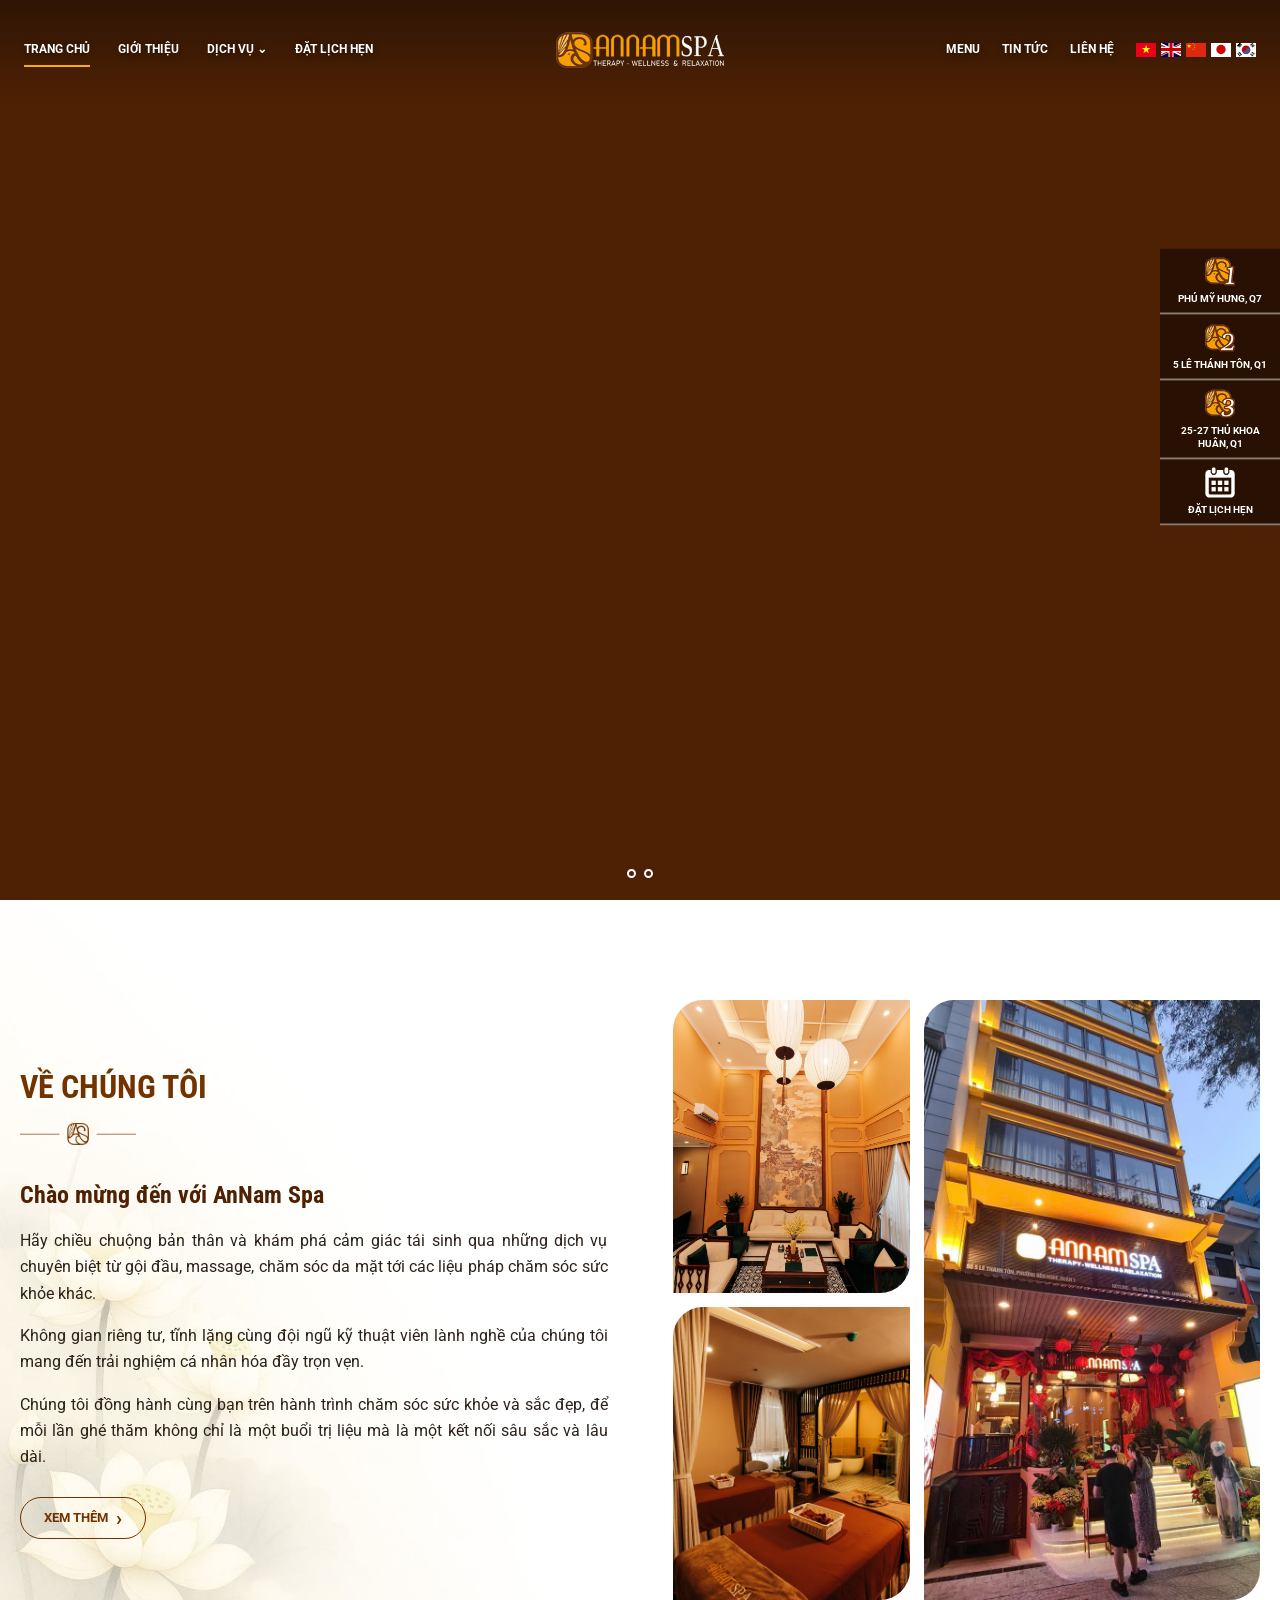
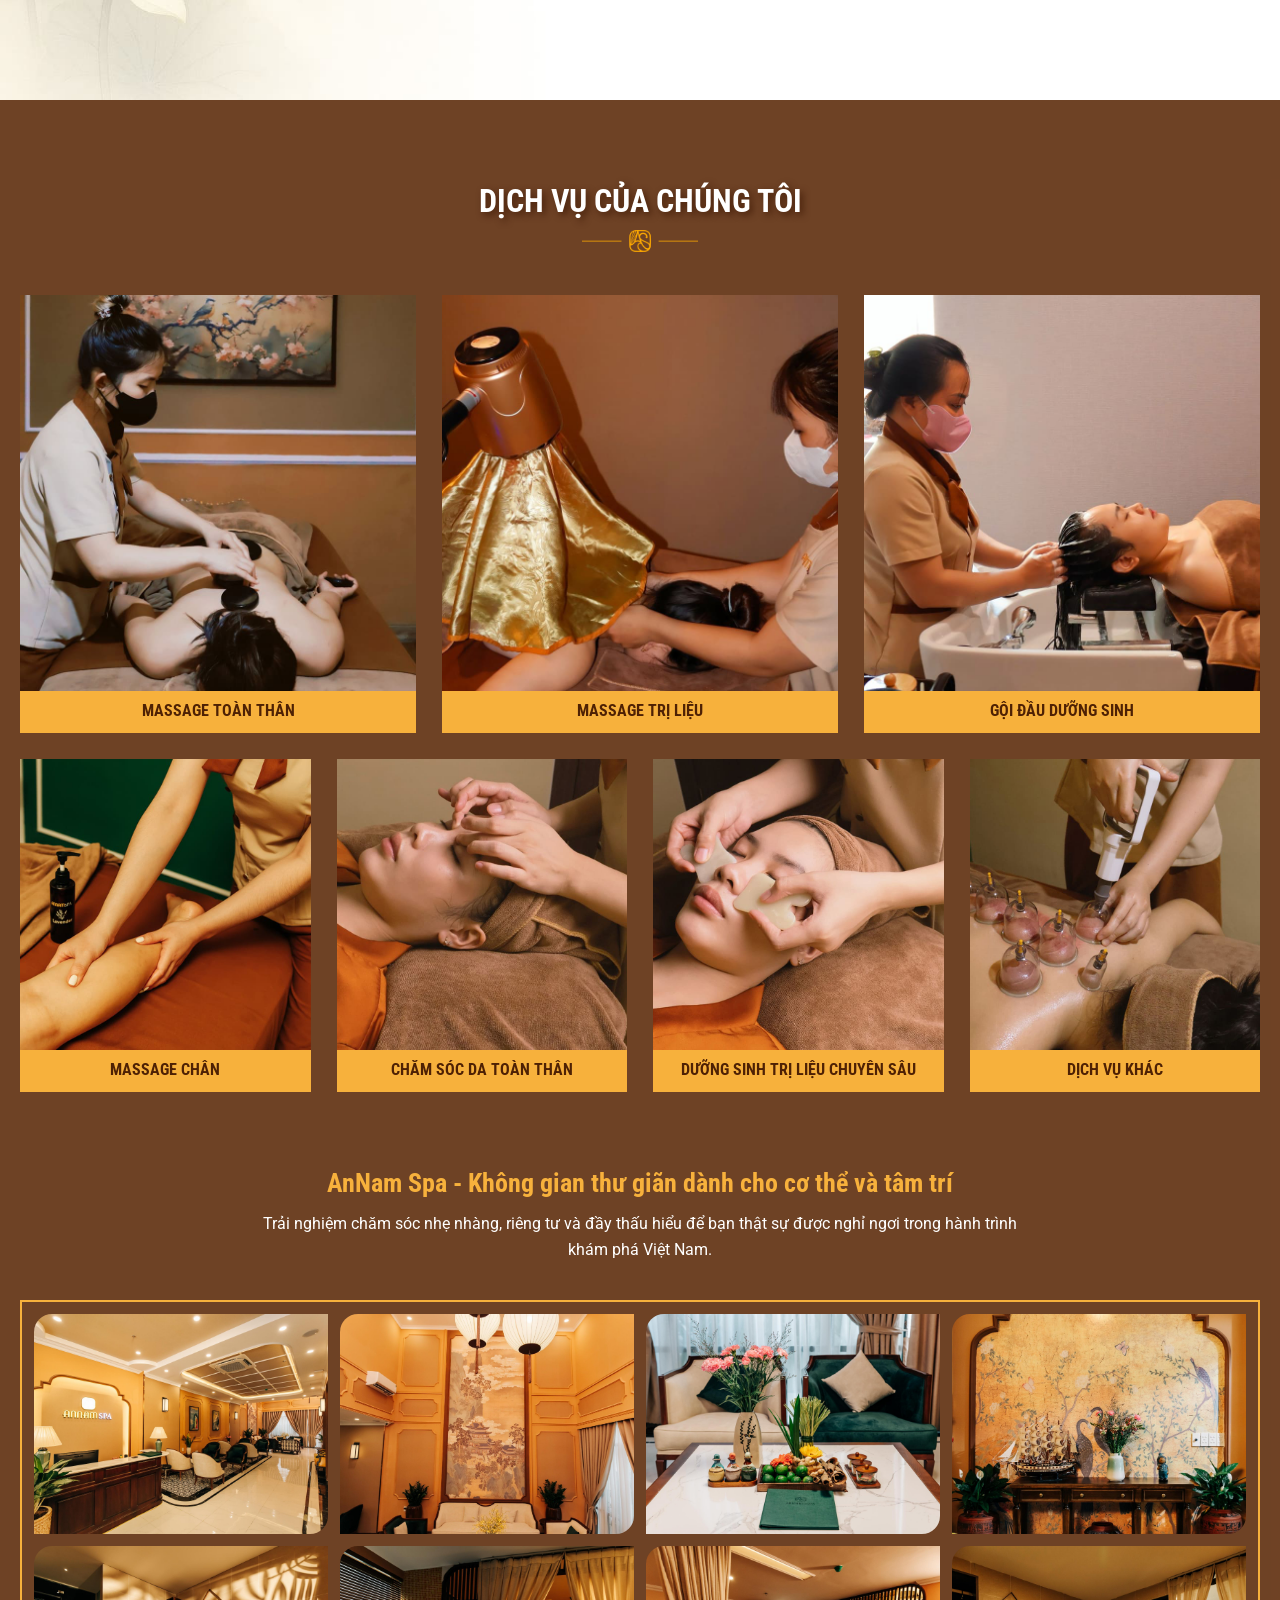
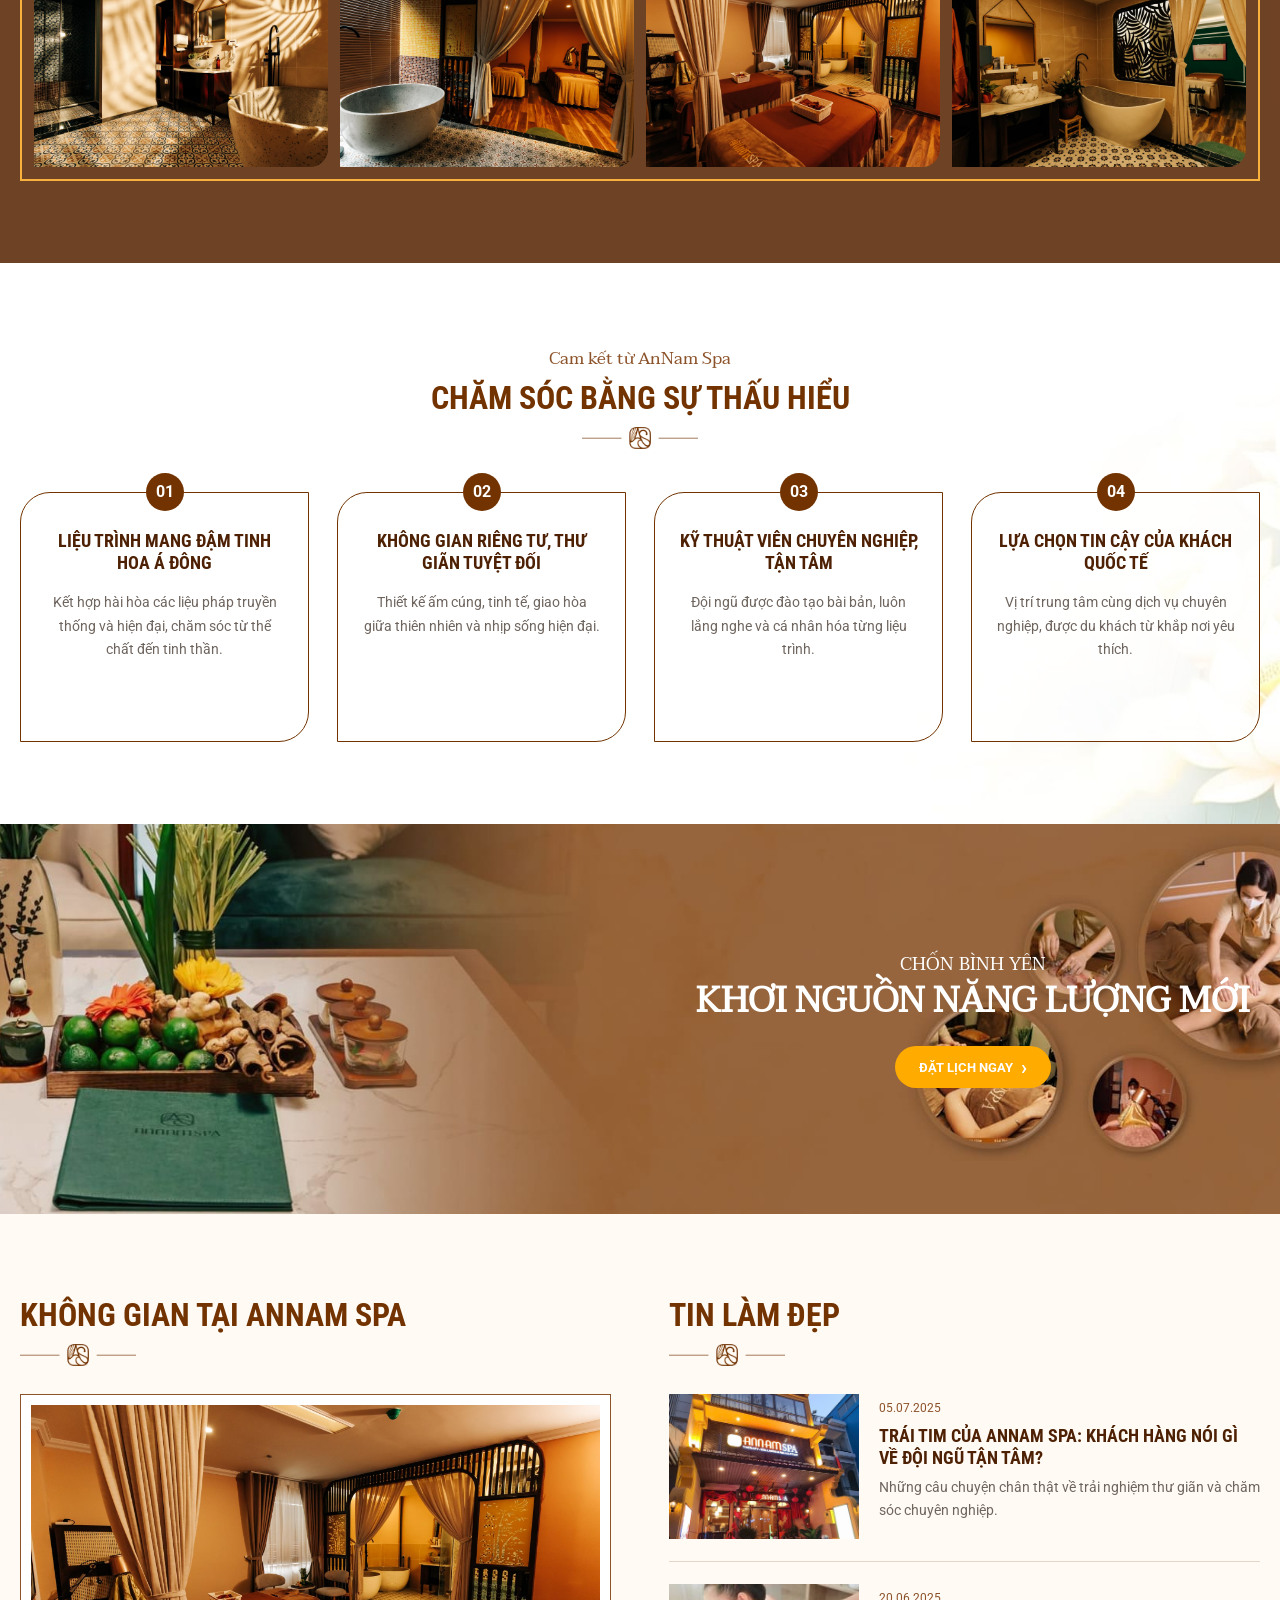
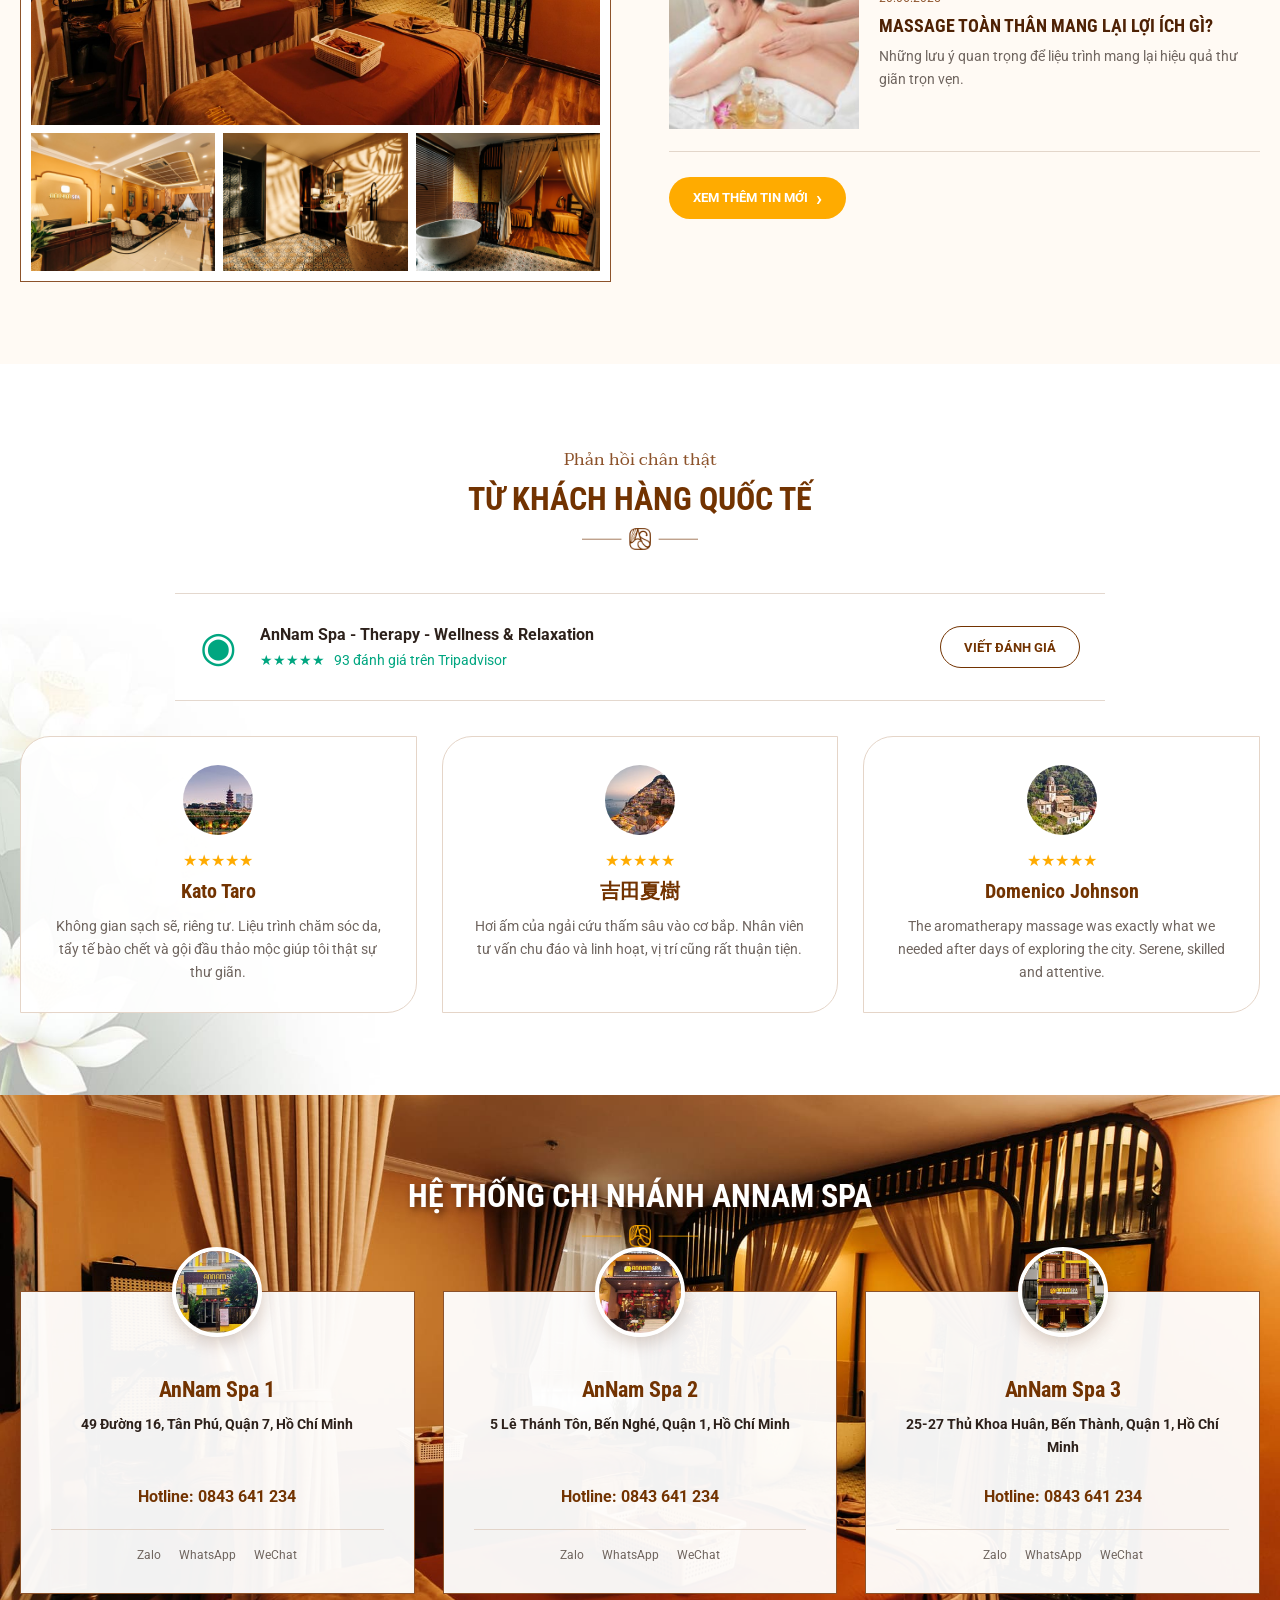
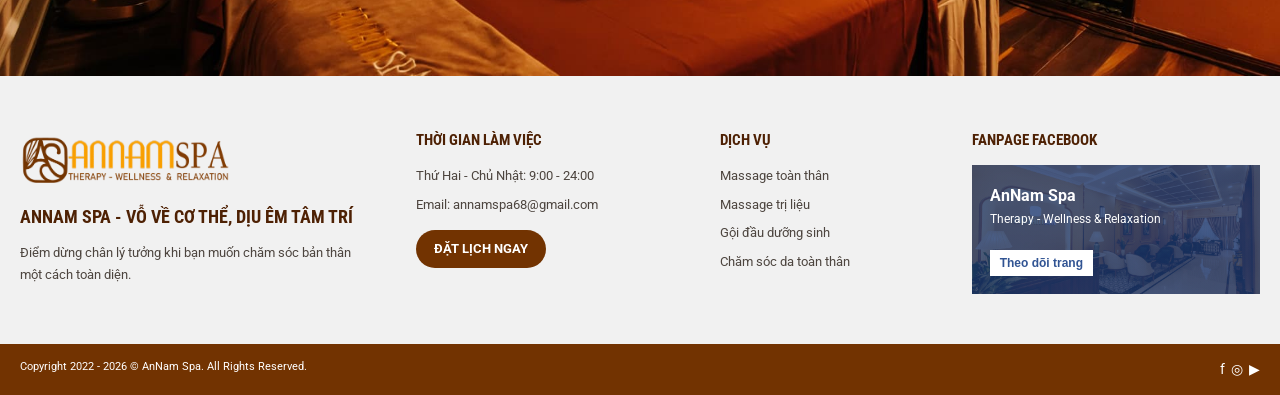
==== index.html @ f6a1bf76 "cloned theme" ====
<!DOCTYPE html>
<html lang="vi">
<head>
  <meta charset="utf-8">
  <meta name="viewport" content="width=device-width, initial-scale=1">
  <meta name="description" content="AnNam Spa - Therapy, wellness and relaxation.">
  <title>AnNam Spa | Vỗ Về Cơ Thể, Dịu Êm Tâm Trí</title>
  <link rel="icon" href="assets/images/annam.png">
  <link rel="stylesheet" href="style.css">
</head>
<body>
  <input class="menu-toggle" type="checkbox" id="menu-toggle" aria-label="Mở menu">

  <header class="site-header">
    <div class="header-inner">
      <label class="menu-button" for="menu-toggle" aria-label="Mở menu">
        <span></span><span></span><span></span>
      </label>

      <nav class="desktop-nav nav-left" aria-label="Điều hướng chính">
        <a class="active" href="#home">Trang chủ</a>
        <a href="#about">Giới thiệu</a>
        <a href="#services">Dịch vụ <span class="chevron">⌄</span></a>
        <a href="https://booking.easysalon.vn/annamspaq1" target="_blank" rel="noreferrer">Đặt lịch hẹn</a>
      </nav>

      <a class="brand" href="#home" aria-label="AnNam Spa - Trang chủ">
        <img src="assets/images/annam-logo-trang-300x66.png" alt="AnNam Spa">
      </a>

      <nav class="desktop-nav nav-right" aria-label="Điều hướng phụ">
        <a href="#branches">Menu</a>
        <a href="#news">Tin tức</a>
        <a href="#contact">Liên hệ</a>
        <span class="languages" role="group" aria-label="Ngôn ngữ">
          <img src="assets/images/flag-vi.svg" alt="Tiếng Việt">
          <img src="assets/images/flag-en.svg" alt="English">
          <img src="assets/images/flag-zh-CN.svg" alt="中文">
          <img src="assets/images/flag-ja.svg" alt="日本語">
          <img src="assets/images/flag-ko.svg" alt="한국어">
        </span>
      </nav>

      <span class="mobile-language" aria-hidden="true">VI</span>
    </div>
  </header>

  <aside class="mobile-drawer" aria-label="Menu di động">
    <label class="drawer-close" for="menu-toggle" aria-label="Đóng menu">×</label>
    <img class="drawer-logo" src="assets/images/annam-logo-new.png" alt="AnNam Spa">
    <nav aria-label="Điều hướng trên di động">
      <a href="#home">Trang chủ</a>
      <a href="#about">Giới thiệu</a>
      <a href="#services">Dịch vụ</a>
      <a href="https://booking.easysalon.vn/annamspaq1" target="_blank" rel="noreferrer">Đặt lịch hẹn</a>
      <a href="#branches">Menu</a>
      <a href="#news">Tin tức</a>
      <a href="#contact">Liên hệ</a>
    </nav>
    <div class="drawer-languages">
      <img src="assets/images/flag-vi.svg" alt="Tiếng Việt">
      <img src="assets/images/flag-en.svg" alt="English">
      <img src="assets/images/flag-zh-CN.svg" alt="中文">
      <img src="assets/images/flag-ja.svg" alt="日本語">
      <img src="assets/images/flag-ko.svg" alt="한국어">
    </div>
  </aside>
  <label class="drawer-backdrop" for="menu-toggle" aria-label="Đóng menu"></label>

  <main>
    <section class="hero" id="home" aria-label="AnNam Spa">
      <article class="hero-slide hero-slide-one">
        <div class="hero-content">
          <h1>Chạm vào không gian, cảm nhận sự khác biệt</h1>
          <p>Âm nhạc dẫn lối bình yên, hương thơm khơi gợi cảm xúc.</p>
          <a class="button button-gold" href="#about">Khám phá <span>›</span></a>
        </div>
      </article>
      <article class="hero-slide hero-slide-two">
        <div class="hero-content">
          <h2>Tìm liệu pháp hoàn hảo cho cơ thể và tâm trí.</h2>
          <p>Cá nhân hóa trong từng trải nghiệm</p>
          <a class="button button-gold" href="#services">Khám phá <span>›</span></a>
        </div>
      </article>
      <div class="hero-dots" aria-hidden="true"><span></span><span></span></div>
    </section>

    <section class="section about-section" id="about">
      <div class="container about-grid">
        <div class="about-copy reveal">
          <p class="eyebrow">Về chúng tôi</p>
          <h2>Chào mừng đến với <strong>AnNam Spa</strong></h2>
          <p>Hãy chiều chuộng bản thân và khám phá cảm giác tái sinh qua những dịch vụ chuyên biệt từ gội đầu, massage, chăm sóc da mặt tới các liệu pháp chăm sóc sức khỏe khác.</p>
          <p>Không gian riêng tư, tĩnh lặng cùng đội ngũ kỹ thuật viên lành nghề của chúng tôi mang đến trải nghiệm cá nhân hóa đầy trọn vẹn.</p>
          <p>Chúng tôi đồng hành cùng bạn trên hành trình chăm sóc sức khỏe và sắc đẹp, để mỗi lần ghé thăm không chỉ là một buổi trị liệu mà là một kết nối sâu sắc và lâu dài.</p>
          <a class="button button-outline" href="#services">Xem thêm <span>›</span></a>
        </div>
        <div class="about-collage reveal">
          <figure><img src="assets/images/khong-gian-2-scaled.jpg" alt="Phòng trị liệu tại AnNam Spa"></figure>
          <figure class="collage-tall"><img src="assets/images/gen-h-z6773721343837_9eb39973bae2b349d45204b06f03a411.jpg" alt="Mặt tiền AnNam Spa chi nhánh 2"></figure>
          <figure><img src="assets/images/khong-gian-9.jpg" alt="Không gian thư giãn riêng tư"></figure>
        </div>
      </div>
    </section>

    <section class="section services-section" id="services">
      <div class="container">
        <div class="section-heading section-heading-light reveal">
          <h2>Dịch vụ của chúng tôi</h2>
        </div>

        <div class="services-grid">
          <article class="service-card reveal">
            <img src="assets/images/anh-massage-toan-than-1.jpg" alt="Massage toàn thân">
            <h3>Massage toàn thân</h3>
            <div class="service-overlay">
              <small>Massage</small><strong>Toàn thân</strong>
              <p>Massage đa phong cách Thái, Nhật, tinh dầu giúp cơ bắp thư giãn và năng lượng lưu thông.</p>
              <a href="https://booking.easysalon.vn/annamspaq1">Đặt lịch ngay</a>
            </div>
          </article>
          <article class="service-card reveal">
            <img src="assets/images/anh-massage-tri-lieu-1.jpg" alt="Massage trị liệu">
            <h3>Massage trị liệu</h3>
            <div class="service-overlay">
              <small>Massage</small><strong>Trị liệu</strong>
              <p>Kỹ thuật xoa bóp truyền thống kết hợp xông ngải cứu, hỗ trợ giảm đau nhức và tê mỏi.</p>
              <a href="https://booking.easysalon.vn/annamspaq1">Đặt lịch ngay</a>
            </div>
          </article>
          <article class="service-card reveal">
            <img src="assets/images/anh-goi-dau-duong-sinh-1.jpg" alt="Gội đầu dưỡng sinh">
            <h3>Gội đầu dưỡng sinh</h3>
            <div class="service-overlay">
              <small>Gội đầu</small><strong>Dưỡng sinh</strong>
              <p>Massage da đầu, bấm huyệt và tinh chất thảo mộc giúp xua tan căng thẳng, hỗ trợ giấc ngủ sâu.</p>
              <a href="https://booking.easysalon.vn/annamspaq1">Đặt lịch ngay</a>
            </div>
          </article>
          <article class="service-card reveal">
            <img src="assets/images/anh-massage-chan-1.jpg" alt="Massage chân">
            <h3>Massage chân</h3>
            <div class="service-overlay">
              <small>Massage</small><strong>Chân</strong>
              <p>Giảm căng thẳng, tăng lưu thông máu và hồi phục sức khỏe cho đôi chân mệt mỏi.</p>
              <a href="https://booking.easysalon.vn/annamspaq1">Đặt lịch ngay</a>
            </div>
          </article>
          <article class="service-card reveal">
            <img src="assets/images/anh-cham-soc-da-1.jpg" alt="Chăm sóc da toàn thân">
            <h3>Chăm sóc da toàn thân</h3>
            <div class="service-overlay">
              <small>Chăm sóc da</small><strong>Toàn thân</strong>
              <p>Massage nhẹ nhàng bằng ngọc thạch kết hợp tẩy tế bào chết từ mỹ phẩm thiên nhiên.</p>
              <a href="https://booking.easysalon.vn/annamspaq1">Đặt lịch ngay</a>
            </div>
          </article>
          <article class="service-card reveal">
            <img src="assets/images/anh-duong-sinh-tri-lieu-chuyen-sau-1.jpg" alt="Dưỡng sinh trị liệu chuyên sâu">
            <h3>Dưỡng sinh trị liệu chuyên sâu</h3>
            <div class="service-overlay">
              <small>Dưỡng sinh</small><strong>Trị liệu chuyên sâu</strong>
              <p>Bấm huyệt và massage chuyên sâu nhằm cải thiện lưu thông máu, kích thích các kinh lạc.</p>
              <a href="https://booking.easysalon.vn/annamspaq1">Đặt lịch ngay</a>
            </div>
          </article>
          <article class="service-card reveal">
            <img src="assets/images/anh-dich-vu-khac-1.jpg" alt="Dịch vụ khác">
            <h3>Dịch vụ khác</h3>
            <div class="service-overlay">
              <small>Dịch vụ</small><strong>Khác</strong>
              <p>Xông hơi, tắm bồn thảo dược và giác hơi giúp thư giãn sâu, hỗ trợ tuần hoàn và thải độc.</p>
              <a href="https://booking.easysalon.vn/annamspaq1">Đặt lịch ngay</a>
            </div>
          </article>
        </div>

        <div class="spa-intro reveal">
          <h2>AnNam Spa - Không gian thư giãn dành cho cơ thể và tâm trí</h2>
          <p>Trải nghiệm chăm sóc nhẹ nhàng, riêng tư và đầy thấu hiểu để bạn thật sự được nghỉ ngơi trong hành trình khám phá Việt Nam.</p>
        </div>

        <div class="space-gallery reveal" role="group" aria-label="Hình ảnh không gian AnNam Spa">
          <figure><img src="assets/images/khong-gian-1.jpg" alt="Sảnh AnNam Spa"></figure>
          <figure><img src="assets/images/khong-gian-2-scaled.jpg" alt="Phòng tiếp khách"></figure>
          <figure><img src="assets/images/khong-gian-3.jpg" alt="Phòng trị liệu"></figure>
          <figure><img src="assets/images/khong-gian-5-scaled.jpg" alt="Không gian dưỡng sinh"></figure>
          <figure><img src="assets/images/khong-gian-6.jpg" alt="Khu vực thư giãn"></figure>
          <figure><img src="assets/images/khong-gian-8.jpg" alt="Phòng spa riêng tư"></figure>
          <figure><img src="assets/images/khong-gian-10.jpg" alt="Phòng massage"></figure>
          <figure><img src="assets/images/khong-gian-11.jpg" alt="Nội thất AnNam Spa"></figure>
        </div>
      </div>
    </section>

    <section class="section commitment-section">
      <div class="container">
        <div class="section-heading reveal">
          <p>Cam kết từ AnNam Spa</p>
          <h2>Chăm sóc bằng sự thấu hiểu</h2>
        </div>
        <div class="commitment-grid">
          <article class="commitment-item reveal">
            <span>01</span>
            <h3>Liệu trình mang đậm tinh hoa Á Đông</h3>
            <p>Kết hợp hài hòa các liệu pháp truyền thống và hiện đại, chăm sóc từ thể chất đến tinh thần.</p>
          </article>
          <article class="commitment-item reveal">
            <span>02</span>
            <h3>Không gian riêng tư, thư giãn tuyệt đối</h3>
            <p>Thiết kế ấm cúng, tinh tế, giao hòa giữa thiên nhiên và nhịp sống hiện đại.</p>
          </article>
          <article class="commitment-item reveal">
            <span>03</span>
            <h3>Kỹ thuật viên chuyên nghiệp, tận tâm</h3>
            <p>Đội ngũ được đào tạo bài bản, luôn lắng nghe và cá nhân hóa từng liệu trình.</p>
          </article>
          <article class="commitment-item reveal">
            <span>04</span>
            <h3>Lựa chọn tin cậy của khách quốc tế</h3>
            <p>Vị trí trung tâm cùng dịch vụ chuyên nghiệp, được du khách từ khắp nơi yêu thích.</p>
          </article>
        </div>
      </div>
    </section>

    <section class="renewal-banner">
      <div class="container renewal-content reveal">
        <p>Chốn bình yên</p>
        <h2>Khơi nguồn năng lượng mới</h2>
        <a class="button button-gold" href="https://booking.easysalon.vn/annamspaq1">Đặt lịch ngay <span>›</span></a>
      </div>
    </section>

    <section class="section journal-section" id="news">
      <div class="container journal-grid">
        <div class="gallery-column reveal">
          <div class="section-heading align-left"><h2>Không gian tại AnNam Spa</h2></div>
          <div class="gallery-feature">
            <img src="assets/images/khong-gian-10.jpg" alt="Không gian tại AnNam Spa">
            <div class="gallery-thumbs">
              <img src="assets/images/khong-gian-1.jpg" alt="Sảnh spa">
              <img src="assets/images/khong-gian-6.jpg" alt="Phòng thư giãn">
              <img src="assets/images/khong-gian-8.jpg" alt="Phòng massage">
            </div>
          </div>
        </div>
        <div class="news-column reveal">
          <div class="section-heading align-left"><h2>Tin làm đẹp</h2></div>
          <div class="news-list">
            <article class="news-card">
              <img src="assets/images/gen-h-z6773721343837_9eb39973bae2b349d45204b06f03a411.jpg" alt="Đội ngũ AnNam Spa">
              <div>
                <time datetime="2025-07-05">05.07.2025</time>
                <h3>Trái tim của AnNam Spa: khách hàng nói gì về đội ngũ tận tâm?</h3>
                <p>Những câu chuyện chân thật về trải nghiệm thư giãn và chăm sóc chuyên nghiệp.</p>
              </div>
            </article>
            <article class="news-card">
              <img src="assets/images/massage-toan-than-1-300x168.jpg" alt="Massage toàn thân">
              <div>
                <time datetime="2025-06-20">20.06.2025</time>
                <h3>Massage toàn thân mang lại lợi ích gì?</h3>
                <p>Những lưu ý quan trọng để liệu trình mang lại hiệu quả thư giãn trọn vẹn.</p>
              </div>
            </article>
          </div>
          <a class="button button-gold" href="#news">Xem thêm tin mới <span>›</span></a>
        </div>
      </div>
    </section>

    <section class="section testimonials-section">
      <div class="container">
        <div class="section-heading reveal">
          <p>Phản hồi chân thật</p>
          <h2>Từ khách hàng quốc tế</h2>
        </div>
        <div class="tripadvisor-summary reveal">
          <div class="trip-mark">◉</div>
          <div><strong>AnNam Spa - Therapy - Wellness &amp; Relaxation</strong><span>★★★★★ &nbsp; 93 đánh giá trên Tripadvisor</span></div>
          <a class="button button-outline" href="https://www.tripadvisor.com/" target="_blank" rel="noreferrer">Viết đánh giá</a>
        </div>
        <div class="reviews-grid">
          <article class="review-card reveal">
            <img src="assets/images/default-avatar-2020-23.jpg" alt="Kato Taro">
            <div class="stars">★★★★★</div>
            <h3>Kato Taro</h3>
            <p>Không gian sạch sẽ, riêng tư. Liệu trình chăm sóc da, tẩy tế bào chết và gội đầu thảo mộc giúp tôi thật sự thư giãn.</p>
          </article>
          <article class="review-card reveal">
            <img src="assets/images/default-avatar-2020-46.jpg" alt="Yoshida Natsuki">
            <div class="stars">★★★★★</div>
            <h3>吉田夏樹</h3>
            <p>Hơi ấm của ngải cứu thấm sâu vào cơ bắp. Nhân viên tư vấn chu đáo và linh hoạt, vị trí cũng rất thuận tiện.</p>
          </article>
          <article class="review-card reveal">
            <img src="assets/images/default-avatar-2020-63.jpg" alt="Domenico Johnson">
            <div class="stars">★★★★★</div>
            <h3>Domenico Johnson</h3>
            <p>The aromatherapy massage was exactly what we needed after days of exploring the city. Serene, skilled and attentive.</p>
          </article>
        </div>
      </div>
    </section>

    <section class="section branches-section" id="branches">
      <div class="container">
        <div class="section-heading section-heading-light reveal">
          <h2>Hệ thống chi nhánh AnNam Spa</h2>
        </div>
        <div class="branches-grid">
          <article class="branch-card reveal">
            <img src="assets/images/annnam-spa-tanphu-2-300x300.jpg" alt="AnNam Spa Phú Mỹ Hưng">
            <h3>AnNam Spa 1</h3>
            <p><strong>49 Đường 16, Tân Phú, Quận 7, Hồ Chí Minh</strong></p>
            <a href="tel:0843641234">Hotline:&nbsp;0843&nbsp;641&nbsp;234</a>
            <div class="branch-links"><span>Zalo</span><span>WhatsApp</span><span>WeChat</span></div>
          </article>
          <article class="branch-card reveal">
            <img src="assets/images/annnamspa-le-thanh-ton-1-300x300.jpg" alt="AnNam Spa Lê Thánh Tôn">
            <h3>AnNam Spa 2</h3>
            <p><strong>5 Lê Thánh Tôn, Bến Nghé, Quận 1, Hồ Chí Minh</strong></p>
            <a href="tel:0843641234">Hotline:&nbsp;0843&nbsp;641&nbsp;234</a>
            <div class="branch-links"><span>Zalo</span><span>WhatsApp</span><span>WeChat</span></div>
          </article>
          <article class="branch-card reveal">
            <img src="assets/images/annam-spa-thukhoahuan-1-300x300.jpg" alt="AnNam Spa Thủ Khoa Huân">
            <h3>AnNam Spa 3</h3>
            <p><strong>25-27 Thủ Khoa Huân, Bến Thành, Quận 1, Hồ Chí Minh</strong></p>
            <a href="tel:0843641234">Hotline:&nbsp;0843&nbsp;641&nbsp;234</a>
            <div class="branch-links"><span>Zalo</span><span>WhatsApp</span><span>WeChat</span></div>
          </article>
        </div>
      </div>
    </section>
  </main>

  <footer class="site-footer" id="contact">
    <div class="container footer-grid">
      <div class="footer-about">
        <img src="assets/images/annam-logo-new.png" alt="AnNam Spa">
        <h2>AnNam Spa - Vỗ về cơ thể, dịu êm tâm trí</h2>
        <p>Điểm dừng chân lý tưởng khi bạn muốn chăm sóc bản thân một cách toàn diện.</p>
      </div>
      <div>
        <h3>Thời gian làm việc</h3>
        <p>Thứ Hai - Chủ Nhật: 9:00 - 24:00</p>
        <p>Email: annamspa68@gmail.com</p>
        <a class="footer-booking" href="https://booking.easysalon.vn/annamspaq1">Đặt lịch ngay</a>
      </div>
      <div>
        <h3>Dịch vụ</h3>
        <a href="#services">Massage toàn thân</a>
        <a href="#services">Massage trị liệu</a>
        <a href="#services">Gội đầu dưỡng sinh</a>
        <a href="#services">Chăm sóc da toàn thân</a>
      </div>
      <div>
        <h3>Fanpage Facebook</h3>
        <div class="facebook-box"><strong>AnNam Spa</strong><span>Therapy - Wellness &amp; Relaxation</span><button type="button">Theo dõi trang</button></div>
      </div>
    </div>
    <div class="footer-bottom">
      <span>Copyright 2022 - 2026 © AnNam Spa. All Rights Reserved.</span>
      <span class="socials">f&nbsp;&nbsp;◎&nbsp;&nbsp;▶</span>
    </div>
  </footer>

  <aside class="quick-actions" aria-label="Liên hệ nhanh">
    <a href="#branches" data-label="Phú Mỹ Hưng, Q7"><img src="assets/images/annam-spa11.png" alt=""><span>Phú Mỹ Hưng, Q7</span></a>
    <a href="#branches" data-label="5 Lê Thánh Tôn, Q1"><img src="assets/images/annam-spa22.png" alt=""><span>5 Lê Thánh Tôn, Q1</span></a>
    <a href="#branches" data-label="25-27 Thủ Khoa Huân, Q1"><img src="assets/images/annam-spa33.png" alt=""><span>25-27 Thủ Khoa Huân, Q1</span></a>
    <a href="https://booking.easysalon.vn/annamspaq1" target="_blank" rel="noreferrer" data-label="Đặt lịch hẹn"><img src="assets/images/dat-lich.png" alt=""><span>Đặt lịch hẹn</span></a>
  </aside>
</body>
</html>
---- style.css ----
@font-face {
  font-family: "Roboto";
  src: url("assets/fonts/Roboto-Regular.ttf") format("truetype");
  font-weight: 400;
  font-display: swap;
}

@font-face {
  font-family: "Roboto";
  src: url("assets/fonts/Roboto-Medium.ttf") format("truetype");
  font-weight: 500;
  font-display: swap;
}

@font-face {
  font-family: "Roboto";
  src: url("assets/fonts/Roboto-Bold.ttf") format("truetype");
  font-weight: 700;
  font-display: swap;
}

@font-face {
  font-family: "Roboto Condensed";
  src: url("assets/fonts/RobotoCondensed-Bold.ttf") format("truetype");
  font-weight: 700;
  font-display: swap;
}

@font-face {
  font-family: "Taviraj";
  src: url("assets/fonts/Taviraj-Regular.ttf") format("truetype");
  font-weight: 400;
  font-display: swap;
}

:root {
  --brown: #723301;
  --brown-dark: #4e2104;
  --brown-soft: #8c522a;
  --gold: #ffab00;
  --gold-soft: #f7b13c;
  --cream: #fffaf4;
  --ink: #2d211b;
  --muted: #6f655f;
  --white: #fff;
  --container: 1250px;
}

* {
  box-sizing: border-box;
}

html {
  scroll-behavior: smooth;
}

body {
  margin: 0;
  overflow-x: hidden;
  color: var(--ink);
  background: var(--white);
  font-family: "Roboto", Arial, sans-serif;
  line-height: 1.65;
}

body,
button,
a {
  letter-spacing: 0;
}

img {
  display: block;
  max-width: 100%;
}

a {
  color: inherit;
  text-decoration: none;
}

h1,
h2,
h3,
h4,
p,
figure {
  margin-top: 0;
}

h1,
h2,
h3,
h4 {
  font-family: "Roboto Condensed", "Arial Narrow", sans-serif;
  line-height: 1.2;
}

.container {
  width: min(calc(100% - 40px), var(--container));
  margin: 0 auto;
}

.section {
  position: relative;
  padding: 82px 0;
}

.site-header {
  position: absolute;
  z-index: 50;
  top: 0;
  left: 0;
  width: 100%;
  height: 100px;
  color: var(--white);
  background: linear-gradient(to bottom, rgba(34, 17, 6, 0.72), transparent);
}

.header-inner {
  display: grid;
  grid-template-columns: 1fr 200px 1fr;
  align-items: center;
  width: min(calc(100% - 48px), var(--container));
  height: 100%;
  margin: 0 auto;
}

.desktop-nav {
  display: flex;
  align-items: center;
  gap: 28px;
  white-space: nowrap;
}

.desktop-nav a {
  position: relative;
  padding: 10px 0;
  font-size: 12px;
  font-weight: 700;
  text-transform: uppercase;
  text-shadow: 0 1px 6px rgba(0, 0, 0, 0.45);
}

.desktop-nav a::after {
  content: "";
  position: absolute;
  bottom: 3px;
  left: 0;
  width: 0;
  height: 2px;
  background: var(--gold);
  transition: width 0.3s ease;
}

.desktop-nav a:hover::after,
.desktop-nav a.active::after {
  width: 100%;
}

.nav-right {
  justify-content: flex-end;
  gap: 22px;
}

.brand {
  display: flex;
  justify-content: center;
  padding: 10px 15px;
}

.brand img {
  width: 168px;
  max-height: 64px;
  object-fit: contain;
}

.languages {
  display: flex;
  align-items: center;
  gap: 5px;
}

.languages img {
  width: 20px;
  height: 14px;
  object-fit: cover;
}

.menu-toggle,
.menu-button,
.mobile-language,
.mobile-drawer,
.drawer-backdrop {
  display: none;
}

.hero {
  position: relative;
  height: 900px;
  overflow: hidden;
  color: var(--white);
  background: var(--brown-dark);
}

.hero-slide {
  position: absolute;
  inset: 0;
  display: flex;
  align-items: flex-end;
  padding-bottom: 16%;
  background-position: center;
  background-size: cover;
  opacity: 0;
}

.hero-slide::after {
  content: "";
  position: absolute;
  inset: 0;
  background: rgba(81, 38, 8, 0.35);
}

.hero-slide-one {
  background-image: url("assets/images/banner-annam.jpg");
  animation: hero-one 14s infinite;
}

.hero-slide-two {
  background-image: url("assets/images/banner-annam1.jpg");
  animation: hero-two 14s infinite;
}

.hero-content {
  position: relative;
  z-index: 2;
  width: min(calc(100% - 48px), var(--container));
  margin: 0 auto;
  transform: translateY(24px);
  animation: hero-copy 1s 0.3s both;
}

.hero-content h1,
.hero-content h2 {
  max-width: 780px;
  margin-bottom: 8px;
  color: var(--white);
  font-family: "Taviraj", serif;
  font-size: 30px;
  font-weight: 600;
  text-transform: uppercase;
  text-shadow: 0 2px 8px rgba(0, 0, 0, 0.7);
}

.hero-content p {
  margin-bottom: 24px;
  font-size: 17px;
  text-transform: uppercase;
  text-shadow: 0 2px 7px rgba(0, 0, 0, 0.75);
}

.button {
  display: inline-flex;
  align-items: center;
  justify-content: center;
  min-height: 42px;
  padding: 10px 23px;
  border: 1px solid transparent;
  border-radius: 999px;
  font-size: 13px;
  font-weight: 700;
  line-height: 1;
  text-transform: uppercase;
  transition: color 0.25s ease, background-color 0.25s ease, border-color 0.25s ease, transform 0.25s ease;
}

.button span {
  margin-left: 8px;
  font-size: 20px;
  line-height: 0;
}

.button:hover {
  transform: translateY(-2px);
}

.button-gold {
  color: var(--white);
  background: var(--gold);
}

.button-gold:hover {
  background: var(--brown);
}

.button-outline {
  color: var(--brown);
  border-color: var(--brown);
  background: transparent;
}

.button-outline:hover {
  color: var(--white);
  background: var(--brown);
}

.hero-dots {
  position: absolute;
  z-index: 3;
  bottom: 22px;
  left: 50%;
  display: flex;
  gap: 8px;
  transform: translateX(-50%);
}

.hero-dots span {
  width: 9px;
  height: 9px;
  border: 2px solid var(--white);
  border-radius: 50%;
}

.hero-dots span:first-child {
  animation: dot-one 14s infinite;
}

.hero-dots span:last-child {
  animation: dot-two 14s infinite;
}

.about-section {
  display: flex;
  align-items: center;
  min-height: 800px;
  background: var(--white) url("assets/images/bg-vechungtoi-annamspa-1.jpg") left 80% / cover no-repeat;
}

.about-grid {
  display: grid;
  grid-template-columns: 1fr 1fr;
  align-items: center;
  gap: 65px;
}

.eyebrow {
  position: relative;
  margin-bottom: 34px;
  color: var(--brown);
  font-family: "Roboto Condensed", sans-serif;
  font-size: 32px;
  font-weight: 700;
  text-transform: uppercase;
}

.eyebrow::after,
.section-heading h2::after {
  content: "";
  display: block;
  width: 116px;
  height: 25px;
  margin-top: 8px;
  background: url("assets/images/LINE-1.png") center / contain no-repeat;
}

.about-copy h2 {
  margin-bottom: 18px;
  color: var(--brown-dark);
  font-size: 24px;
}

.about-copy p:not(.eyebrow) {
  margin-bottom: 16px;
  text-align: justify;
}

.about-copy .button {
  margin-top: 10px;
}

.about-collage {
  display: grid;
  grid-template-columns: 0.78fr 1.1fr;
  grid-template-rows: 1fr 1fr;
  gap: 14px;
  height: 600px;
}

.about-collage figure {
  margin: 0;
  overflow: hidden;
  border-radius: 30px 0 30px 0;
}

.about-collage .collage-tall {
  grid-column: 2;
  grid-row: 1 / 3;
}

.about-collage img {
  width: 100%;
  height: 100%;
  object-fit: cover;
  transition: transform 0.65s ease;
}

.about-collage figure:hover img {
  transform: scale(1.04);
}

.services-section {
  color: var(--white);
  background: var(--brown) url("assets/images/bg-dichvu-annam-1.jpg") center / cover fixed;
}

.services-section::before {
  content: "";
  position: absolute;
  inset: 0;
  background: rgba(91, 40, 7, 0.88);
}

.services-section > .container {
  position: relative;
  z-index: 1;
}

.section-heading {
  margin-bottom: 42px;
  text-align: center;
}

.section-heading > p {
  margin-bottom: 6px;
  color: var(--brown-soft);
  font-family: "Taviraj", serif;
  font-size: 17px;
}

.section-heading h2 {
  margin-bottom: 0;
  color: var(--brown);
  font-size: 32px;
  text-transform: uppercase;
}

.section-heading h2::after {
  margin-right: auto;
  margin-left: auto;
}

.section-heading-light h2,
.section-heading-light > p {
  color: var(--white);
  text-shadow: 3px 3px 7px rgba(58, 20, 0, 0.75);
}

.section-heading-light h2::after {
  background-image: url("assets/images/LINE-vang.png");
}

.section-heading.align-left {
  margin-bottom: 26px;
  text-align: left;
}

.section-heading.align-left h2::after {
  margin-left: 0;
}

.services-grid {
  display: grid;
  grid-template-columns: repeat(12, 1fr);
  gap: 26px;
}

.service-card {
  position: relative;
  grid-column: span 4;
  min-width: 0;
  overflow: hidden;
  background: var(--gold-soft);
}

.service-card:nth-child(n + 4) {
  grid-column: span 3;
}

.service-card > img {
  width: 100%;
  aspect-ratio: 1;
  object-fit: cover;
  transition: transform 0.5s ease;
}

.service-card > h3 {
  min-height: 42px;
  margin: 0;
  padding: 10px 8px;
  color: var(--brown-dark);
  background: var(--gold-soft);
  font-size: 16px;
  text-align: center;
  text-transform: uppercase;
}

.service-overlay {
  position: absolute;
  inset: 5px 5px 47px;
  display: flex;
  flex-direction: column;
  align-items: center;
  justify-content: center;
  padding: 25px;
  color: var(--white);
  background: rgba(31, 15, 5, 0.85);
  text-align: center;
  opacity: 0;
  transition: opacity 0.45s ease;
}

.service-overlay small {
  font-size: 14px;
  font-weight: 700;
  text-transform: uppercase;
}

.service-overlay strong {
  margin: 2px 0 12px;
  color: var(--gold-soft);
  font-family: "Roboto Condensed", sans-serif;
  font-size: 24px;
  text-transform: uppercase;
}

.service-overlay p {
  margin-bottom: 17px;
  font-size: 14px;
  line-height: 1.5;
}

.service-overlay a {
  min-width: 150px;
  padding: 8px 16px;
  border: 1px solid var(--gold-soft);
  border-radius: 999px;
  font-size: 12px;
  font-weight: 700;
  text-transform: uppercase;
}

.service-overlay a:hover {
  background: var(--gold);
}

.service-card:hover > img {
  transform: scale(1.05);
}

.service-card:hover .service-overlay {
  opacity: 1;
}

.spa-intro {
  max-width: 790px;
  margin: 76px auto 36px;
  text-align: center;
}

.spa-intro h2 {
  margin-bottom: 12px;
  color: var(--gold-soft);
  font-size: 26px;
}

.space-gallery {
  display: grid;
  grid-template-columns: repeat(4, 1fr);
  gap: 12px;
  padding: 12px;
  border: 2px solid var(--gold-soft);
}

.space-gallery figure {
  margin: 0;
  overflow: hidden;
  border-radius: 18px 0 18px 0;
}

.space-gallery img {
  width: 100%;
  aspect-ratio: 4 / 3;
  object-fit: cover;
  transition: transform 0.45s ease, filter 0.45s ease;
}

.space-gallery figure:hover img {
  filter: brightness(1.08);
  transform: scale(1.06);
}

.commitment-section {
  overflow: hidden;
  background: var(--white) url("assets/images/bg-uudiem-2-1.jpg") center / cover no-repeat;
}

.commitment-grid {
  display: grid;
  grid-template-columns: repeat(4, 1fr);
  gap: 28px;
}

.commitment-item {
  position: relative;
  min-height: 250px;
  padding: 34px 24px 25px;
  border: 1px solid var(--brown);
  border-radius: 30px 0 30px 0;
  background: rgba(255, 255, 255, 0.8);
  text-align: center;
  transition: transform 0.3s ease, box-shadow 0.3s ease;
}

.commitment-item:hover {
  box-shadow: 0 16px 36px rgba(87, 40, 8, 0.13);
  transform: translateY(-7px);
}

.commitment-item span {
  display: grid;
  width: 38px;
  height: 38px;
  margin: -54px auto 19px;
  place-items: center;
  border-radius: 50%;
  color: var(--white);
  background: var(--brown);
  font-weight: 700;
}

.commitment-item h3 {
  color: var(--brown-dark);
  font-size: 18px;
  text-transform: uppercase;
}

.commitment-item p {
  margin-bottom: 0;
  color: var(--muted);
  font-size: 14px;
}

.renewal-banner {
  position: relative;
  display: flex;
  align-items: center;
  min-height: 390px;
  color: var(--white);
  background: var(--brown) url("assets/images/spa-banner-1.jpg") center / cover no-repeat;
}

.renewal-content {
  padding-left: 52%;
  text-align: center;
}

.renewal-content p {
  margin-bottom: 0;
  font-family: "Taviraj", serif;
  font-size: 18px;
  text-transform: uppercase;
}

.renewal-content h2 {
  margin-bottom: 24px;
  color: var(--white);
  font-family: "Taviraj", serif;
  font-size: 35px;
  text-transform: uppercase;
}

.journal-section {
  background: var(--cream);
}

.journal-grid {
  display: grid;
  grid-template-columns: 1fr 1fr;
  gap: 58px;
}

.gallery-feature {
  padding: 10px;
  border: 1px solid var(--brown-soft);
  background: var(--white);
}

.gallery-feature > img {
  width: 100%;
  aspect-ratio: 16 / 9;
  object-fit: cover;
}

.gallery-thumbs {
  display: grid;
  grid-template-columns: repeat(3, 1fr);
  gap: 8px;
  margin-top: 8px;
}

.gallery-thumbs img {
  width: 100%;
  aspect-ratio: 4 / 3;
  object-fit: cover;
}

.news-list {
  display: grid;
  gap: 22px;
  margin-bottom: 25px;
}

.news-card {
  display: grid;
  grid-template-columns: 190px 1fr;
  gap: 20px;
  padding-bottom: 22px;
  border-bottom: 1px solid #e3d6ca;
}

.news-card img {
  width: 100%;
  height: 145px;
  object-fit: cover;
}

.news-card time {
  color: var(--brown-soft);
  font-size: 12px;
}

.news-card h3 {
  margin: 5px 0 8px;
  color: var(--brown-dark);
  font-size: 18px;
  text-transform: uppercase;
}

.news-card p {
  margin-bottom: 0;
  color: var(--muted);
  font-size: 14px;
}

.testimonials-section {
  background: var(--white) url("assets/images/bg-footer1-1.jpg") center / cover no-repeat;
}

.tripadvisor-summary {
  display: grid;
  grid-template-columns: 60px 1fr auto;
  align-items: center;
  max-width: 930px;
  margin: 0 auto 35px;
  padding: 18px 25px;
  border-top: 1px solid #e4d8ce;
  border-bottom: 1px solid #e4d8ce;
  background: rgba(255, 255, 255, 0.9);
}

.trip-mark {
  color: #00a680;
  font-size: 42px;
}

.tripadvisor-summary strong,
.tripadvisor-summary span {
  display: block;
}

.tripadvisor-summary span {
  color: #00a680;
  font-size: 14px;
}

.reviews-grid {
  display: grid;
  grid-template-columns: repeat(3, 1fr);
  gap: 25px;
}

.review-card {
  padding: 28px;
  border: 1px solid #e5d5c8;
  border-radius: 30px 0 30px 0;
  background: rgba(255, 255, 255, 0.94);
  text-align: center;
}

.review-card img {
  width: 70px;
  height: 70px;
  margin: 0 auto 13px;
  border-radius: 50%;
  object-fit: cover;
}

.review-card .stars {
  color: var(--gold);
  font-size: 16px;
}

.review-card h3 {
  margin: 5px 0 12px;
  color: var(--brown);
  font-size: 20px;
}

.review-card p {
  margin-bottom: 0;
  color: var(--muted);
  font-size: 14px;
}

.branches-section {
  background: var(--brown) url("assets/images/bg-hethong-1.jpg") center / cover no-repeat;
}

.branches-grid {
  display: grid;
  grid-template-columns: repeat(3, 1fr);
  gap: 28px;
}

.branch-card {
  position: relative;
  padding: 85px 30px 28px;
  border: 1px solid var(--brown-soft);
  background: rgba(255, 255, 255, 0.95);
  text-align: center;
}

.branch-card > img {
  position: absolute;
  top: -45px;
  left: 50%;
  width: 90px;
  height: 90px;
  border: 4px solid var(--white);
  border-radius: 50%;
  object-fit: cover;
  box-shadow: 0 5px 18px rgba(78, 33, 4, 0.22);
  transform: translateX(-50%);
}

.branch-card h3 {
  margin-bottom: 10px;
  color: var(--brown);
  font-size: 22px;
}

.branch-card p {
  min-height: 57px;
  font-size: 14px;
}

.branch-card > a {
  color: var(--brown);
  font-weight: 700;
}

.branch-links {
  display: flex;
  justify-content: center;
  gap: 18px;
  margin-top: 18px;
  padding-top: 16px;
  border-top: 1px solid #e2d4c9;
  color: var(--muted);
  font-size: 12px;
}

.site-footer {
  color: #4d453f;
  background: #f1f1f1;
}

.footer-grid {
  display: grid;
  grid-template-columns: 1.35fr 1fr 0.8fr 1.1fr;
  gap: 42px;
  padding-top: 55px;
  padding-bottom: 50px;
}

.footer-grid > div {
  min-width: 0;
}

.footer-grid h2,
.footer-grid h3 {
  color: var(--brown-dark);
  text-transform: uppercase;
}

.footer-grid h2 {
  font-size: 18px;
}

.footer-grid h3 {
  margin-bottom: 16px;
  font-size: 15px;
}

.footer-grid p,
.footer-grid a {
  display: block;
  margin-bottom: 7px;
  font-size: 13px;
}

.footer-about img {
  width: 210px;
  margin-bottom: 18px;
}

.footer-booking {
  width: max-content;
  margin-top: 15px;
  padding: 8px 18px;
  border-radius: 99px;
  color: var(--white);
  background: var(--brown);
  font-weight: 700;
  text-transform: uppercase;
}

.facebook-box {
  min-height: 120px;
  padding: 18px;
  color: var(--white);
  background: linear-gradient(rgba(28, 56, 112, 0.8), rgba(28, 56, 112, 0.8)), url("assets/images/khong-gian-1.jpg") center / cover;
}

.facebook-box span {
  display: block;
  font-size: 12px;
}

.facebook-box button {
  margin-top: 20px;
  padding: 6px 10px;
  border: 0;
  color: #315493;
  background: var(--white);
  font-size: 12px;
  font-weight: 700;
}

.footer-bottom {
  display: flex;
  justify-content: space-between;
  padding: 14px max(20px, calc((100% - var(--container)) / 2));
  color: var(--white);
  background: var(--brown);
  font-size: 11px;
}

.socials {
  font-size: 14px;
}

.quick-actions {
  position: fixed;
  z-index: 45;
  top: 43%;
  right: 0;
  width: 120px;
  overflow: hidden;
  color: var(--white);
  text-align: center;
  transform: translateY(-50%);
}

.quick-actions a {
  display: flex;
  flex-direction: column;
  align-items: center;
  padding: 8px 5px;
  border-bottom: 2px solid rgba(255, 255, 255, 0.45);
  background: rgba(0, 0, 0, 0.48);
  transition: background-color 0.25s ease;
}

.quick-actions a:hover {
  background: var(--brown);
}

.quick-actions img {
  width: 30px;
  height: 30px;
  margin-bottom: 5px;
  object-fit: contain;
}

.quick-actions span {
  font-size: 10px;
  font-weight: 700;
  line-height: 1.3;
  text-transform: uppercase;
}

.reveal {
  animation: reveal 0.75s ease both;
}

@supports (animation-timeline: view()) {
  .reveal {
    animation-timeline: view();
    animation-range: entry 8% cover 28%;
  }
}

@keyframes hero-one {
  0%, 45% { opacity: 1; transform: scale(1); }
  50%, 95% { opacity: 0; transform: scale(1.04); }
  100% { opacity: 1; transform: scale(1); }
}

@keyframes hero-two {
  0%, 45% { opacity: 0; transform: scale(1.04); }
  50%, 95% { opacity: 1; transform: scale(1); }
  100% { opacity: 0; transform: scale(1.04); }
}

@keyframes hero-copy {
  from { opacity: 0; transform: translateY(24px); }
  to { opacity: 1; transform: translateY(0); }
}

@keyframes dot-one {
  0%, 45%, 100% { background: var(--white); }
  50%, 95% { background: transparent; }
}

@keyframes dot-two {
  0%, 45%, 100% { background: transparent; }
  50%, 95% { background: var(--white); }
}

@keyframes reveal {
  from { opacity: 0; transform: translateY(28px); }
  to { opacity: 1; transform: translateY(0); }
}

@media (max-width: 1120px) {
  .desktop-nav {
    gap: 16px;
  }

  .nav-right {
    gap: 14px;
  }

  .desktop-nav a {
    font-size: 10px;
  }

  .header-inner {
    grid-template-columns: 1fr 155px 1fr;
  }

  .brand img {
    width: 145px;
  }

  .service-overlay {
    padding: 15px;
  }

  .service-overlay p {
    font-size: 12px;
  }
}

@media (max-width: 900px) {
  .site-header {
    position: absolute;
    height: 70px;
    background: rgba(58, 27, 7, 0.68);
  }

  .header-inner {
    display: grid;
    grid-template-columns: 44px 1fr 44px;
    width: calc(100% - 24px);
  }

  .desktop-nav {
    display: none;
  }

  .brand img {
    width: 150px;
    max-height: 52px;
  }

  .menu-button {
    display: flex;
    flex-direction: column;
    justify-content: center;
    gap: 5px;
    width: 42px;
    height: 42px;
    cursor: pointer;
  }

  .menu-button span {
    width: 23px;
    height: 2px;
    background: var(--white);
  }

  .mobile-language {
    display: block;
    justify-self: end;
    color: var(--white);
    font-size: 12px;
    font-weight: 700;
  }

  .mobile-drawer {
    position: fixed;
    z-index: 100;
    top: 0;
    left: 0;
    display: block;
    width: min(84vw, 340px);
    height: 100vh;
    padding: 30px;
    color: var(--brown-dark);
    background: var(--cream);
    box-shadow: 10px 0 30px rgba(32, 15, 5, 0.22);
    transform: translateX(-105%);
    transition: transform 0.35s ease;
  }

  .drawer-close {
    position: absolute;
    top: 10px;
    right: 18px;
    font-size: 35px;
    cursor: pointer;
  }

  .drawer-logo {
    width: 210px;
    margin: 28px 0 30px;
  }

  .mobile-drawer nav a {
    display: block;
    padding: 12px 0;
    border-bottom: 1px solid #ead8c8;
    font-weight: 700;
    text-transform: uppercase;
  }

  .drawer-languages {
    display: flex;
    gap: 9px;
    margin-top: 28px;
  }

  .drawer-languages img {
    width: 26px;
  }

  .drawer-backdrop {
    position: fixed;
    z-index: 90;
    inset: 0;
    display: block;
    visibility: hidden;
    background: rgba(0, 0, 0, 0.45);
    opacity: 0;
    transition: opacity 0.3s ease, visibility 0.3s ease;
  }

  .menu-toggle:checked ~ .mobile-drawer {
    transform: translateX(0);
  }

  .menu-toggle:checked ~ .drawer-backdrop {
    visibility: visible;
    opacity: 1;
  }

  .hero {
    height: auto;
    aspect-ratio: 16 / 10;
    min-height: 560px;
  }

  .hero-slide {
    padding-bottom: 12%;
  }

  .about-section {
    min-height: 0;
  }

  .about-grid,
  .journal-grid {
    grid-template-columns: 1fr;
  }

  .about-collage {
    height: 530px;
  }

  .service-card,
  .service-card:nth-child(n + 4) {
    grid-column: span 6;
  }

  .service-overlay {
    inset: 5px 5px 47px;
  }

  .service-overlay p {
    font-size: 14px;
  }

  .commitment-grid,
  .reviews-grid {
    grid-template-columns: repeat(2, 1fr);
  }

  .renewal-content {
    padding-left: 42%;
  }

  .branches-grid {
    gap: 65px 20px;
  }

  .footer-grid {
    grid-template-columns: repeat(2, 1fr);
  }
}

@media (max-width: 640px) {
  .container {
    width: min(calc(100% - 28px), var(--container));
  }

  .section {
    padding: 62px 0;
  }

  .hero {
    min-height: 0;
    aspect-ratio: 1;
  }

  .hero-slide {
    align-items: flex-end;
    padding-bottom: 12%;
    background-position: center;
  }

  .hero-content {
    width: calc(100% - 36px);
  }

  .hero-content h1,
  .hero-content h2 {
    max-width: 95%;
    margin-bottom: 7px;
    font-size: 19px;
  }

  .hero-content p {
    max-width: 90%;
    margin-bottom: 15px;
    font-size: 11px;
  }

  .hero-content .button {
    min-height: 34px;
    padding: 8px 16px;
    font-size: 10px;
  }

  .hero-dots {
    bottom: 9px;
  }

  .about-section {
    background-position: 12% center;
  }

  .about-grid {
    gap: 42px;
  }

  .eyebrow,
  .section-heading h2 {
    font-size: 25px;
  }

  .about-copy h2 {
    font-size: 21px;
  }

  .about-copy p:not(.eyebrow) {
    font-size: 14px;
  }

  .about-collage {
    height: 400px;
    gap: 8px;
  }

  .about-collage figure {
    border-radius: 18px 0 18px 0;
  }

  .services-grid {
    display: block;
  }

  .service-card {
    width: 100%;
    max-width: 390px;
    margin: 0 auto 24px;
  }

  .service-overlay {
    position: static;
    display: block;
    padding: 18px;
    color: var(--ink);
    background: var(--white);
    opacity: 1;
  }

  .service-overlay small {
    display: none;
  }

  .service-overlay strong {
    display: block;
    margin-bottom: 8px;
    color: var(--brown);
    font-size: 20px;
  }

  .service-overlay p {
    margin-bottom: 13px;
    color: var(--muted);
    font-size: 13px;
  }

  .service-overlay a {
    display: inline-block;
    color: var(--brown);
    border-color: var(--brown);
  }

  .space-gallery {
    grid-template-columns: repeat(2, 1fr);
  }

  .spa-intro {
    margin-top: 55px;
  }

  .spa-intro h2 {
    font-size: 22px;
  }

  .commitment-grid,
  .reviews-grid,
  .branches-grid,
  .footer-grid {
    grid-template-columns: 1fr;
  }

  .commitment-grid {
    gap: 38px;
  }

  .commitment-item {
    min-height: 0;
  }

  .renewal-banner {
    min-height: 380px;
    background-position: 67% center;
  }

  .renewal-banner::before {
    content: "";
    position: absolute;
    inset: 0;
    background: rgba(79, 34, 7, 0.32);
  }

  .renewal-content {
    position: relative;
    padding: 0;
    text-shadow: 0 2px 8px rgba(0, 0, 0, 0.65);
  }

  .renewal-content h2 {
    font-size: 27px;
  }

  .news-card {
    grid-template-columns: 120px 1fr;
    gap: 14px;
  }

  .news-card img {
    height: 120px;
  }

  .news-card h3 {
    font-size: 16px;
  }

  .news-card p {
    display: none;
  }

  .tripadvisor-summary {
    grid-template-columns: 48px 1fr;
    padding: 15px 10px;
  }

  .tripadvisor-summary .button {
    grid-column: 1 / -1;
    margin-top: 15px;
  }

  .branches-grid {
    gap: 68px;
  }

  .branch-card {
    padding-top: 76px;
  }

  .footer-grid {
    gap: 28px;
  }

  .footer-bottom {
    flex-direction: column;
    gap: 7px;
    align-items: center;
    text-align: center;
  }

  .quick-actions {
    top: auto;
    right: 10px;
    bottom: 12px;
    width: 54px;
    border-radius: 4px;
    transform: none;
  }

  .quick-actions a {
    padding: 5px;
  }

  .quick-actions img {
    width: 27px;
    height: 27px;
    margin: 0;
  }

  .quick-actions span {
    display: none;
  }
}

@media (prefers-reduced-motion: reduce) {
  html {
    scroll-behavior: auto;
  }

  *,
  *::before,
  *::after {
    animation-duration: 0.01ms !important;
    animation-iteration-count: 1 !important;
    transition-duration: 0.01ms !important;
  }

  .hero-slide-one {
    opacity: 1;
  }
}
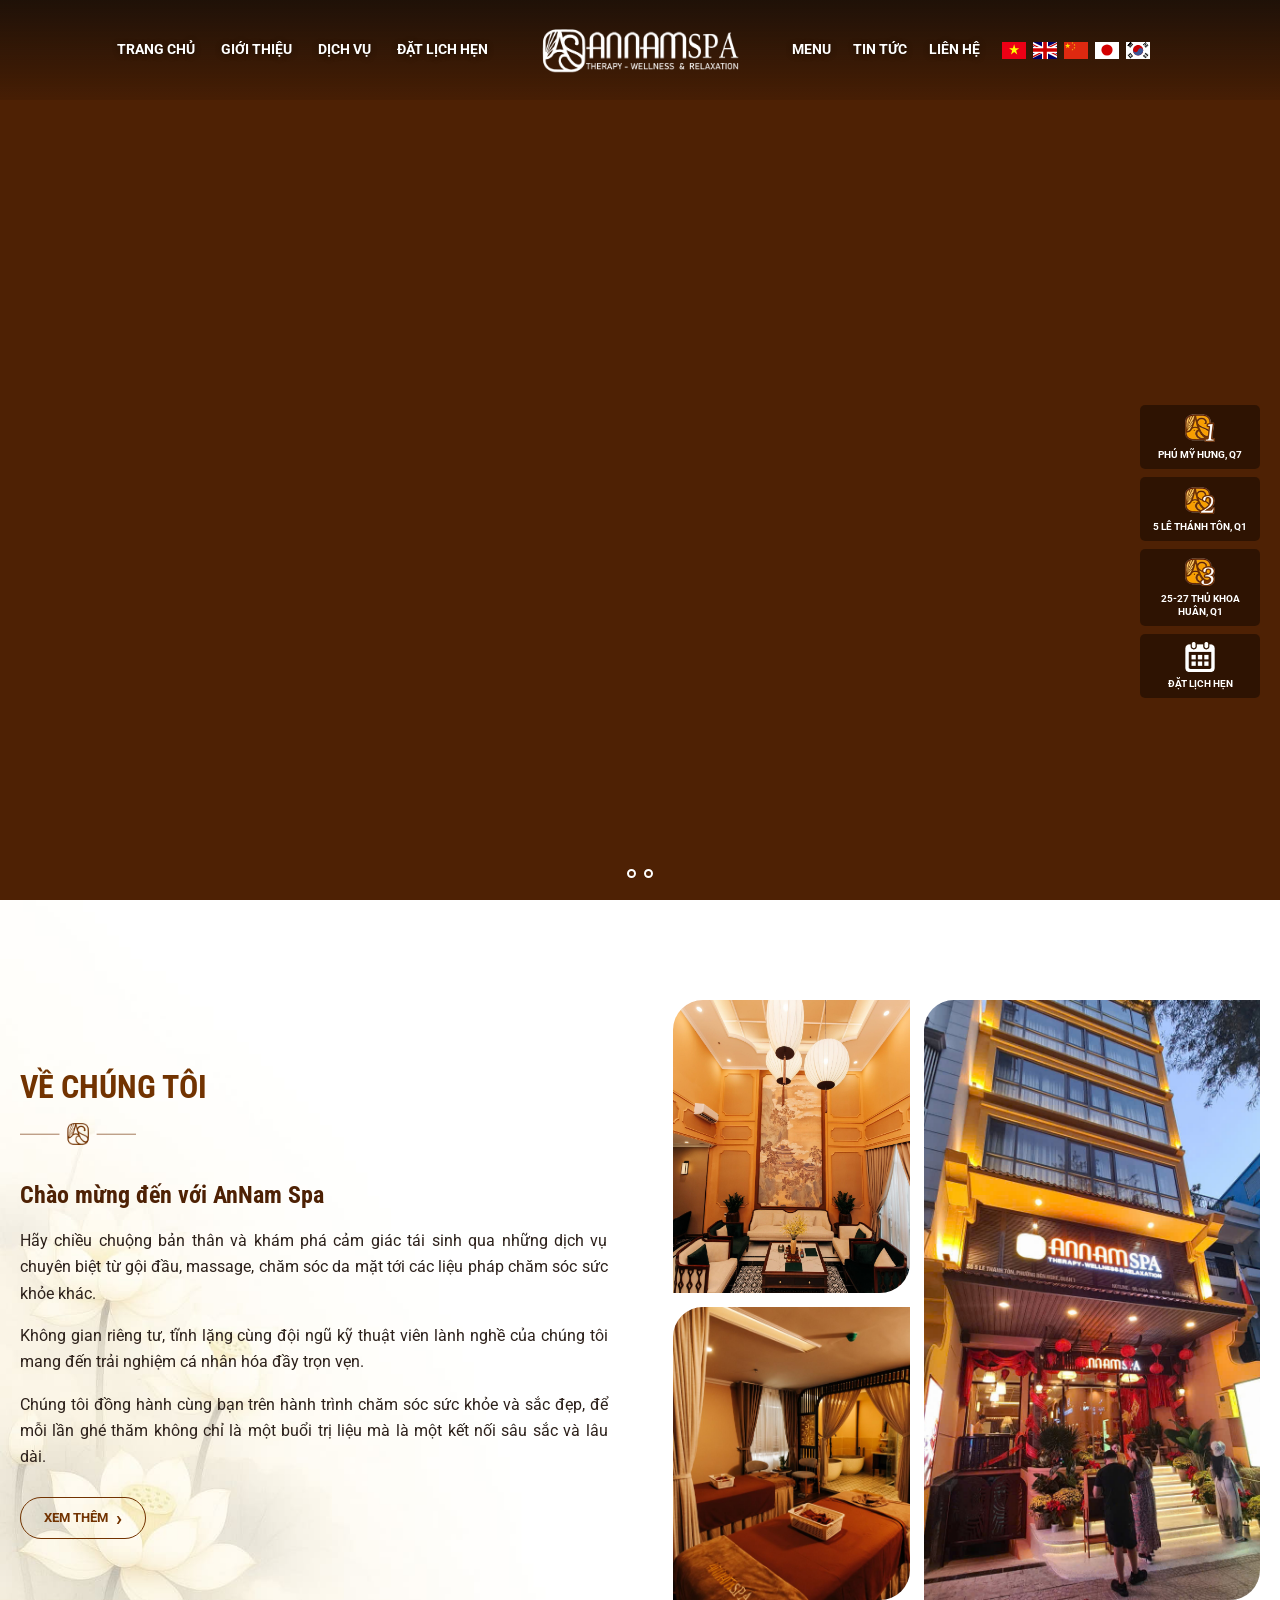
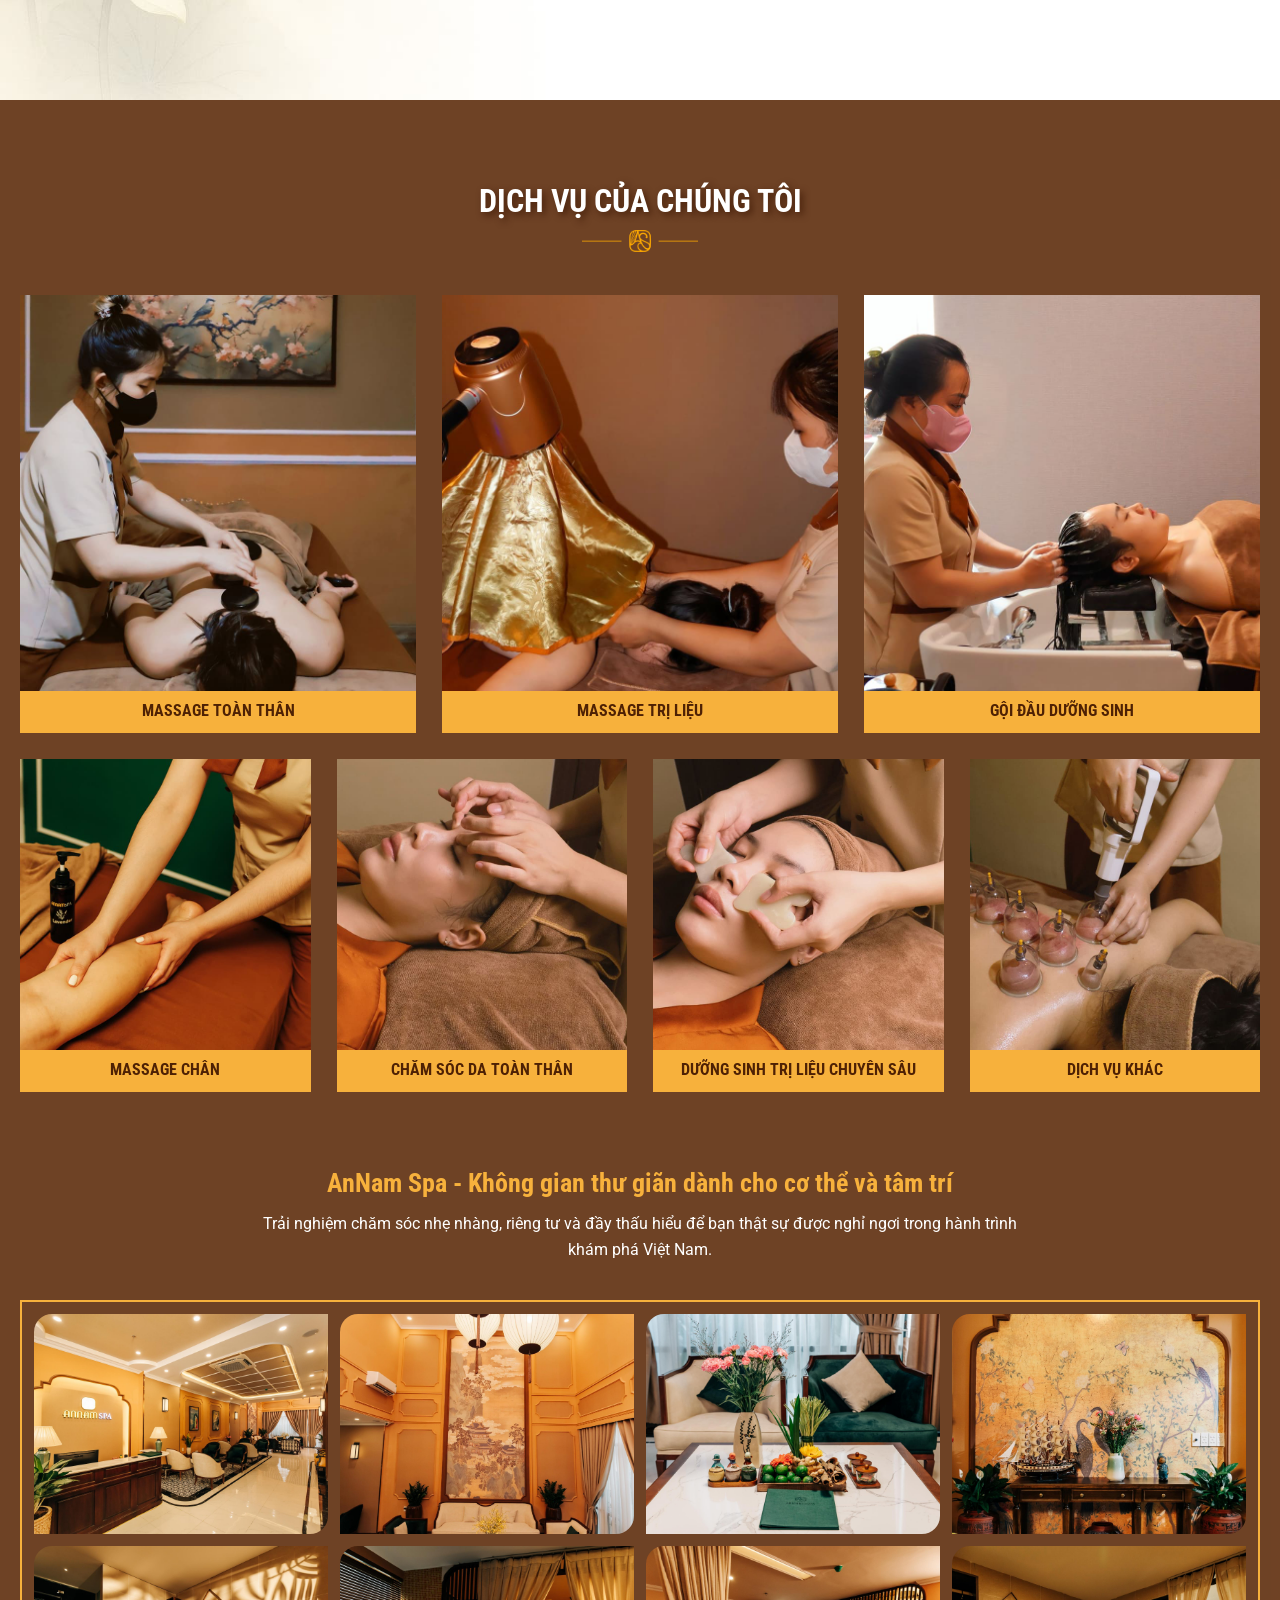
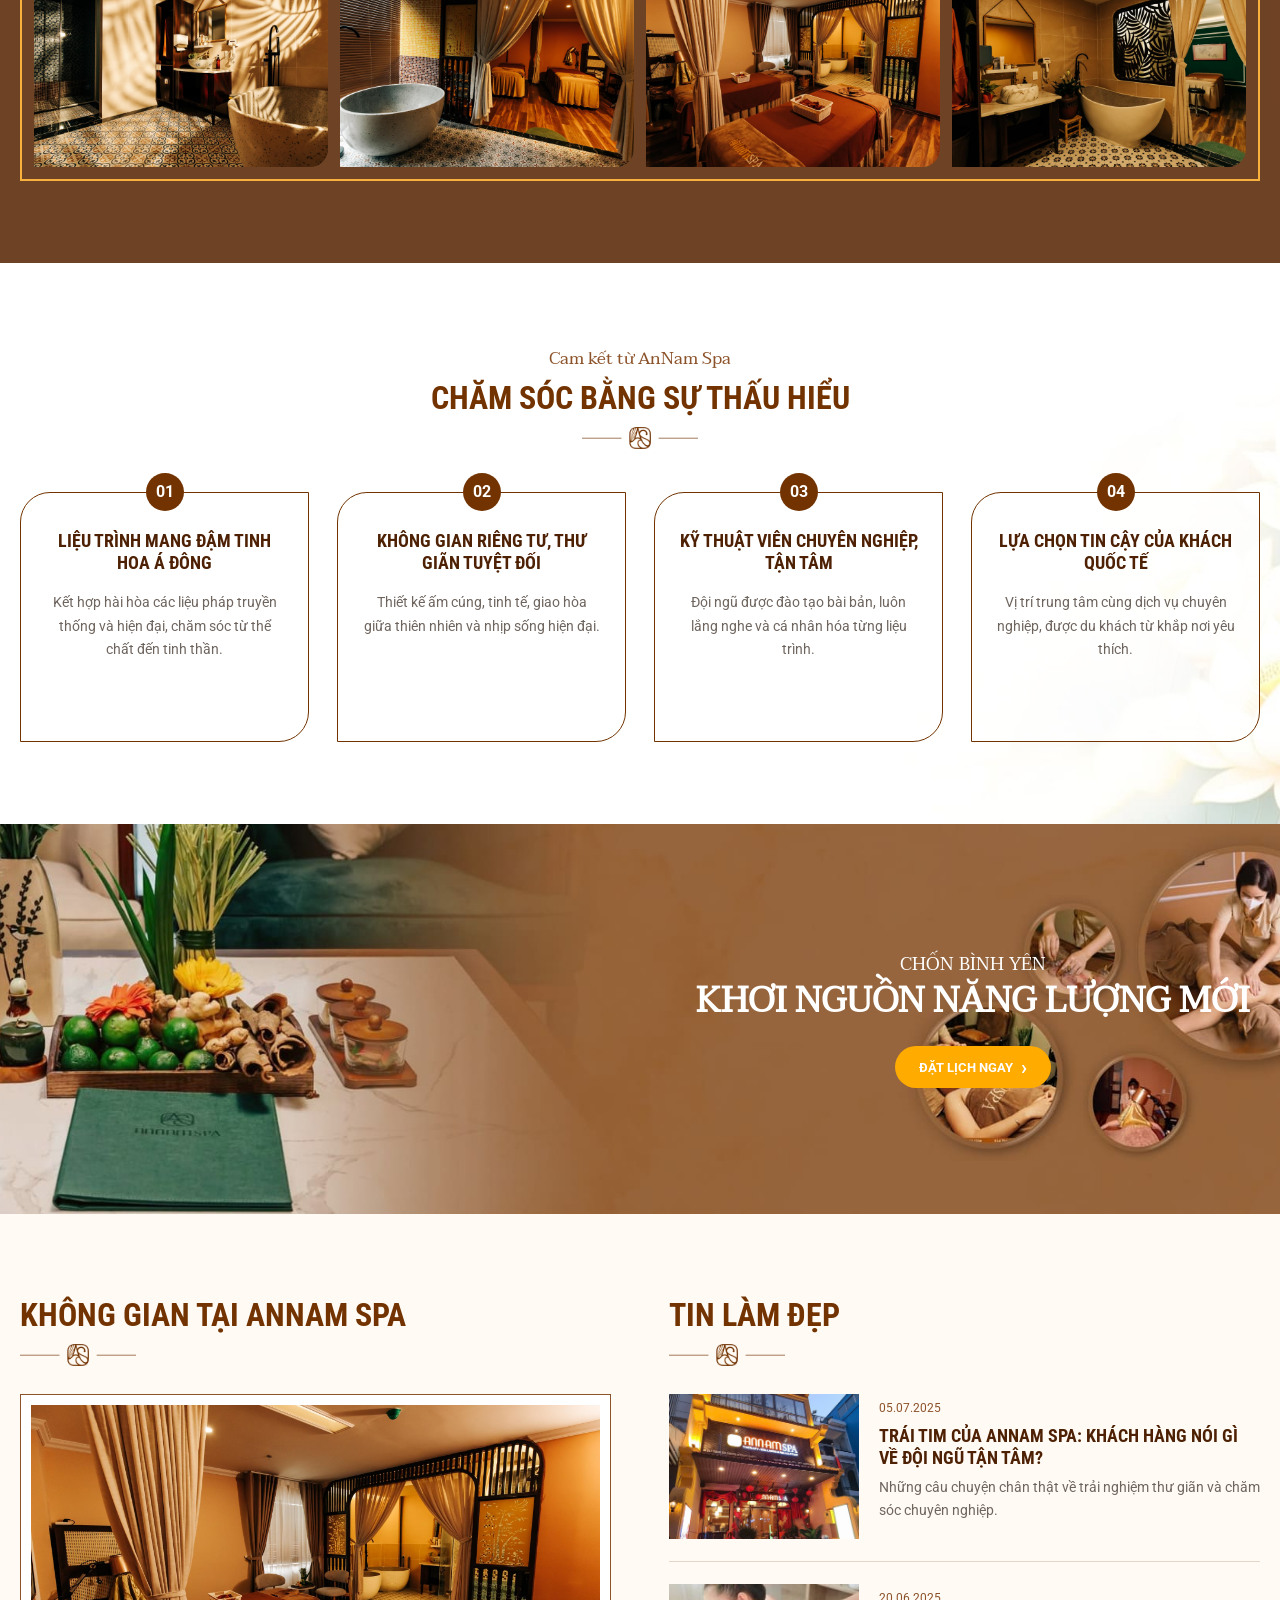
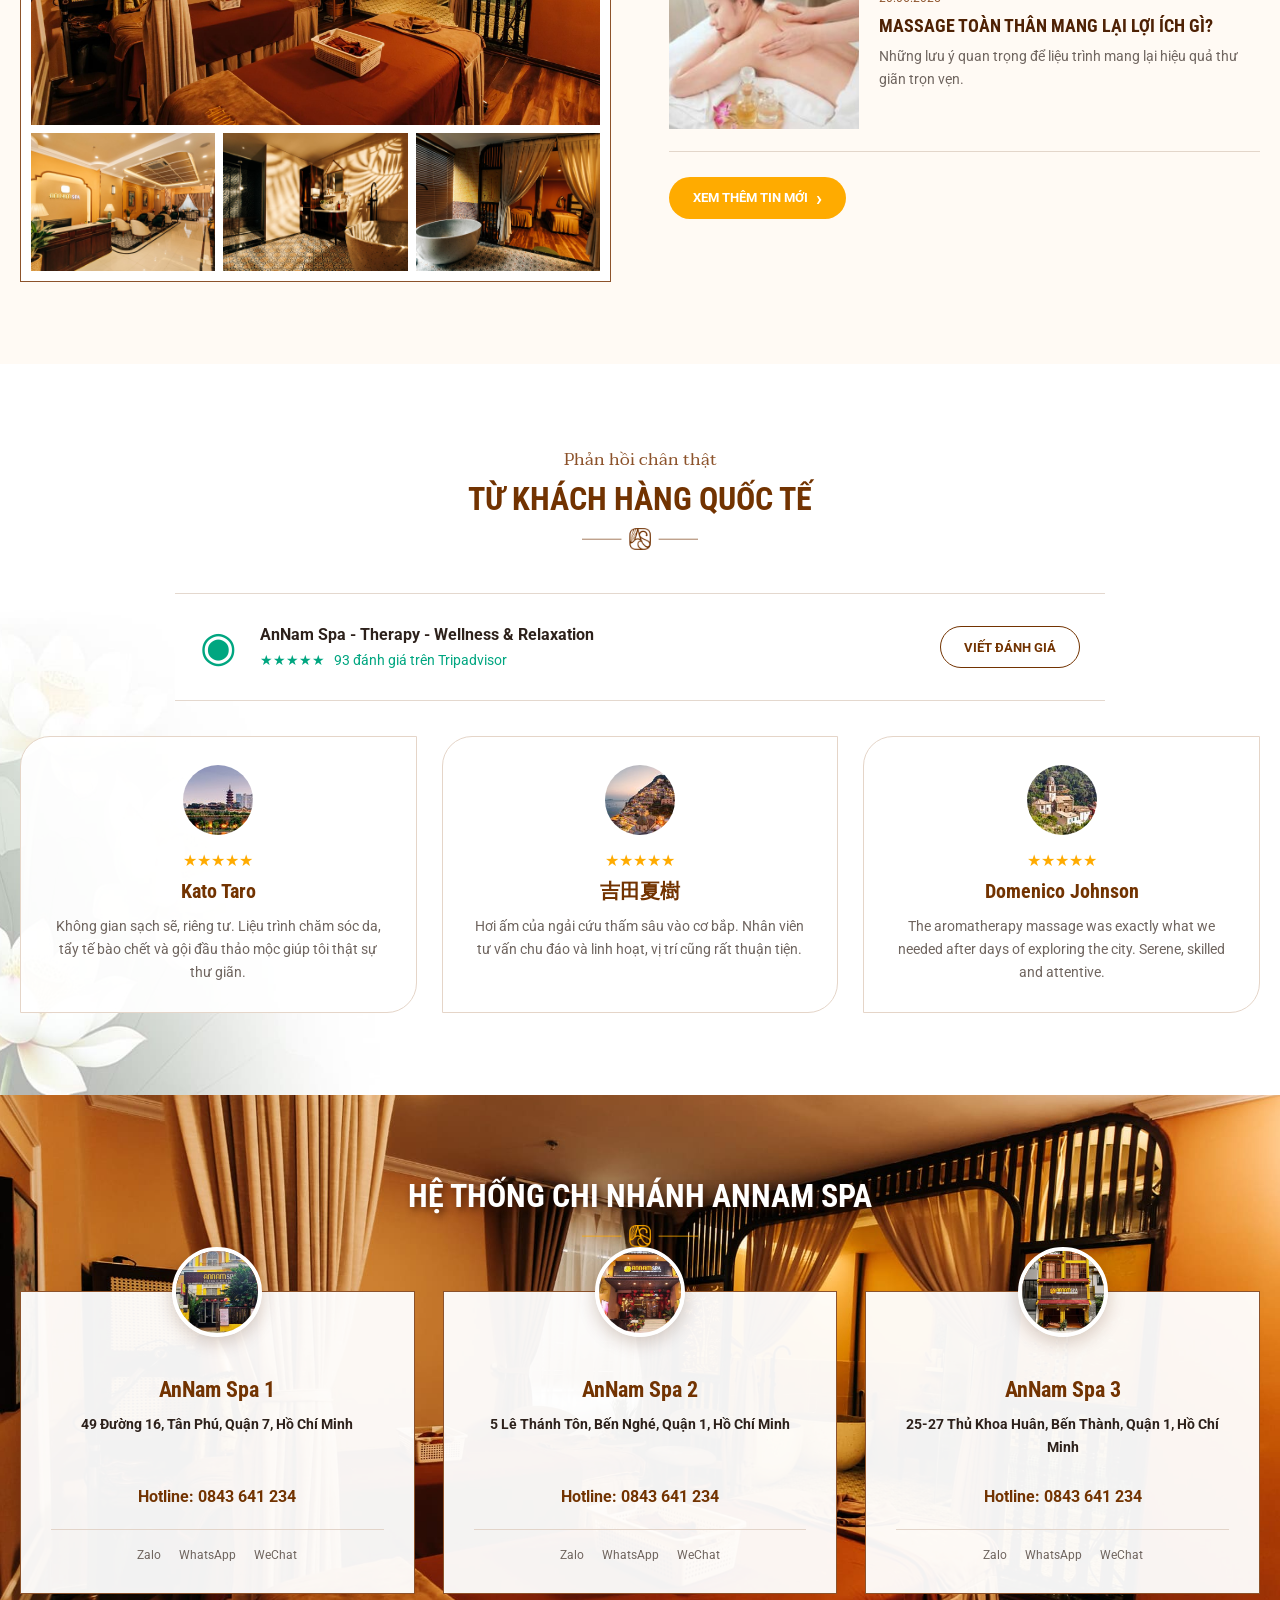
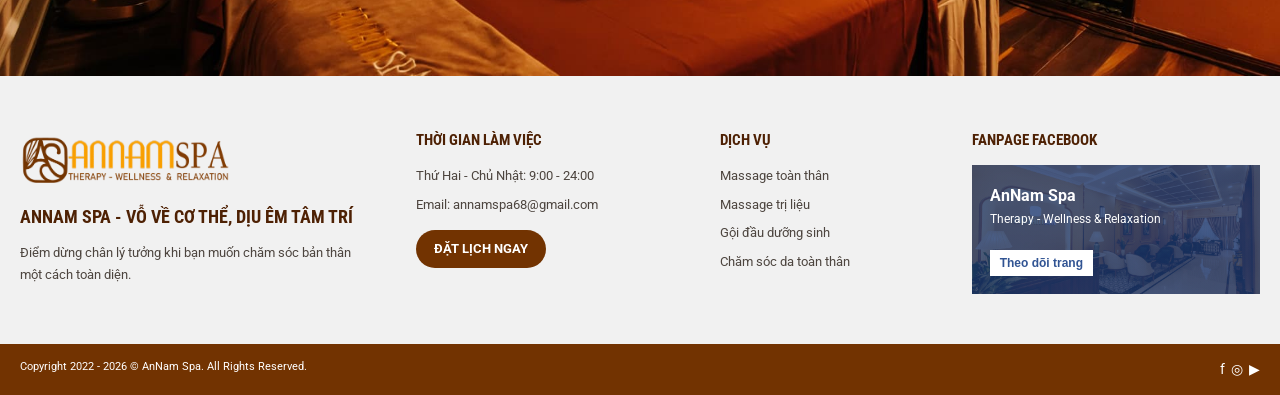
==== commit 4ec1c6ea: "header, quick-actions" ====
--- a/index.html
+++ b/index.html
@@ -7,372 +7,27 @@
   <title>AnNam Spa | Vỗ Về Cơ Thể, Dịu Êm Tâm Trí</title>
   <link rel="icon" href="assets/images/annam.png">
   <link rel="stylesheet" href="style.css">
+  <script src="assets/js/component-loader.js" defer></script>
 </head>
 <body>
-  <input class="menu-toggle" type="checkbox" id="menu-toggle" aria-label="Mở menu">
-
-  <header class="site-header">
-    <div class="header-inner">
-      <label class="menu-button" for="menu-toggle" aria-label="Mở menu">
-        <span></span><span></span><span></span>
-      </label>
-
-      <nav class="desktop-nav nav-left" aria-label="Điều hướng chính">
-        <a class="active" href="#home">Trang chủ</a>
-        <a href="#about">Giới thiệu</a>
-        <a href="#services">Dịch vụ <span class="chevron">⌄</span></a>
-        <a href="https://booking.easysalon.vn/annamspaq1" target="_blank" rel="noreferrer">Đặt lịch hẹn</a>
-      </nav>
-
-      <a class="brand" href="#home" aria-label="AnNam Spa - Trang chủ">
-        <img src="assets/images/annam-logo-trang-300x66.png" alt="AnNam Spa">
-      </a>
-
-      <nav class="desktop-nav nav-right" aria-label="Điều hướng phụ">
-        <a href="#branches">Menu</a>
-        <a href="#news">Tin tức</a>
-        <a href="#contact">Liên hệ</a>
-        <span class="languages" role="group" aria-label="Ngôn ngữ">
-          <img src="assets/images/flag-vi.svg" alt="Tiếng Việt">
-          <img src="assets/images/flag-en.svg" alt="English">
-          <img src="assets/images/flag-zh-CN.svg" alt="中文">
-          <img src="assets/images/flag-ja.svg" alt="日本語">
-          <img src="assets/images/flag-ko.svg" alt="한국어">
-        </span>
-      </nav>
-
-      <span class="mobile-language" aria-hidden="true">VI</span>
-    </div>
-  </header>
-
-  <aside class="mobile-drawer" aria-label="Menu di động">
-    <label class="drawer-close" for="menu-toggle" aria-label="Đóng menu">×</label>
-    <img class="drawer-logo" src="assets/images/annam-logo-new.png" alt="AnNam Spa">
-    <nav aria-label="Điều hướng trên di động">
-      <a href="#home">Trang chủ</a>
-      <a href="#about">Giới thiệu</a>
-      <a href="#services">Dịch vụ</a>
-      <a href="https://booking.easysalon.vn/annamspaq1" target="_blank" rel="noreferrer">Đặt lịch hẹn</a>
-      <a href="#branches">Menu</a>
-      <a href="#news">Tin tức</a>
-      <a href="#contact">Liên hệ</a>
-    </nav>
-    <div class="drawer-languages">
-      <img src="assets/images/flag-vi.svg" alt="Tiếng Việt">
-      <img src="assets/images/flag-en.svg" alt="English">
-      <img src="assets/images/flag-zh-CN.svg" alt="中文">
-      <img src="assets/images/flag-ja.svg" alt="日本語">
-      <img src="assets/images/flag-ko.svg" alt="한국어">
-    </div>
-  </aside>
-  <label class="drawer-backdrop" for="menu-toggle" aria-label="Đóng menu"></label>
+  <div data-component="header"></div>
 
   <main>
-    <section class="hero" id="home" aria-label="AnNam Spa">
-      <article class="hero-slide hero-slide-one">
-        <div class="hero-content">
-          <h1>Chạm vào không gian, cảm nhận sự khác biệt</h1>
-          <p>Âm nhạc dẫn lối bình yên, hương thơm khơi gợi cảm xúc.</p>
-          <a class="button button-gold" href="#about">Khám phá <span>›</span></a>
-        </div>
-      </article>
-      <article class="hero-slide hero-slide-two">
-        <div class="hero-content">
-          <h2>Tìm liệu pháp hoàn hảo cho cơ thể và tâm trí.</h2>
-          <p>Cá nhân hóa trong từng trải nghiệm</p>
-          <a class="button button-gold" href="#services">Khám phá <span>›</span></a>
-        </div>
-      </article>
-      <div class="hero-dots" aria-hidden="true"><span></span><span></span></div>
-    </section>
-
-    <section class="section about-section" id="about">
-      <div class="container about-grid">
-        <div class="about-copy reveal">
-          <p class="eyebrow">Về chúng tôi</p>
-          <h2>Chào mừng đến với <strong>AnNam Spa</strong></h2>
-          <p>Hãy chiều chuộng bản thân và khám phá cảm giác tái sinh qua những dịch vụ chuyên biệt từ gội đầu, massage, chăm sóc da mặt tới các liệu pháp chăm sóc sức khỏe khác.</p>
-          <p>Không gian riêng tư, tĩnh lặng cùng đội ngũ kỹ thuật viên lành nghề của chúng tôi mang đến trải nghiệm cá nhân hóa đầy trọn vẹn.</p>
-          <p>Chúng tôi đồng hành cùng bạn trên hành trình chăm sóc sức khỏe và sắc đẹp, để mỗi lần ghé thăm không chỉ là một buổi trị liệu mà là một kết nối sâu sắc và lâu dài.</p>
-          <a class="button button-outline" href="#services">Xem thêm <span>›</span></a>
-        </div>
-        <div class="about-collage reveal">
-          <figure><img src="assets/images/khong-gian-2-scaled.jpg" alt="Phòng trị liệu tại AnNam Spa"></figure>
-          <figure class="collage-tall"><img src="assets/images/gen-h-z6773721343837_9eb39973bae2b349d45204b06f03a411.jpg" alt="Mặt tiền AnNam Spa chi nhánh 2"></figure>
-          <figure><img src="assets/images/khong-gian-9.jpg" alt="Không gian thư giãn riêng tư"></figure>
-        </div>
-      </div>
-    </section>
-
-    <section class="section services-section" id="services">
-      <div class="container">
-        <div class="section-heading section-heading-light reveal">
-          <h2>Dịch vụ của chúng tôi</h2>
-        </div>
-
-        <div class="services-grid">
-          <article class="service-card reveal">
-            <img src="assets/images/anh-massage-toan-than-1.jpg" alt="Massage toàn thân">
-            <h3>Massage toàn thân</h3>
-            <div class="service-overlay">
-              <small>Massage</small><strong>Toàn thân</strong>
-              <p>Massage đa phong cách Thái, Nhật, tinh dầu giúp cơ bắp thư giãn và năng lượng lưu thông.</p>
-              <a href="https://booking.easysalon.vn/annamspaq1">Đặt lịch ngay</a>
-            </div>
-          </article>
-          <article class="service-card reveal">
-            <img src="assets/images/anh-massage-tri-lieu-1.jpg" alt="Massage trị liệu">
-            <h3>Massage trị liệu</h3>
-            <div class="service-overlay">
-              <small>Massage</small><strong>Trị liệu</strong>
-              <p>Kỹ thuật xoa bóp truyền thống kết hợp xông ngải cứu, hỗ trợ giảm đau nhức và tê mỏi.</p>
-              <a href="https://booking.easysalon.vn/annamspaq1">Đặt lịch ngay</a>
-            </div>
-          </article>
-          <article class="service-card reveal">
-            <img src="assets/images/anh-goi-dau-duong-sinh-1.jpg" alt="Gội đầu dưỡng sinh">
-            <h3>Gội đầu dưỡng sinh</h3>
-            <div class="service-overlay">
-              <small>Gội đầu</small><strong>Dưỡng sinh</strong>
-              <p>Massage da đầu, bấm huyệt và tinh chất thảo mộc giúp xua tan căng thẳng, hỗ trợ giấc ngủ sâu.</p>
-              <a href="https://booking.easysalon.vn/annamspaq1">Đặt lịch ngay</a>
-            </div>
-          </article>
-          <article class="service-card reveal">
-            <img src="assets/images/anh-massage-chan-1.jpg" alt="Massage chân">
-            <h3>Massage chân</h3>
-            <div class="service-overlay">
-              <small>Massage</small><strong>Chân</strong>
-              <p>Giảm căng thẳng, tăng lưu thông máu và hồi phục sức khỏe cho đôi chân mệt mỏi.</p>
-              <a href="https://booking.easysalon.vn/annamspaq1">Đặt lịch ngay</a>
-            </div>
-          </article>
-          <article class="service-card reveal">
-            <img src="assets/images/anh-cham-soc-da-1.jpg" alt="Chăm sóc da toàn thân">
-            <h3>Chăm sóc da toàn thân</h3>
-            <div class="service-overlay">
-              <small>Chăm sóc da</small><strong>Toàn thân</strong>
-              <p>Massage nhẹ nhàng bằng ngọc thạch kết hợp tẩy tế bào chết từ mỹ phẩm thiên nhiên.</p>
-              <a href="https://booking.easysalon.vn/annamspaq1">Đặt lịch ngay</a>
-            </div>
-          </article>
-          <article class="service-card reveal">
-            <img src="assets/images/anh-duong-sinh-tri-lieu-chuyen-sau-1.jpg" alt="Dưỡng sinh trị liệu chuyên sâu">
-            <h3>Dưỡng sinh trị liệu chuyên sâu</h3>
-            <div class="service-overlay">
-              <small>Dưỡng sinh</small><strong>Trị liệu chuyên sâu</strong>
-              <p>Bấm huyệt và massage chuyên sâu nhằm cải thiện lưu thông máu, kích thích các kinh lạc.</p>
-              <a href="https://booking.easysalon.vn/annamspaq1">Đặt lịch ngay</a>
-            </div>
-          </article>
-          <article class="service-card reveal">
-            <img src="assets/images/anh-dich-vu-khac-1.jpg" alt="Dịch vụ khác">
-            <h3>Dịch vụ khác</h3>
-            <div class="service-overlay">
-              <small>Dịch vụ</small><strong>Khác</strong>
-              <p>Xông hơi, tắm bồn thảo dược và giác hơi giúp thư giãn sâu, hỗ trợ tuần hoàn và thải độc.</p>
-              <a href="https://booking.easysalon.vn/annamspaq1">Đặt lịch ngay</a>
-            </div>
-          </article>
-        </div>
-
-        <div class="spa-intro reveal">
-          <h2>AnNam Spa - Không gian thư giãn dành cho cơ thể và tâm trí</h2>
-          <p>Trải nghiệm chăm sóc nhẹ nhàng, riêng tư và đầy thấu hiểu để bạn thật sự được nghỉ ngơi trong hành trình khám phá Việt Nam.</p>
-        </div>
-
-        <div class="space-gallery reveal" role="group" aria-label="Hình ảnh không gian AnNam Spa">
-          <figure><img src="assets/images/khong-gian-1.jpg" alt="Sảnh AnNam Spa"></figure>
-          <figure><img src="assets/images/khong-gian-2-scaled.jpg" alt="Phòng tiếp khách"></figure>
-          <figure><img src="assets/images/khong-gian-3.jpg" alt="Phòng trị liệu"></figure>
-          <figure><img src="assets/images/khong-gian-5-scaled.jpg" alt="Không gian dưỡng sinh"></figure>
-          <figure><img src="assets/images/khong-gian-6.jpg" alt="Khu vực thư giãn"></figure>
-          <figure><img src="assets/images/khong-gian-8.jpg" alt="Phòng spa riêng tư"></figure>
-          <figure><img src="assets/images/khong-gian-10.jpg" alt="Phòng massage"></figure>
-          <figure><img src="assets/images/khong-gian-11.jpg" alt="Nội thất AnNam Spa"></figure>
-        </div>
-      </div>
-    </section>
-
-    <section class="section commitment-section">
-      <div class="container">
-        <div class="section-heading reveal">
-          <p>Cam kết từ AnNam Spa</p>
-          <h2>Chăm sóc bằng sự thấu hiểu</h2>
-        </div>
-        <div class="commitment-grid">
-          <article class="commitment-item reveal">
-            <span>01</span>
-            <h3>Liệu trình mang đậm tinh hoa Á Đông</h3>
-            <p>Kết hợp hài hòa các liệu pháp truyền thống và hiện đại, chăm sóc từ thể chất đến tinh thần.</p>
-          </article>
-          <article class="commitment-item reveal">
-            <span>02</span>
-            <h3>Không gian riêng tư, thư giãn tuyệt đối</h3>
-            <p>Thiết kế ấm cúng, tinh tế, giao hòa giữa thiên nhiên và nhịp sống hiện đại.</p>
-          </article>
-          <article class="commitment-item reveal">
-            <span>03</span>
-            <h3>Kỹ thuật viên chuyên nghiệp, tận tâm</h3>
-            <p>Đội ngũ được đào tạo bài bản, luôn lắng nghe và cá nhân hóa từng liệu trình.</p>
-          </article>
-          <article class="commitment-item reveal">
-            <span>04</span>
-            <h3>Lựa chọn tin cậy của khách quốc tế</h3>
-            <p>Vị trí trung tâm cùng dịch vụ chuyên nghiệp, được du khách từ khắp nơi yêu thích.</p>
-          </article>
-        </div>
-      </div>
-    </section>
-
-    <section class="renewal-banner">
-      <div class="container renewal-content reveal">
-        <p>Chốn bình yên</p>
-        <h2>Khơi nguồn năng lượng mới</h2>
-        <a class="button button-gold" href="https://booking.easysalon.vn/annamspaq1">Đặt lịch ngay <span>›</span></a>
-      </div>
-    </section>
-
-    <section class="section journal-section" id="news">
-      <div class="container journal-grid">
-        <div class="gallery-column reveal">
-          <div class="section-heading align-left"><h2>Không gian tại AnNam Spa</h2></div>
-          <div class="gallery-feature">
-            <img src="assets/images/khong-gian-10.jpg" alt="Không gian tại AnNam Spa">
-            <div class="gallery-thumbs">
-              <img src="assets/images/khong-gian-1.jpg" alt="Sảnh spa">
-              <img src="assets/images/khong-gian-6.jpg" alt="Phòng thư giãn">
-              <img src="assets/images/khong-gian-8.jpg" alt="Phòng massage">
-            </div>
-          </div>
-        </div>
-        <div class="news-column reveal">
-          <div class="section-heading align-left"><h2>Tin làm đẹp</h2></div>
-          <div class="news-list">
-            <article class="news-card">
-              <img src="assets/images/gen-h-z6773721343837_9eb39973bae2b349d45204b06f03a411.jpg" alt="Đội ngũ AnNam Spa">
-              <div>
-                <time datetime="2025-07-05">05.07.2025</time>
-                <h3>Trái tim của AnNam Spa: khách hàng nói gì về đội ngũ tận tâm?</h3>
-                <p>Những câu chuyện chân thật về trải nghiệm thư giãn và chăm sóc chuyên nghiệp.</p>
-              </div>
-            </article>
-            <article class="news-card">
-              <img src="assets/images/massage-toan-than-1-300x168.jpg" alt="Massage toàn thân">
-              <div>
-                <time datetime="2025-06-20">20.06.2025</time>
-                <h3>Massage toàn thân mang lại lợi ích gì?</h3>
-                <p>Những lưu ý quan trọng để liệu trình mang lại hiệu quả thư giãn trọn vẹn.</p>
-              </div>
-            </article>
-          </div>
-          <a class="button button-gold" href="#news">Xem thêm tin mới <span>›</span></a>
-        </div>
-      </div>
-    </section>
-
-    <section class="section testimonials-section">
-      <div class="container">
-        <div class="section-heading reveal">
-          <p>Phản hồi chân thật</p>
-          <h2>Từ khách hàng quốc tế</h2>
-        </div>
-        <div class="tripadvisor-summary reveal">
-          <div class="trip-mark">◉</div>
-          <div><strong>AnNam Spa - Therapy - Wellness &amp; Relaxation</strong><span>★★★★★ &nbsp; 93 đánh giá trên Tripadvisor</span></div>
-          <a class="button button-outline" href="https://www.tripadvisor.com/" target="_blank" rel="noreferrer">Viết đánh giá</a>
-        </div>
-        <div class="reviews-grid">
-          <article class="review-card reveal">
-            <img src="assets/images/default-avatar-2020-23.jpg" alt="Kato Taro">
-            <div class="stars">★★★★★</div>
-            <h3>Kato Taro</h3>
-            <p>Không gian sạch sẽ, riêng tư. Liệu trình chăm sóc da, tẩy tế bào chết và gội đầu thảo mộc giúp tôi thật sự thư giãn.</p>
-          </article>
-          <article class="review-card reveal">
-            <img src="assets/images/default-avatar-2020-46.jpg" alt="Yoshida Natsuki">
-            <div class="stars">★★★★★</div>
-            <h3>吉田夏樹</h3>
-            <p>Hơi ấm của ngải cứu thấm sâu vào cơ bắp. Nhân viên tư vấn chu đáo và linh hoạt, vị trí cũng rất thuận tiện.</p>
-          </article>
-          <article class="review-card reveal">
-            <img src="assets/images/default-avatar-2020-63.jpg" alt="Domenico Johnson">
-            <div class="stars">★★★★★</div>
-            <h3>Domenico Johnson</h3>
-            <p>The aromatherapy massage was exactly what we needed after days of exploring the city. Serene, skilled and attentive.</p>
-          </article>
-        </div>
-      </div>
-    </section>
-
-    <section class="section branches-section" id="branches">
-      <div class="container">
-        <div class="section-heading section-heading-light reveal">
-          <h2>Hệ thống chi nhánh AnNam Spa</h2>
-        </div>
-        <div class="branches-grid">
-          <article class="branch-card reveal">
-            <img src="assets/images/annnam-spa-tanphu-2-300x300.jpg" alt="AnNam Spa Phú Mỹ Hưng">
-            <h3>AnNam Spa 1</h3>
-            <p><strong>49 Đường 16, Tân Phú, Quận 7, Hồ Chí Minh</strong></p>
-            <a href="tel:0843641234">Hotline:&nbsp;0843&nbsp;641&nbsp;234</a>
-            <div class="branch-links"><span>Zalo</span><span>WhatsApp</span><span>WeChat</span></div>
-          </article>
-          <article class="branch-card reveal">
-            <img src="assets/images/annnamspa-le-thanh-ton-1-300x300.jpg" alt="AnNam Spa Lê Thánh Tôn">
-            <h3>AnNam Spa 2</h3>
-            <p><strong>5 Lê Thánh Tôn, Bến Nghé, Quận 1, Hồ Chí Minh</strong></p>
-            <a href="tel:0843641234">Hotline:&nbsp;0843&nbsp;641&nbsp;234</a>
-            <div class="branch-links"><span>Zalo</span><span>WhatsApp</span><span>WeChat</span></div>
-          </article>
-          <article class="branch-card reveal">
-            <img src="assets/images/annam-spa-thukhoahuan-1-300x300.jpg" alt="AnNam Spa Thủ Khoa Huân">
-            <h3>AnNam Spa 3</h3>
-            <p><strong>25-27 Thủ Khoa Huân, Bến Thành, Quận 1, Hồ Chí Minh</strong></p>
-            <a href="tel:0843641234">Hotline:&nbsp;0843&nbsp;641&nbsp;234</a>
-            <div class="branch-links"><span>Zalo</span><span>WhatsApp</span><span>WeChat</span></div>
-          </article>
-        </div>
-      </div>
-    </section>
+    <div data-component="hero"></div>
+    <div data-component="about"></div>
+    <div data-component="services"></div>
+    <div data-component="commitment"></div>
+    <div data-component="renewal-banner"></div>
+    <div data-component="journal"></div>
+    <div data-component="testimonials"></div>
+    <div data-component="branches"></div>
   </main>
 
-  <footer class="site-footer" id="contact">
-    <div class="container footer-grid">
-      <div class="footer-about">
-        <img src="assets/images/annam-logo-new.png" alt="AnNam Spa">
-        <h2>AnNam Spa - Vỗ về cơ thể, dịu êm tâm trí</h2>
-        <p>Điểm dừng chân lý tưởng khi bạn muốn chăm sóc bản thân một cách toàn diện.</p>
-      </div>
-      <div>
-        <h3>Thời gian làm việc</h3>
-        <p>Thứ Hai - Chủ Nhật: 9:00 - 24:00</p>
-        <p>Email: annamspa68@gmail.com</p>
-        <a class="footer-booking" href="https://booking.easysalon.vn/annamspaq1">Đặt lịch ngay</a>
-      </div>
-      <div>
-        <h3>Dịch vụ</h3>
-        <a href="#services">Massage toàn thân</a>
-        <a href="#services">Massage trị liệu</a>
-        <a href="#services">Gội đầu dưỡng sinh</a>
-        <a href="#services">Chăm sóc da toàn thân</a>
-      </div>
-      <div>
-        <h3>Fanpage Facebook</h3>
-        <div class="facebook-box"><strong>AnNam Spa</strong><span>Therapy - Wellness &amp; Relaxation</span><button type="button">Theo dõi trang</button></div>
-      </div>
-    </div>
-    <div class="footer-bottom">
-      <span>Copyright 2022 - 2026 © AnNam Spa. All Rights Reserved.</span>
-      <span class="socials">f&nbsp;&nbsp;◎&nbsp;&nbsp;▶</span>
-    </div>
-  </footer>
+  <div data-component="footer"></div>
+  <div data-component="quick-actions"></div>
 
-  <aside class="quick-actions" aria-label="Liên hệ nhanh">
-    <a href="#branches" data-label="Phú Mỹ Hưng, Q7"><img src="assets/images/annam-spa11.png" alt=""><span>Phú Mỹ Hưng, Q7</span></a>
-    <a href="#branches" data-label="5 Lê Thánh Tôn, Q1"><img src="assets/images/annam-spa22.png" alt=""><span>5 Lê Thánh Tôn, Q1</span></a>
-    <a href="#branches" data-label="25-27 Thủ Khoa Huân, Q1"><img src="assets/images/annam-spa33.png" alt=""><span>25-27 Thủ Khoa Huân, Q1</span></a>
-    <a href="https://booking.easysalon.vn/annamspaq1" target="_blank" rel="noreferrer" data-label="Đặt lịch hẹn"><img src="assets/images/dat-lich.png" alt=""><span>Đặt lịch hẹn</span></a>
-  </aside>
+  <noscript>
+    <p class="component-error">Trang web cần JavaScript để nạp các thành phần giao diện.</p>
+  </noscript>
 </body>
 </html>
--- a/style.css
+++ b/style.css
@@ -63,6 +63,14 @@
   line-height: 1.65;
 }
 
+.component-error {
+  margin: 0;
+  padding: 18px;
+  color: #fff;
+  background: #723301;
+  text-align: center;
+}
+
 body,
 button,
 a {
@@ -107,21 +115,32 @@
 }
 
 .site-header {
-  position: absolute;
-  z-index: 50;
+  position: fixed;
+  z-index: 80;
   top: 0;
   left: 0;
   width: 100%;
   height: 100px;
   color: var(--white);
-  background: linear-gradient(to bottom, rgba(34, 17, 6, 0.72), transparent);
+  background: linear-gradient(to bottom, rgba(21, 14, 9, 0.82), rgba(34, 17, 6, 0.16));
+  transition: height 0.35s ease, color 0.35s ease, background-color 0.35s ease, box-shadow 0.35s ease;
+  will-change: height, background-color;
+}
+
+.site-header.is-scrolled {
+  height: 90px;
+  color: var(--brown);
+  background: rgba(255, 255, 255, 0.94);
+  box-shadow: 0 3px 14px rgba(56, 30, 13, 0.16);
+  backdrop-filter: blur(12px);
+  -webkit-backdrop-filter: blur(12px);
 }
 
 .header-inner {
   display: grid;
-  grid-template-columns: 1fr 200px 1fr;
+  grid-template-columns: minmax(0, 1fr) 240px minmax(0, 1fr);
   align-items: center;
-  width: min(calc(100% - 48px), var(--container));
+  width: min(calc(100% - 48px), 1480px);
   height: 100%;
   margin: 0 auto;
 }
@@ -129,17 +148,28 @@
 .desktop-nav {
   display: flex;
   align-items: center;
-  gap: 28px;
+  gap: 26px;
   white-space: nowrap;
+}
+
+.nav-left {
+  justify-content: flex-end;
+  padding-right: 32px;
 }
 
 .desktop-nav a {
   position: relative;
-  padding: 10px 0;
-  font-size: 12px;
+  padding: 12px 0;
+  font-size: 14px;
   font-weight: 700;
   text-transform: uppercase;
   text-shadow: 0 1px 6px rgba(0, 0, 0, 0.45);
+  transition: color 0.3s ease, opacity 0.3s ease;
+}
+
+.site-header.is-scrolled .desktop-nav a {
+  color: #703204;
+  text-shadow: none;
 }
 
 .desktop-nav a::after {
@@ -153,37 +183,63 @@
   transition: width 0.3s ease;
 }
 
-.desktop-nav a:hover::after,
-.desktop-nav a.active::after {
+.desktop-nav a:hover::after {
   width: 100%;
 }
 
 .nav-right {
-  justify-content: flex-end;
+  justify-content: flex-start;
   gap: 22px;
+  padding-left: 32px;
 }
 
 .brand {
+  position: relative;
   display: flex;
+  align-items: center;
   justify-content: center;
-  padding: 10px 15px;
-}
-
-.brand img {
-  width: 168px;
-  max-height: 64px;
+  width: 220px;
+  height: 70px;
+  margin: 0 auto;
+}
+
+.brand-logo {
+  position: absolute;
+  width: 200px;
+  max-height: 62px;
   object-fit: contain;
+  transition: opacity 0.3s ease, transform 0.35s ease;
+}
+
+.logo-light {
+  filter: brightness(0) invert(1);
+  opacity: 1;
+}
+
+.logo-dark {
+  opacity: 0;
+  transform: translateY(4px);
+}
+
+.site-header.is-scrolled .logo-light {
+  opacity: 0;
+  transform: translateY(-4px);
+}
+
+.site-header.is-scrolled .logo-dark {
+  opacity: 1;
+  transform: translateY(0);
 }
 
 .languages {
   display: flex;
   align-items: center;
-  gap: 5px;
+  gap: 7px;
 }
 
 .languages img {
-  width: 20px;
-  height: 14px;
+  width: 24px;
+  height: 17px;
   object-fit: cover;
 }
 
@@ -973,13 +1029,16 @@
 .quick-actions {
   position: fixed;
   z-index: 45;
-  top: 43%;
-  right: 0;
+  top: 45%;
+  right: 20px;
+  display: flex;
+  flex-direction: column;
+  gap: 8px;
   width: 120px;
-  overflow: hidden;
+  overflow: visible;
   color: var(--white);
   text-align: center;
-  transform: translateY(-50%);
+  transform: none;
 }
 
 .quick-actions a {
@@ -987,13 +1046,14 @@
   flex-direction: column;
   align-items: center;
   padding: 8px 5px;
-  border-bottom: 2px solid rgba(255, 255, 255, 0.45);
-  background: rgba(0, 0, 0, 0.48);
-  transition: background-color 0.25s ease;
+  border-radius: 5px;
+  background: rgba(0, 0, 0, 0.4);
+  transition: background-color 0.25s ease, transform 0.25s ease;
 }
 
 .quick-actions a:hover {
-  background: var(--brown);
+  background: rgba(114, 51, 1, 0.82);
+  transform: translateX(-3px);
 }
 
 .quick-actions img {
@@ -1058,20 +1118,30 @@
     gap: 16px;
   }
 
+  .nav-left {
+    padding-right: 14px;
+  }
+
   .nav-right {
     gap: 14px;
+    padding-left: 14px;
   }
 
   .desktop-nav a {
-    font-size: 10px;
+    font-size: 12px;
   }
 
   .header-inner {
-    grid-template-columns: 1fr 155px 1fr;
-  }
-
-  .brand img {
-    width: 145px;
+    grid-template-columns: minmax(0, 1fr) 190px minmax(0, 1fr);
+  }
+
+  .brand {
+    width: 180px;
+    height: 62px;
+  }
+
+  .brand-logo {
+    width: 170px;
   }
 
   .service-overlay {
@@ -1085,9 +1155,14 @@
 
 @media (max-width: 900px) {
   .site-header {
-    position: absolute;
+    position: fixed;
     height: 70px;
     background: rgba(58, 27, 7, 0.68);
+  }
+
+  .site-header.is-scrolled {
+    height: 64px;
+    background: rgba(255, 255, 255, 0.96);
   }
 
   .header-inner {
@@ -1100,8 +1175,13 @@
     display: none;
   }
 
-  .brand img {
-    width: 150px;
+  .brand {
+    width: 165px;
+    height: 58px;
+  }
+
+  .brand-logo {
+    width: 155px;
     max-height: 52px;
   }
 
@@ -1119,6 +1199,11 @@
     width: 23px;
     height: 2px;
     background: var(--white);
+    transition: background-color 0.3s ease;
+  }
+
+  .site-header.is-scrolled .menu-button span {
+    background: var(--brown);
   }
 
   .mobile-language {
@@ -1127,6 +1212,11 @@
     color: var(--white);
     font-size: 12px;
     font-weight: 700;
+    transition: color 0.3s ease;
+  }
+
+  .site-header.is-scrolled .mobile-language {
+    color: var(--brown);
   }
 
   .mobile-drawer {
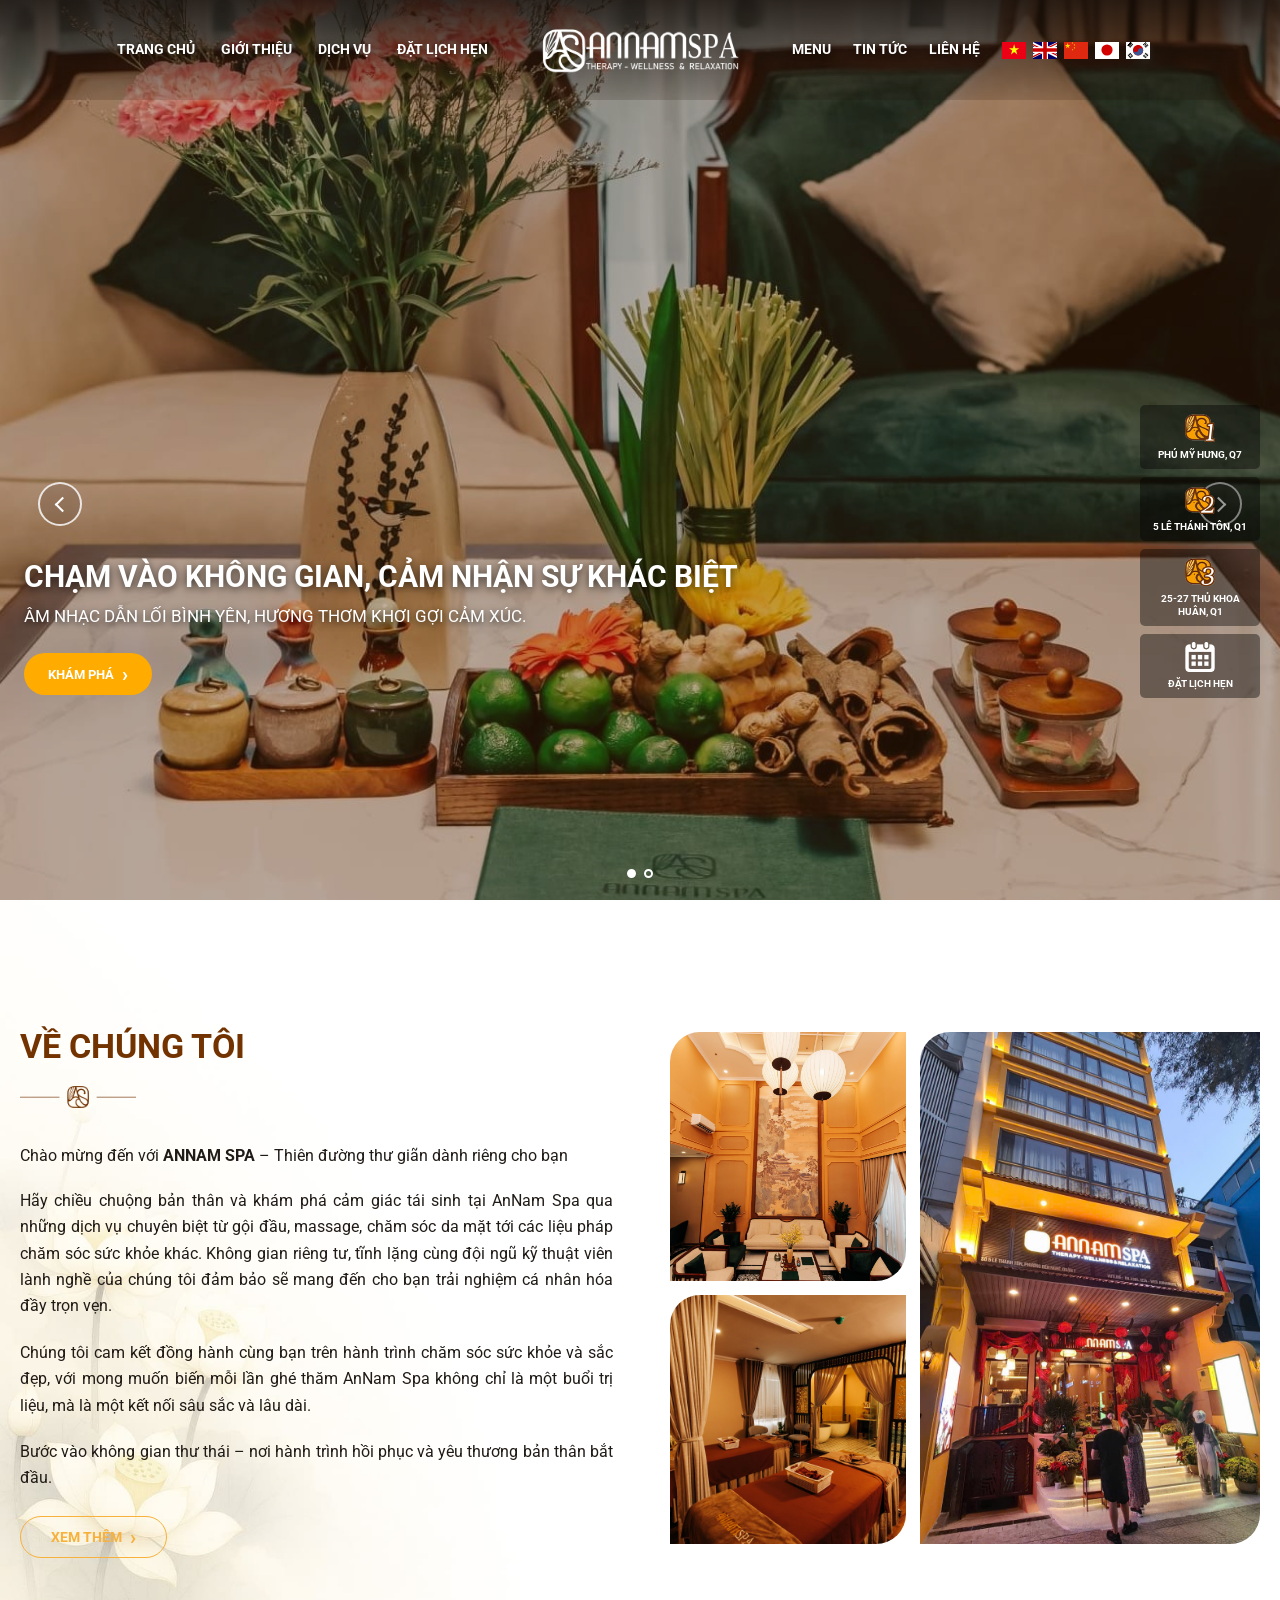
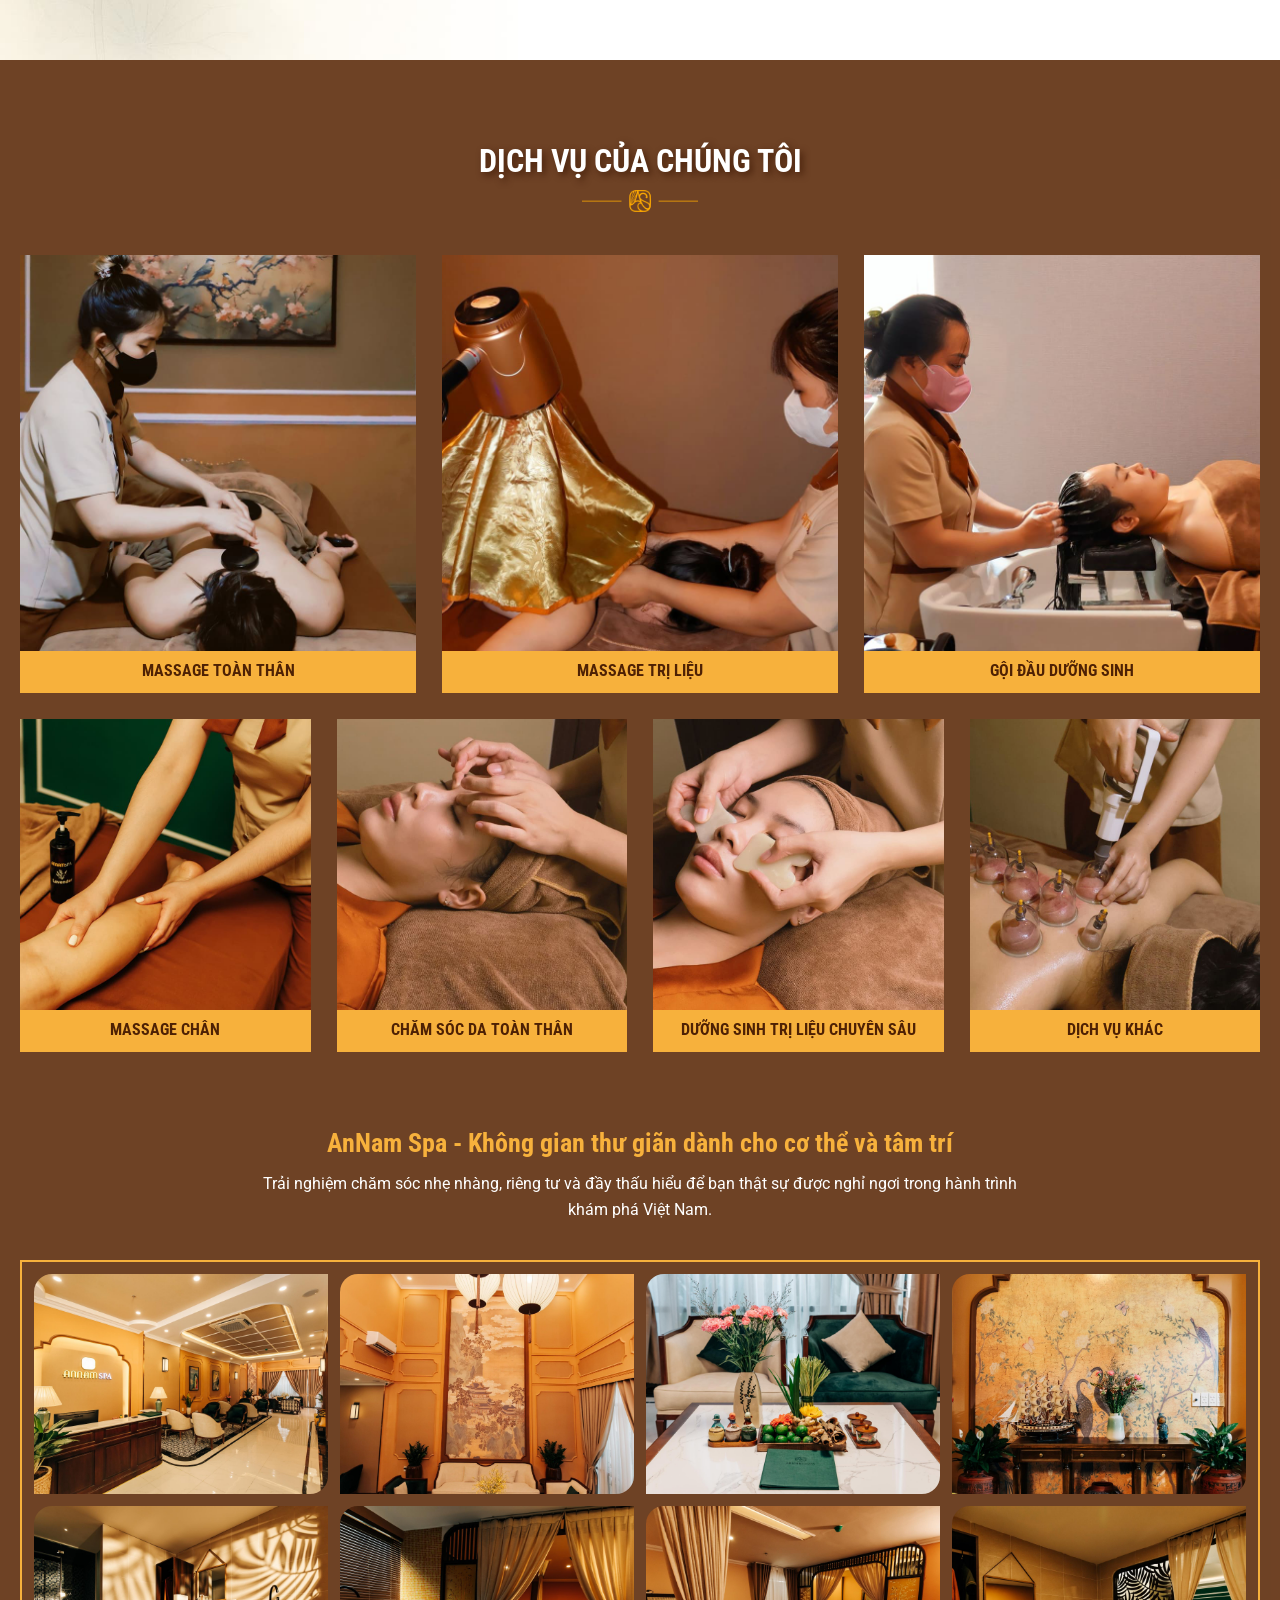
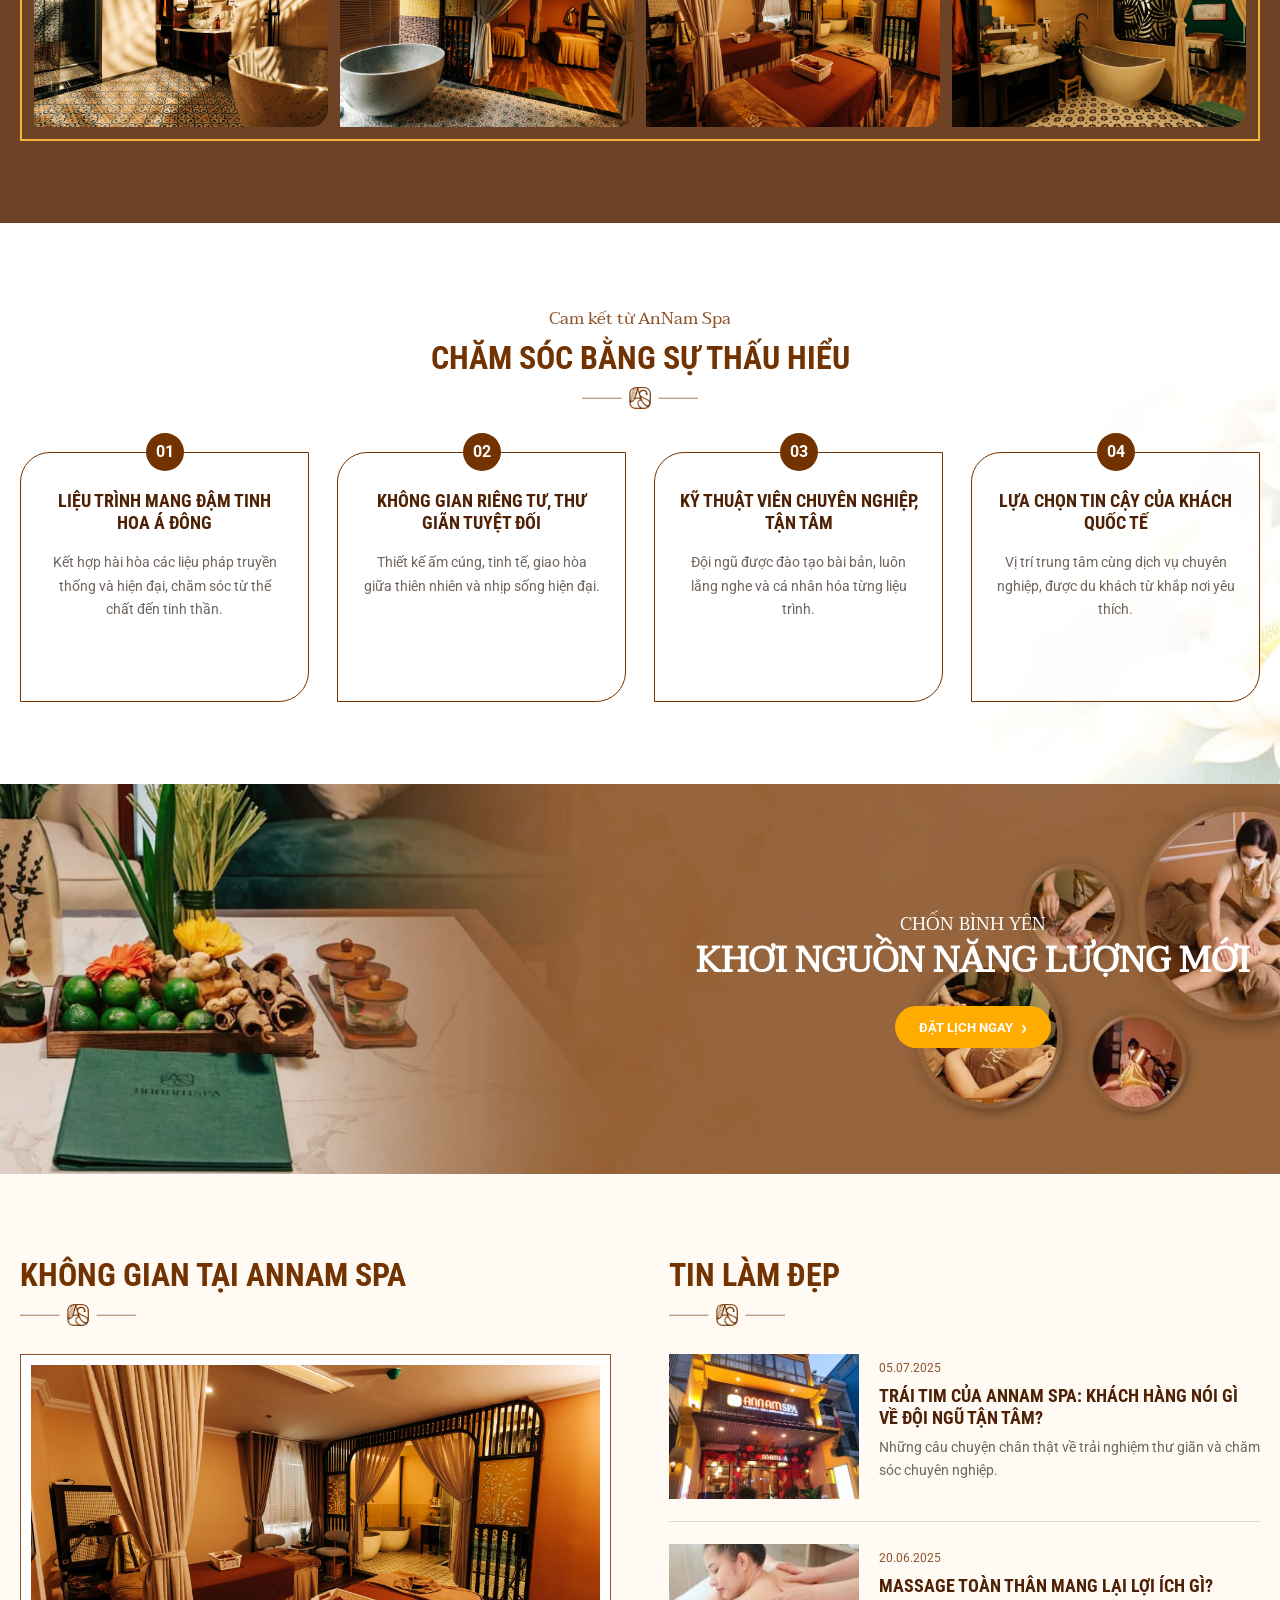
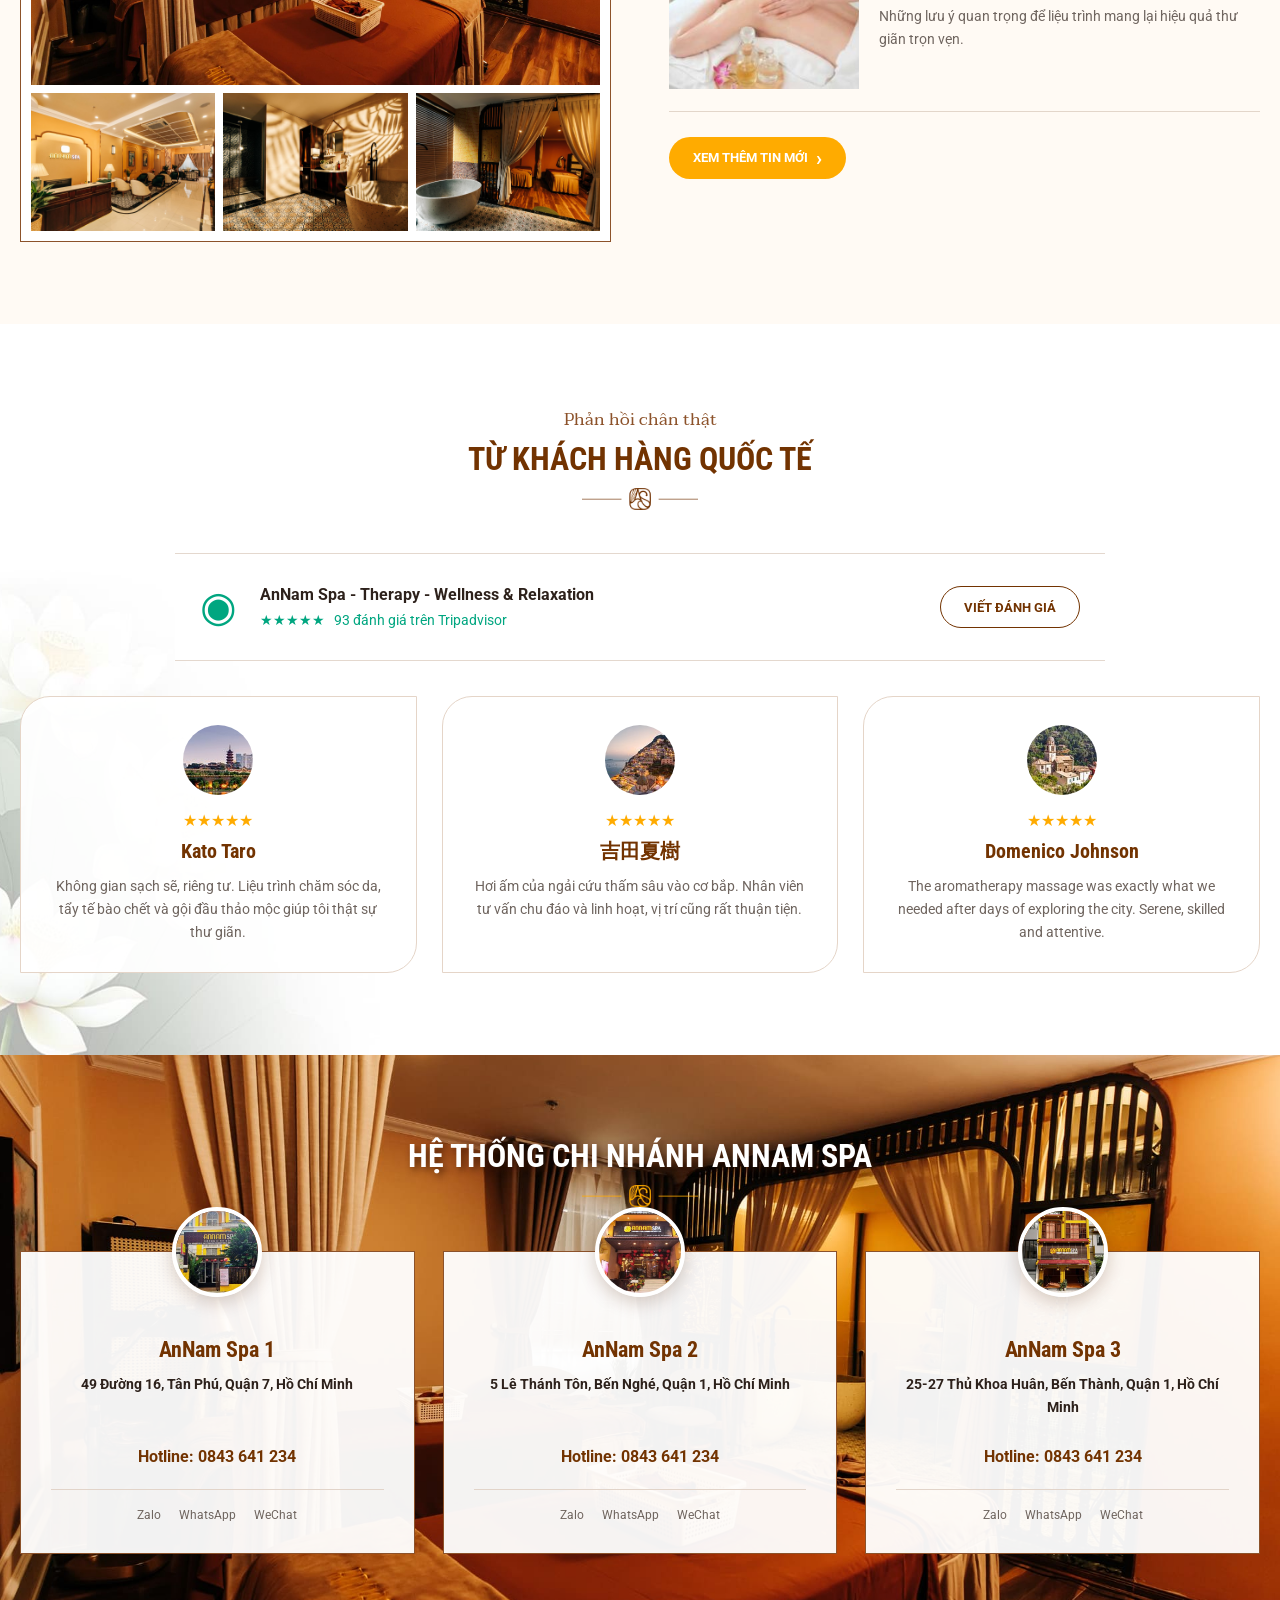
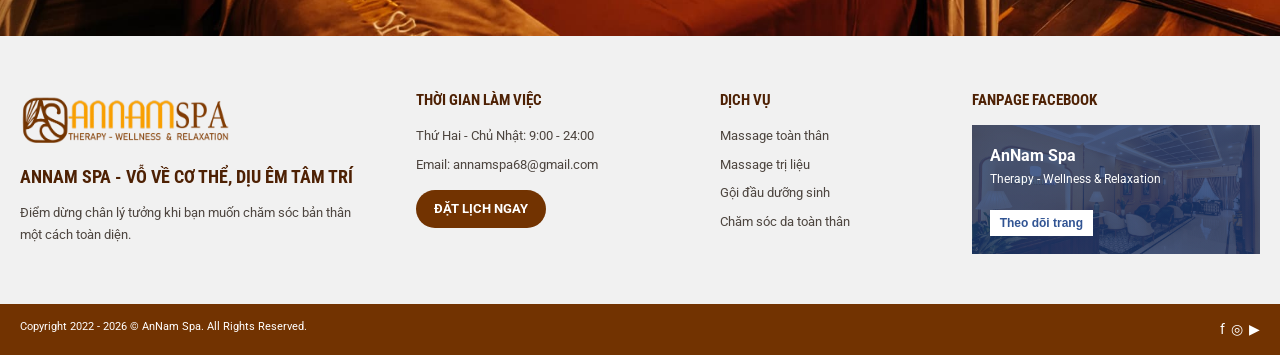
==== commit ebc17843: "about" ====
--- a/index.html
+++ b/index.html
@@ -5,7 +5,7 @@
   <meta name="viewport" content="width=device-width, initial-scale=1">
   <meta name="description" content="AnNam Spa - Therapy, wellness and relaxation.">
   <title>AnNam Spa | Vỗ Về Cơ Thể, Dịu Êm Tâm Trí</title>
-  <link rel="icon" href="assets/images/annam.png">
+  <link rel="icon" type="image/png" sizes="128x128" href="assets/images/annam-favicon.png?v=2">
   <link rel="stylesheet" href="style.css">
   <script src="assets/js/component-loader.js" defer></script>
 </head>
--- a/style.css
+++ b/style.css
@@ -193,6 +193,79 @@
   padding-left: 32px;
 }
 
+.nav-menu-dropdown {
+  position: relative;
+  display: flex;
+  align-self: stretch;
+  align-items: center;
+}
+
+.branch-dropdown {
+  position: absolute;
+  top: calc(100% - 4px);
+  left: 0;
+  width: 320px;
+  padding: 16px 0;
+  visibility: hidden;
+  border-radius: 30px 0 30px 0;
+  background: rgba(121, 111, 102, 0.74);
+  box-shadow: 0 14px 34px rgba(31, 18, 9, 0.2);
+  backdrop-filter: blur(9px);
+  -webkit-backdrop-filter: blur(9px);
+  opacity: 0;
+  transform: translateY(12px);
+  pointer-events: none;
+  transition: opacity 0.25s ease, transform 0.25s ease, visibility 0.25s ease;
+}
+
+.branch-dropdown a {
+  display: block;
+  margin: 0 14px;
+  padding: 13px 16px;
+  border-radius: 16px;
+  color: var(--white);
+  font-size: 16px;
+  font-weight: 400;
+  line-height: 1.45;
+  text-transform: none;
+  text-shadow: none;
+  transition: color 0.2s ease, background-color 0.2s ease;
+}
+
+.branch-dropdown a::after {
+  display: none;
+}
+
+.branch-dropdown a:hover,
+.branch-dropdown a:focus-visible {
+  color: var(--white);
+  background: #f8b238;
+  outline: none;
+}
+
+.site-header.is-scrolled .branch-dropdown {
+  background: rgba(255, 255, 255, 0.97);
+  box-shadow: 0 14px 34px rgba(52, 34, 20, 0.15);
+}
+
+.site-header.is-scrolled .branch-dropdown a {
+  color: #17120f;
+}
+
+.site-header.is-scrolled .branch-dropdown a:hover,
+.site-header.is-scrolled .branch-dropdown a:focus-visible {
+  color: var(--white);
+  background: #f8b238;
+}
+
+.nav-menu-dropdown:hover .branch-dropdown,
+.nav-menu-dropdown:focus-within .branch-dropdown {
+  visibility: visible;
+  opacity: 1;
+  transform: translateY(0);
+  pointer-events: auto;
+}
+
 .brand {
   position: relative;
   display: flex;
@@ -257,17 +330,48 @@
   overflow: hidden;
   color: var(--white);
   background: var(--brown-dark);
+  cursor: grab;
+  touch-action: pan-y;
+  user-select: none;
+}
+
+.hero.is-grabbing {
+  cursor: grabbing;
+}
+
+.hero-track {
+  display: flex;
+  width: 100%;
+  height: 100%;
+  transition: transform 0.45s cubic-bezier(0.22, 0.61, 0.36, 1);
+  will-change: transform;
+}
+
+.hero-track.is-dragging {
+  transition: none;
 }
 
 .hero-slide {
-  position: absolute;
-  inset: 0;
+  position: relative;
+  flex: 0 0 100%;
   display: flex;
   align-items: flex-end;
   padding-bottom: 16%;
+  overflow: hidden;
+}
+
+.hero-slide::before {
+  content: "";
+  position: absolute;
+  inset: -2%;
   background-position: center;
   background-size: cover;
-  opacity: 0;
+  transform: scale(1.04);
+  transition: transform 7s linear;
+}
+
+.hero-slide.is-active::before {
+  transform: scale(1);
 }
 
 .hero-slide::after {
@@ -278,13 +382,19 @@
 }
 
 .hero-slide-one {
+  background: var(--brown-dark);
+}
+
+.hero-slide-one::before {
   background-image: url("assets/images/banner-annam.jpg");
-  animation: hero-one 14s infinite;
 }
 
 .hero-slide-two {
+  background: var(--brown-dark);
+}
+
+.hero-slide-two::before {
   background-image: url("assets/images/banner-annam1.jpg");
-  animation: hero-two 14s infinite;
 }
 
 .hero-content {
@@ -292,8 +402,12 @@
   z-index: 2;
   width: min(calc(100% - 48px), var(--container));
   margin: 0 auto;
+  opacity: 0;
   transform: translateY(24px);
-  animation: hero-copy 1s 0.3s both;
+}
+
+.hero-slide.is-active .hero-content {
+  animation: hero-copy 0.5s 0.12s both;
 }
 
 .hero-content h1,
@@ -301,18 +415,27 @@
   max-width: 780px;
   margin-bottom: 8px;
   color: var(--white);
-  font-family: "Taviraj", serif;
+  font-family: "Roboto", Arial, sans-serif;
   font-size: 30px;
-  font-weight: 600;
+  font-weight: 700;
+  line-height: 1.25;
   text-transform: uppercase;
   text-shadow: 0 2px 8px rgba(0, 0, 0, 0.7);
 }
 
 .hero-content p {
   margin-bottom: 24px;
+  font-family: "Roboto", Arial, sans-serif;
   font-size: 17px;
+  font-weight: 400;
+  line-height: 1.5;
   text-transform: uppercase;
   text-shadow: 0 2px 7px rgba(0, 0, 0, 0.75);
+}
+
+.hero-content .button {
+  font-family: "Roboto", Arial, sans-serif;
+  font-weight: 700;
 }
 
 .button {
@@ -370,38 +493,93 @@
   transform: translateX(-50%);
 }
 
-.hero-dots span {
+.hero-dots button {
   width: 9px;
   height: 9px;
+  padding: 0;
   border: 2px solid var(--white);
   border-radius: 50%;
-}
-
-.hero-dots span:first-child {
-  animation: dot-one 14s infinite;
-}
-
-.hero-dots span:last-child {
-  animation: dot-two 14s infinite;
+  background: transparent;
+  cursor: pointer;
+}
+
+.hero-dots button.is-active {
+  background: var(--white);
+}
+
+.hero-arrow {
+  position: absolute;
+  z-index: 4;
+  top: 56%;
+  display: grid;
+  width: 44px;
+  height: 44px;
+  padding: 0;
+  place-items: center;
+  border: 2px solid rgba(255, 255, 255, 0.82);
+  border-radius: 50%;
+  color: var(--white);
+  background: rgba(25, 14, 8, 0.12);
+  cursor: pointer;
+  transform: translateY(-50%);
+  transition: border-color 0.2s ease, background-color 0.2s ease, opacity 0.2s ease;
+}
+
+.hero-arrow:hover,
+.hero-arrow:focus-visible {
+  border-color: var(--white);
+  background: rgba(25, 14, 8, 0.4);
+  outline: none;
+}
+
+.hero-arrow-prev {
+  left: 38px;
+}
+
+.hero-arrow-next {
+  right: 38px;
+}
+
+.hero-arrow span {
+  width: 11px;
+  height: 11px;
+  border-top: 2px solid currentColor;
+  border-left: 2px solid currentColor;
+}
+
+.hero-arrow-prev span {
+  margin-left: 4px;
+  transform: rotate(-45deg);
+}
+
+.hero-arrow-next span {
+  margin-right: 4px;
+  transform: rotate(135deg);
 }
 
 .about-section {
   display: flex;
   align-items: center;
-  min-height: 800px;
+  min-height: 760px;
+  padding-top: 74px;
+  padding-bottom: 58px;
   background: var(--white) url("assets/images/bg-vechungtoi-annamspa-1.jpg") left 80% / cover no-repeat;
 }
 
 .about-grid {
   display: grid;
-  grid-template-columns: 1fr 1fr;
+  grid-template-columns: minmax(0, 0.92fr) minmax(0, 1fr);
   align-items: center;
-  gap: 65px;
+  gap: 54px;
+}
+
+.about-copy {
+  max-width: 610px;
 }
 
 .eyebrow {
   position: relative;
-  margin-bottom: 34px;
+  margin-bottom: 56px;
   color: var(--brown);
   font-family: "Roboto Condensed", sans-serif;
   font-size: 32px;
@@ -419,27 +597,63 @@
   background: url("assets/images/LINE-1.png") center / contain no-repeat;
 }
 
-.about-copy h2 {
+.about-copy .eyebrow {
+  margin-bottom: 34px;
+  font-family: "Roboto", Arial, sans-serif;
+  font-size: 34px;
+}
+
+.about-copy .eyebrow::after {
+  width: 116px;
+  margin-top: 10px;
+}
+
+.about-copy p:not(.eyebrow) {
   margin-bottom: 18px;
-  color: var(--brown-dark);
-  font-size: 24px;
-}
-
-.about-copy p:not(.eyebrow) {
+  color: #211b17;
+  font-size: 16px;
+  line-height: 1.65;
+  text-align: justify;
+}
+
+.about-copy .eyebrow + p {
+  margin-bottom: 18px;
+}
+
+.about-copy p:nth-of-type(3),
+.about-copy p:nth-of-type(4) {
+  margin-bottom: 20px;
+}
+
+.about-copy p:last-of-type {
   margin-bottom: 16px;
-  text-align: justify;
 }
 
 .about-copy .button {
-  margin-top: 10px;
+  margin-top: 8px;
+  min-height: 42px;
+  padding-right: 30px;
+  padding-left: 30px;
+  color: var(--gold-soft);
+  border-color: var(--gold-soft);
+  font-size: 14px;
+}
+
+.about-copy .button:hover {
+  color: var(--white);
+  border-color: var(--brown);
+  background: var(--brown);
 }
 
 .about-collage {
   display: grid;
-  grid-template-columns: 0.78fr 1.1fr;
+  grid-template-columns: 0.76fr 1.095fr;
   grid-template-rows: 1fr 1fr;
   gap: 14px;
-  height: 600px;
+  width: min(100%, 590px);
+  height: 560px;
+  min-height: 0;
+  justify-self: end;
 }
 
 .about-collage figure {
@@ -1074,6 +1288,18 @@
   animation: reveal 0.75s ease both;
 }
 
+.reveal-left {
+  animation-name: reveal-left;
+  animation-duration: 0.85s;
+  animation-timing-function: cubic-bezier(0.22, 0.61, 0.36, 1);
+}
+
+.reveal-right {
+  animation-name: reveal-right;
+  animation-duration: 0.85s;
+  animation-timing-function: cubic-bezier(0.22, 0.61, 0.36, 1);
+}
+
 @supports (animation-timeline: view()) {
   .reveal {
     animation-timeline: view();
@@ -1081,36 +1307,34 @@
   }
 }
 
-@keyframes hero-one {
-  0%, 45% { opacity: 1; transform: scale(1); }
-  50%, 95% { opacity: 0; transform: scale(1.04); }
-  100% { opacity: 1; transform: scale(1); }
-}
-
-@keyframes hero-two {
-  0%, 45% { opacity: 0; transform: scale(1.04); }
-  50%, 95% { opacity: 1; transform: scale(1); }
-  100% { opacity: 0; transform: scale(1.04); }
-}
-
 @keyframes hero-copy {
   from { opacity: 0; transform: translateY(24px); }
   to { opacity: 1; transform: translateY(0); }
 }
 
-@keyframes dot-one {
-  0%, 45%, 100% { background: var(--white); }
-  50%, 95% { background: transparent; }
-}
-
-@keyframes dot-two {
-  0%, 45%, 100% { background: transparent; }
-  50%, 95% { background: var(--white); }
-}
-
 @keyframes reveal {
   from { opacity: 0; transform: translateY(28px); }
   to { opacity: 1; transform: translateY(0); }
+}
+
+@keyframes reveal-left {
+  from { opacity: 0; transform: translateX(-42px); }
+  to { opacity: 1; transform: translateX(0); }
+}
+
+@keyframes reveal-right {
+  from { opacity: 0; transform: translateX(42px); }
+  to { opacity: 1; transform: translateX(0); }
+}
+
+@media (max-width: 1528px) {
+  .about-grid {
+    grid-template-columns: minmax(0, 1fr) minmax(0, 1fr);
+  }
+
+  .about-collage {
+    height: min(560px, 40vw);
+  }
 }
 
 @media (max-width: 1120px) {
@@ -1296,8 +1520,23 @@
     padding-bottom: 12%;
   }
 
+  .hero-arrow {
+    top: 54%;
+    width: 36px;
+    height: 36px;
+  }
+
+  .hero-arrow-prev {
+    left: 14px;
+  }
+
+  .hero-arrow-next {
+    right: 14px;
+  }
+
   .about-section {
     min-height: 0;
+    padding-top: 58px;
   }
 
   .about-grid,
@@ -1306,7 +1545,9 @@
   }
 
   .about-collage {
-    height: 530px;
+    height: min(500px, 58vw);
+    min-height: 0;
+    justify-self: center;
   }
 
   .service-card,
@@ -1392,7 +1633,7 @@
   }
 
   .about-grid {
-    gap: 42px;
+    gap: 36px;
   }
 
   .eyebrow,
@@ -1400,6 +1641,11 @@
     font-size: 25px;
   }
 
+  .about-copy .eyebrow {
+    margin-bottom: 28px;
+    font-size: 25px;
+  }
+
   .about-copy h2 {
     font-size: 21px;
   }
@@ -1409,7 +1655,7 @@
   }
 
   .about-collage {
-    height: 400px;
+    height: min(360px, 88vw);
     gap: 8px;
   }
 
@@ -1591,7 +1837,7 @@
     transition-duration: 0.01ms !important;
   }
 
-  .hero-slide-one {
-    opacity: 1;
-  }
-}
+  .hero-slide::before {
+    transform: scale(1);
+  }
+}
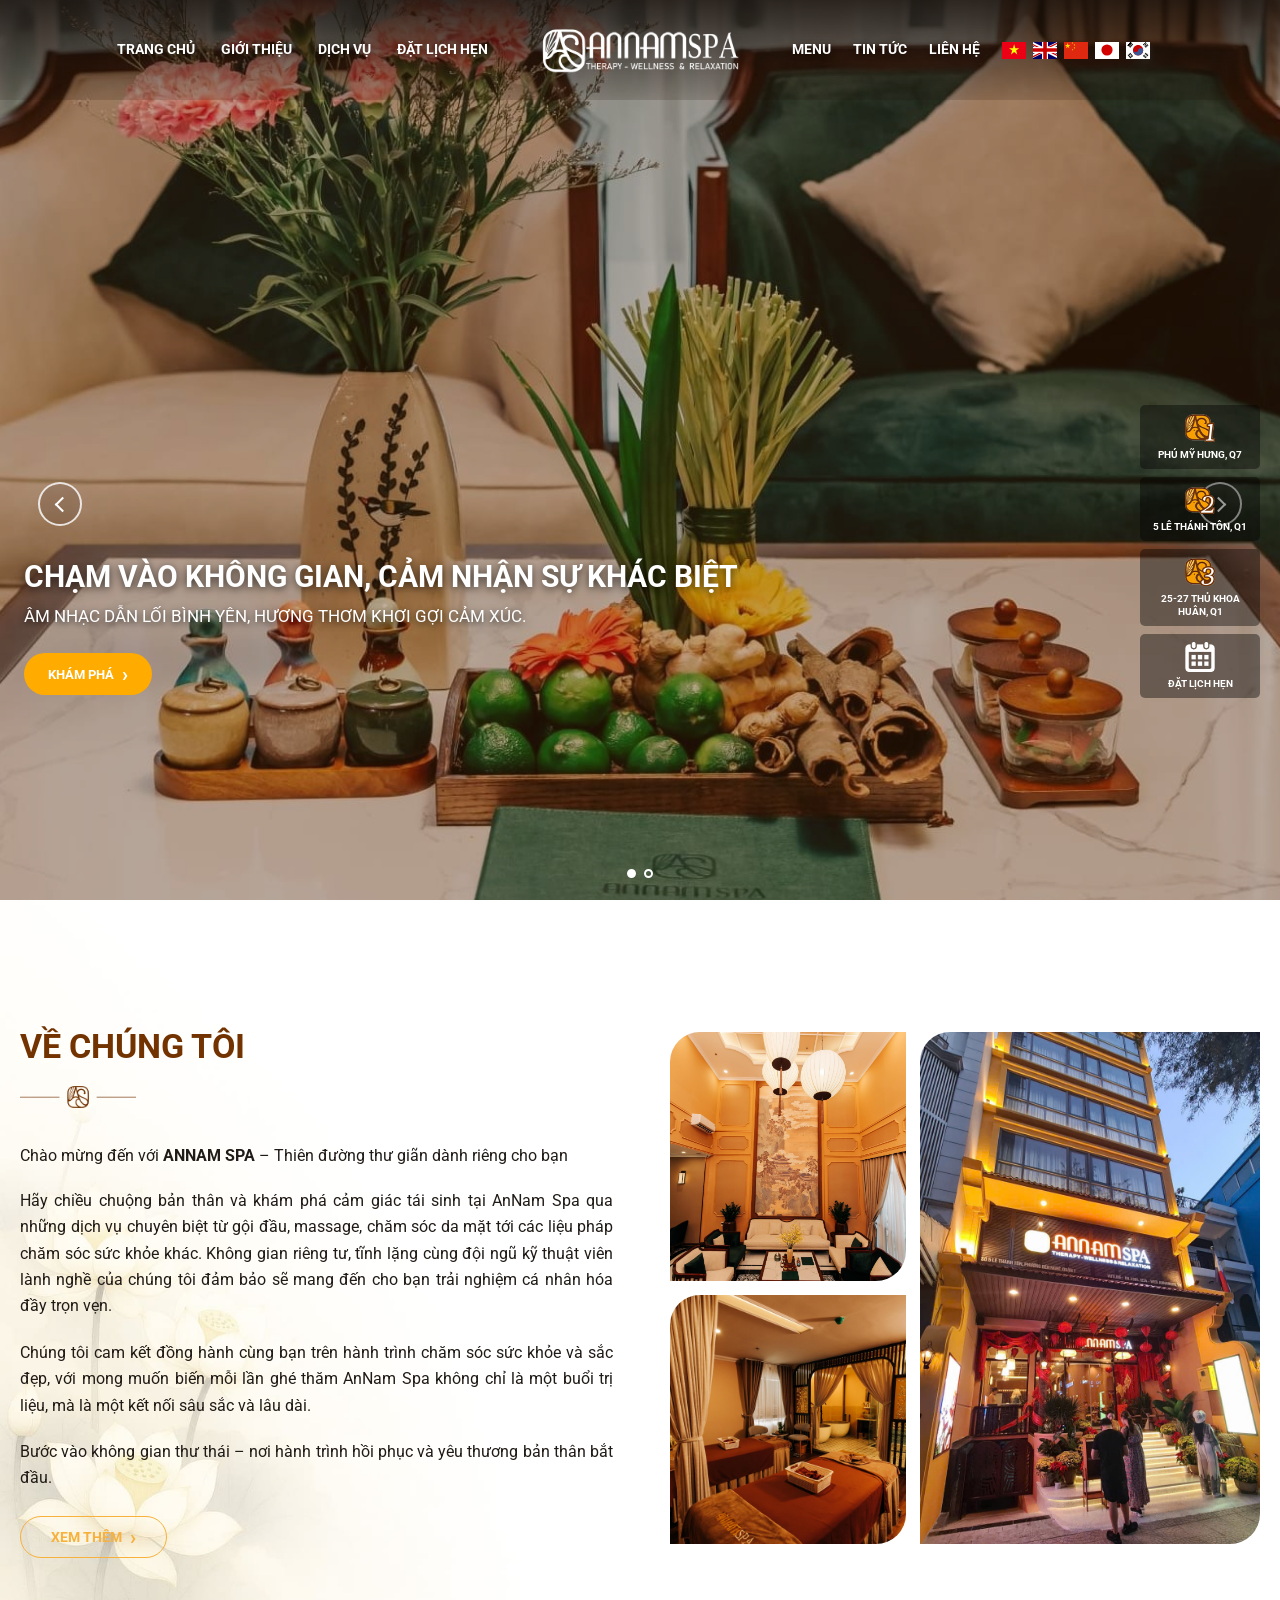
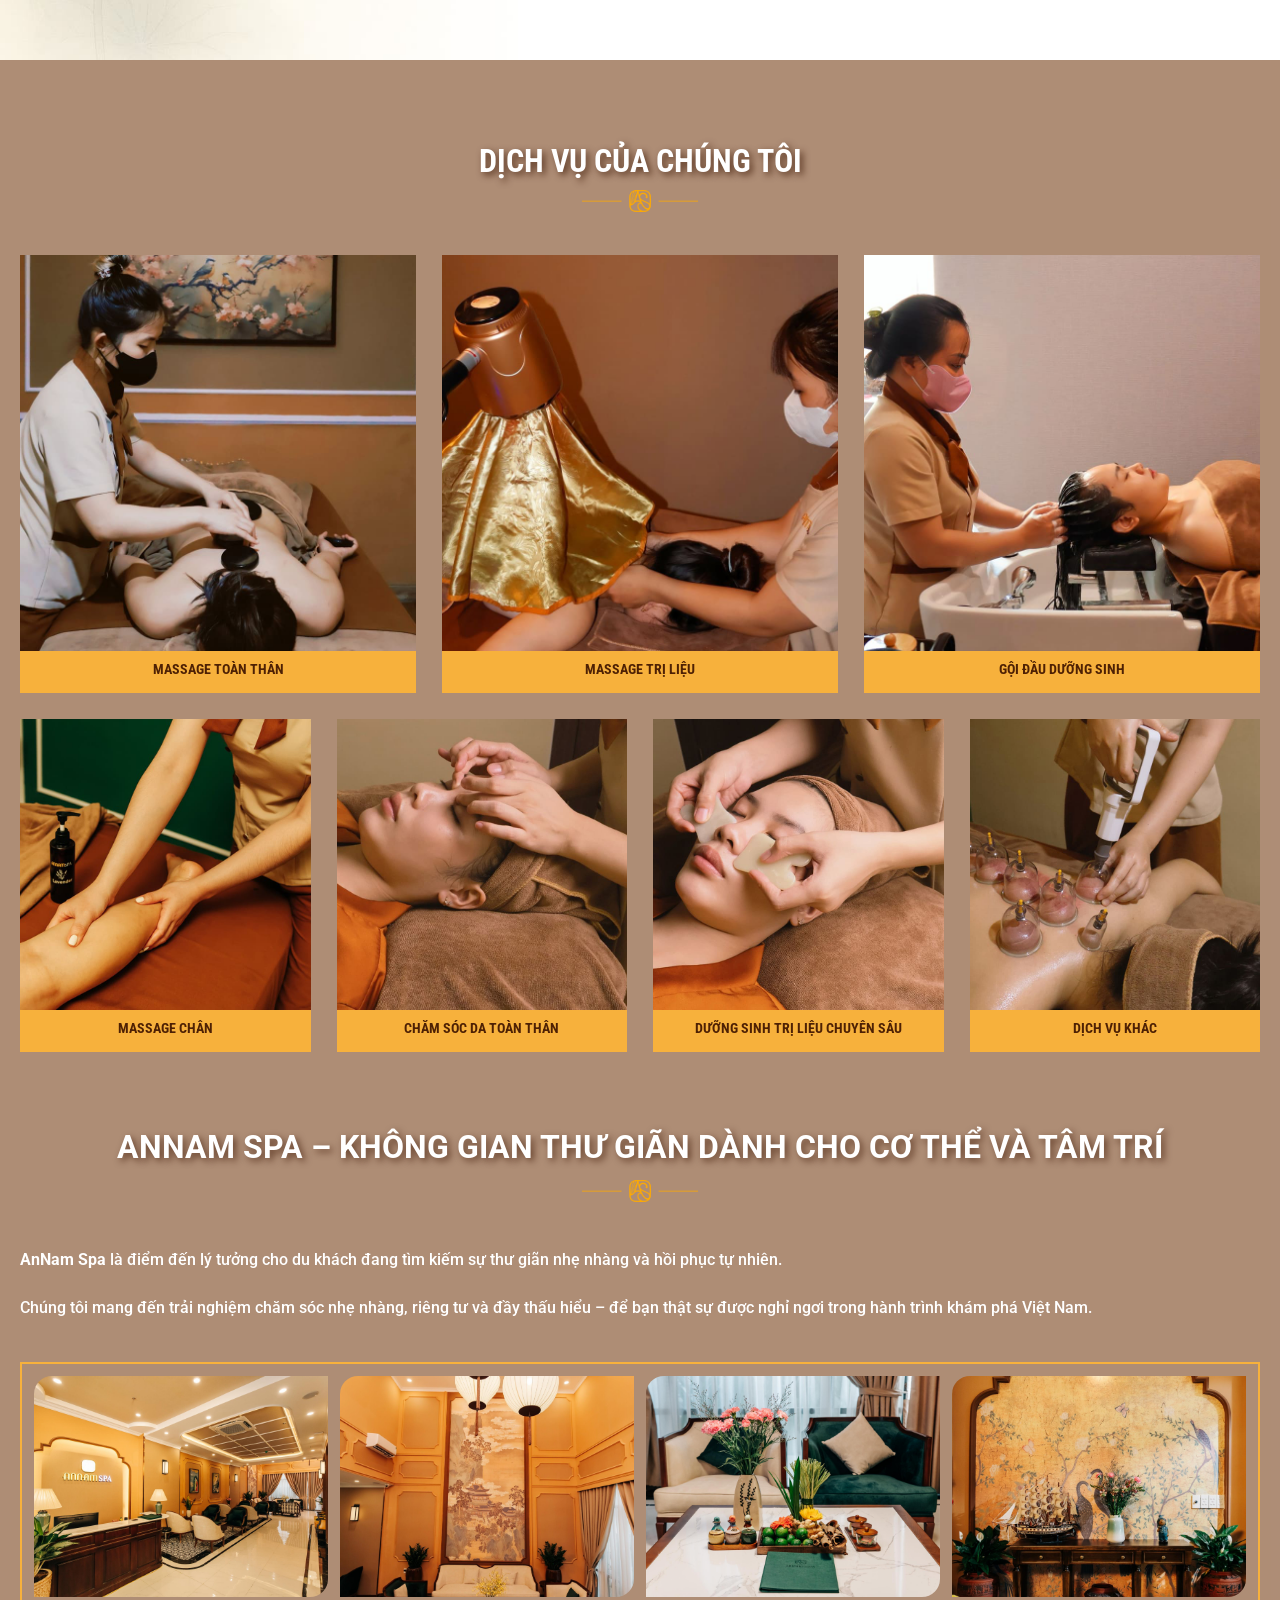
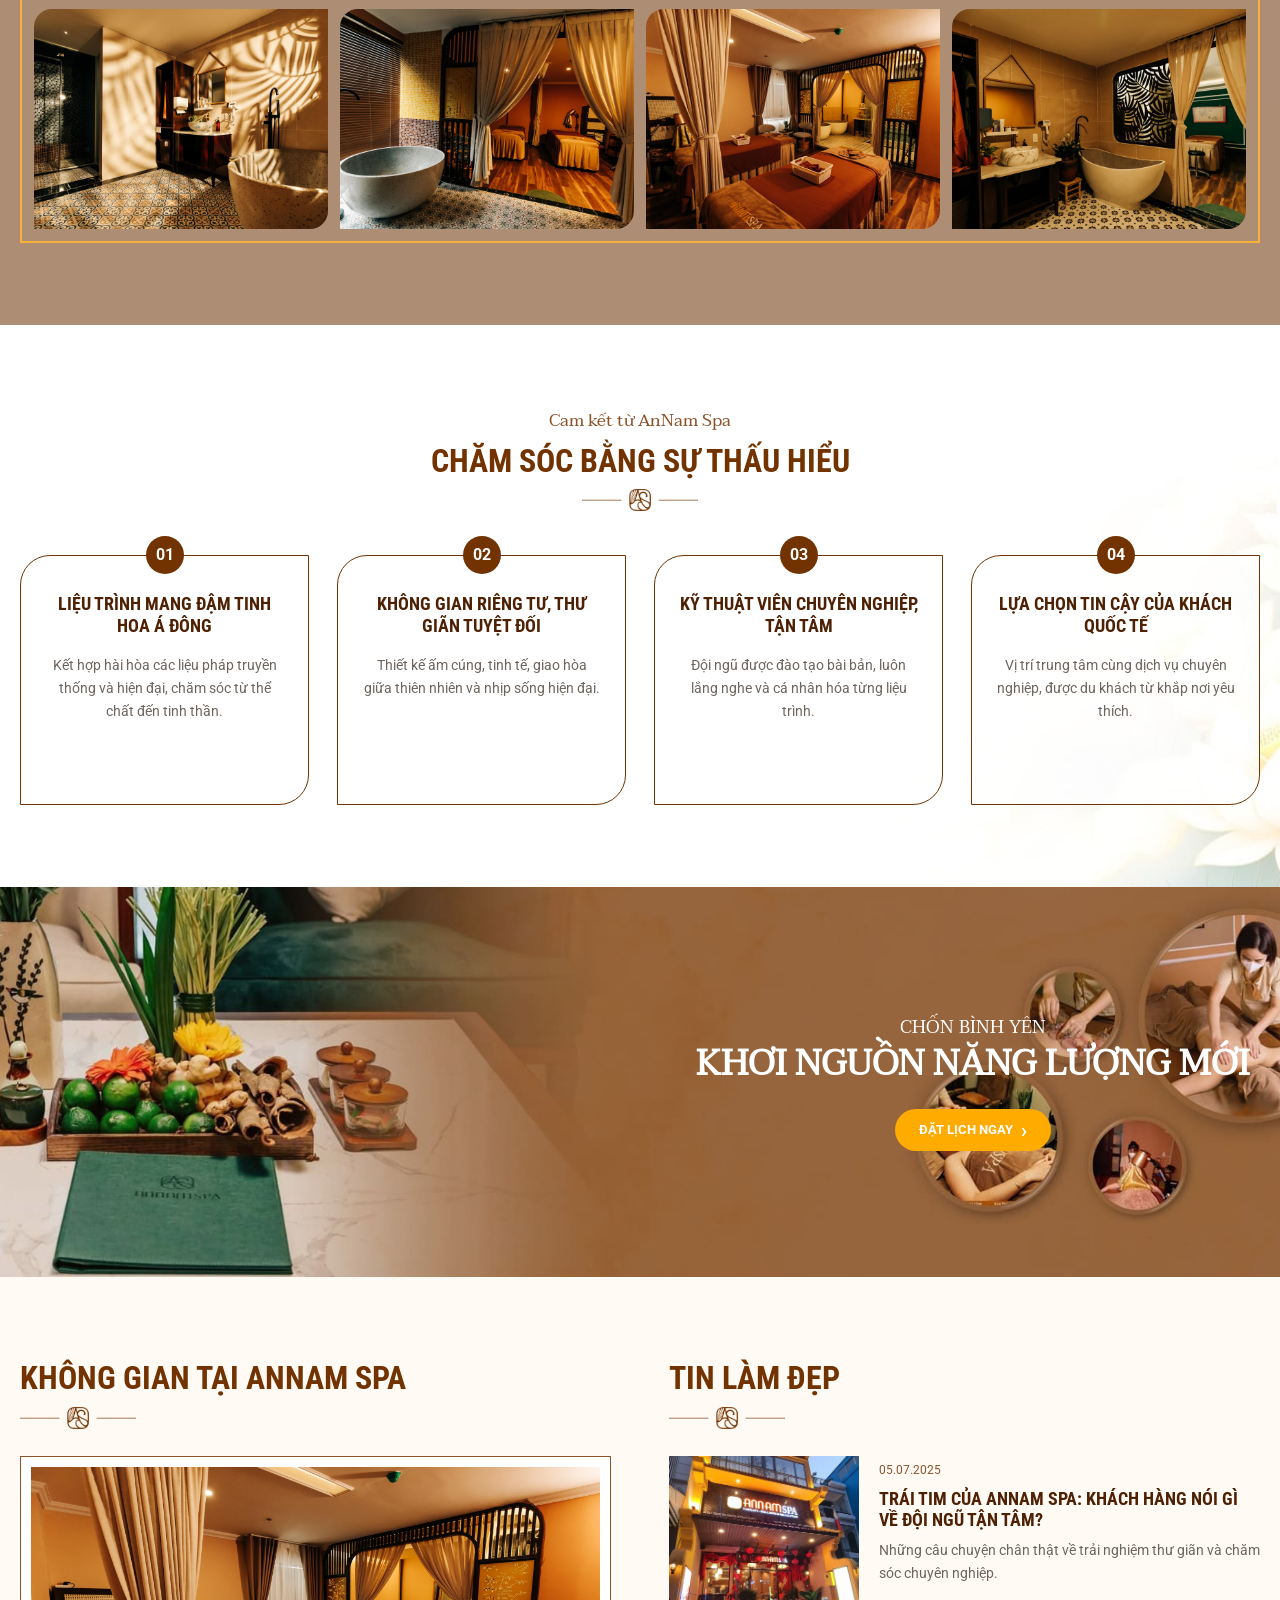
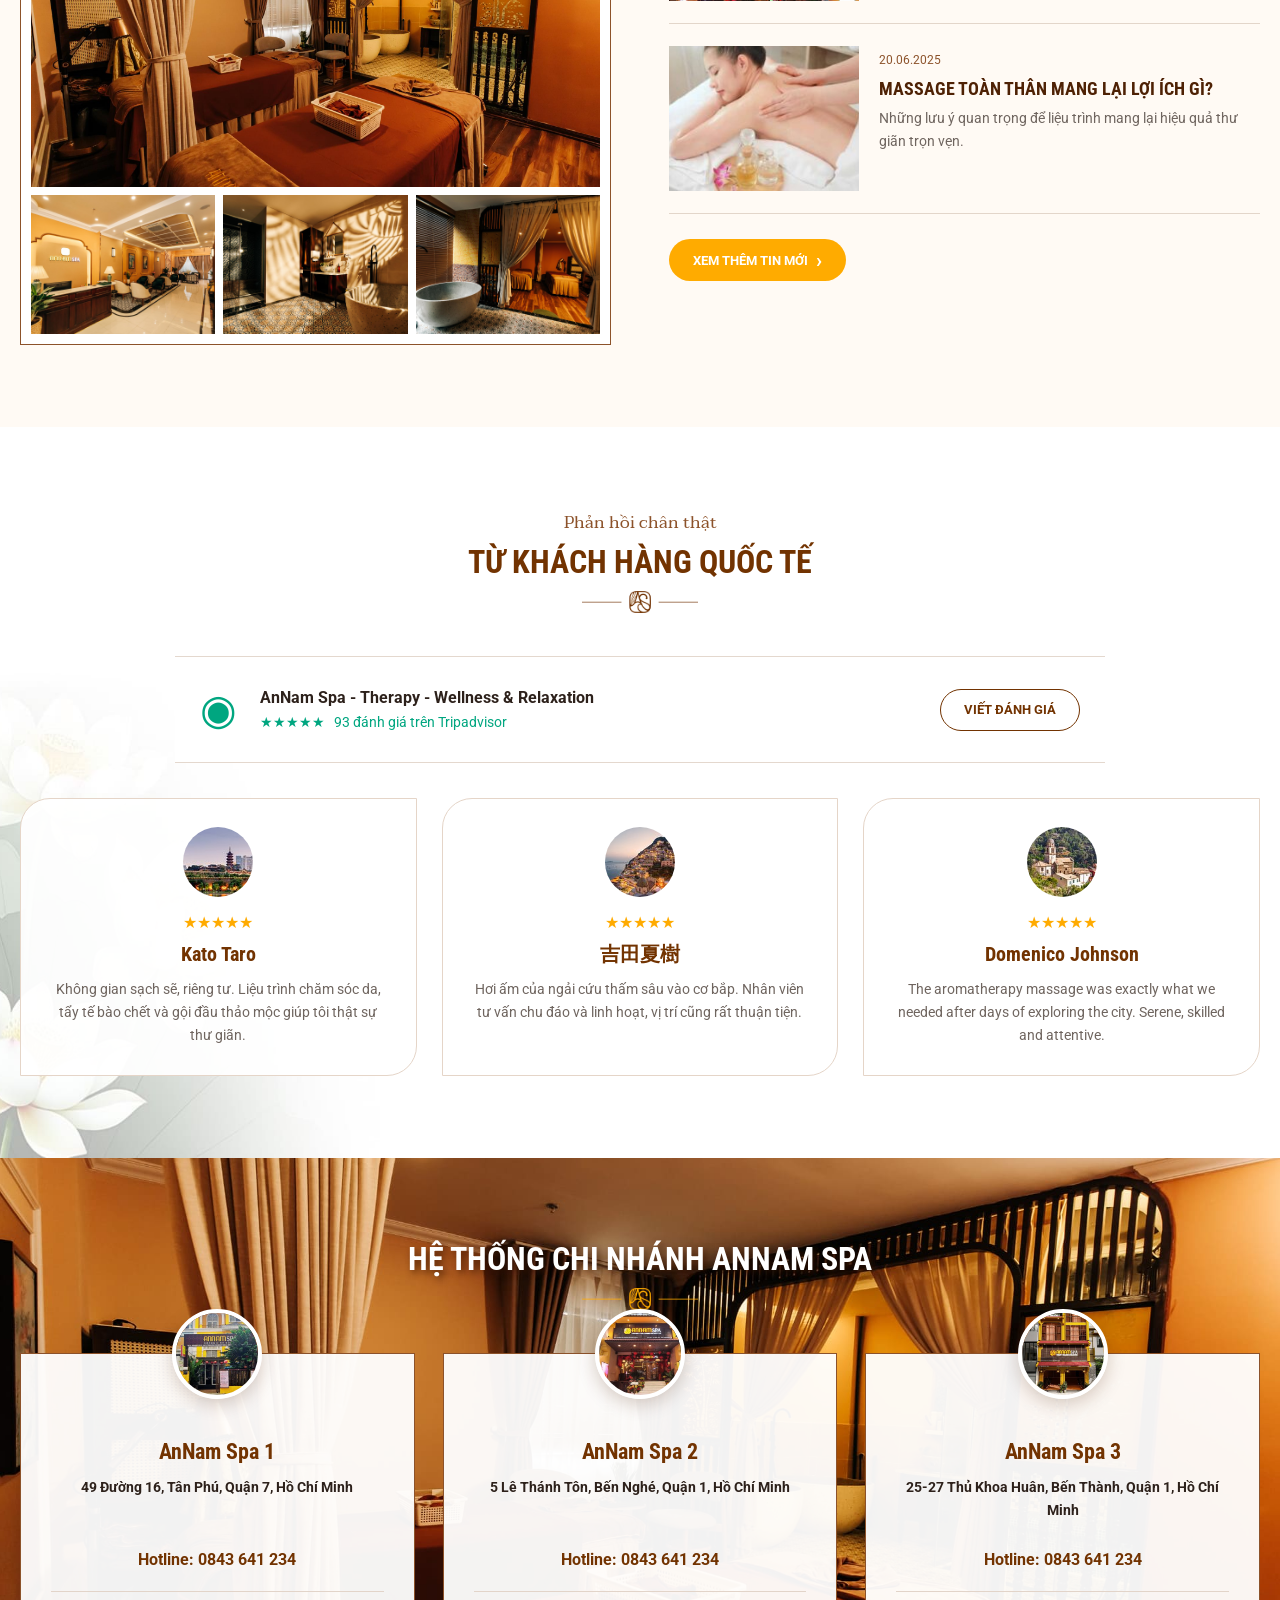
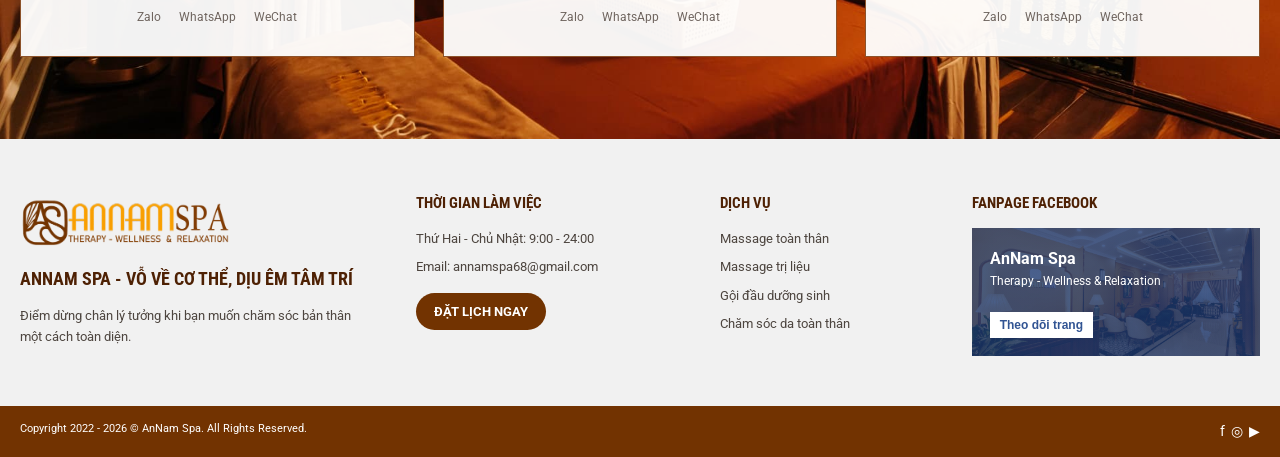
==== commit 6a847476: "service" ====
--- a/index.html
+++ b/index.html
@@ -6,8 +6,8 @@
   <meta name="description" content="AnNam Spa - Therapy, wellness and relaxation.">
   <title>AnNam Spa | Vỗ Về Cơ Thể, Dịu Êm Tâm Trí</title>
   <link rel="icon" type="image/png" sizes="128x128" href="assets/images/annam-favicon.png?v=2">
-  <link rel="stylesheet" href="style.css">
-  <script src="assets/js/component-loader.js" defer></script>
+  <link rel="stylesheet" href="style.css?v=20260723-2">
+  <script src="assets/js/component-loader.js?v=20260723-2" defer></script>
 </head>
 <body>
   <div data-component="header"></div>
--- a/style.css
+++ b/style.css
@@ -680,14 +680,14 @@
 
 .services-section {
   color: var(--white);
-  background: var(--brown) url("assets/images/bg-dichvu-annam-1.jpg") center / cover fixed;
+  background: #a9866d url("assets/images/bg-dichvu-annam-1.jpg") center / cover fixed;
 }
 
 .services-section::before {
   content: "";
   position: absolute;
   inset: 0;
-  background: rgba(91, 40, 7, 0.88);
+  background: rgba(169, 134, 109, 0.94);
 }
 
 .services-section > .container {
@@ -769,9 +769,10 @@
   padding: 10px 8px;
   color: var(--brown-dark);
   background: var(--gold-soft);
-  font-size: 16px;
+  font-size: clamp(11px, 1.1vw, 14px);
   text-align: center;
   text-transform: uppercase;
+  white-space: nowrap;
 }
 
 .service-overlay {
@@ -832,15 +833,45 @@
 }
 
 .spa-intro {
-  max-width: 790px;
-  margin: 76px auto 36px;
+  margin: 76px 0 42px;
+  color: var(--white);
+  text-align: left;
+}
+
+.spa-intro h2 {
+  margin-bottom: 44px;
+  color: var(--white);
+  font-family: "Roboto", Arial, sans-serif;
+  font-size: 32px;
+  font-weight: 700;
+  line-height: 1.2;
   text-align: center;
-}
-
-.spa-intro h2 {
-  margin-bottom: 12px;
-  color: var(--gold-soft);
-  font-size: 26px;
+  text-shadow: 3px 3px 7px rgba(58, 20, 0, 0.65);
+  text-transform: uppercase;
+}
+
+.spa-intro h2::after {
+  content: "";
+  display: block;
+  width: 116px;
+  height: 25px;
+  margin: 12px auto 0;
+  background: url("assets/images/LINE-vang.png") center / contain no-repeat;
+}
+
+.spa-intro p {
+  margin-bottom: 22px;
+  font-size: 16px;
+  font-weight: 500;
+  line-height: 1.6;
+}
+
+.spa-intro strong {
+  font-weight: 700;
+}
+
+.spa-intro p:last-child {
+  margin-bottom: 0;
 }
 
 .space-gallery {
@@ -1290,13 +1321,22 @@
 
 .reveal-left {
   animation-name: reveal-left;
-  animation-duration: 0.85s;
+  animation-duration: 1.05s;
+  animation-delay: 0.12s;
   animation-timing-function: cubic-bezier(0.22, 0.61, 0.36, 1);
 }
 
 .reveal-right {
   animation-name: reveal-right;
-  animation-duration: 0.85s;
+  animation-duration: 1.05s;
+  animation-delay: 0.24s;
+  animation-timing-function: cubic-bezier(0.22, 0.61, 0.36, 1);
+}
+
+.reveal-up {
+  animation-name: reveal-up;
+  animation-duration: 0.95s;
+  animation-delay: 0.1s;
   animation-timing-function: cubic-bezier(0.22, 0.61, 0.36, 1);
 }
 
@@ -1305,6 +1345,18 @@
     animation-timeline: view();
     animation-range: entry 8% cover 28%;
   }
+
+  .about-copy.reveal-left {
+    animation-range: entry 10% cover 34%;
+  }
+
+  .about-collage.reveal-right {
+    animation-range: entry 14% cover 38%;
+  }
+
+  .spa-intro.reveal-up {
+    animation-range: entry 10% cover 34%;
+  }
 }
 
 @keyframes hero-copy {
@@ -1325,6 +1377,11 @@
 @keyframes reveal-right {
   from { opacity: 0; transform: translateX(42px); }
   to { opacity: 1; transform: translateX(0); }
+}
+
+@keyframes reveal-up {
+  from { opacity: 0; transform: translateY(36px); }
+  to { opacity: 1; transform: translateY(0); }
 }
 
 @media (max-width: 1528px) {
@@ -1555,6 +1612,10 @@
     grid-column: span 6;
   }
 
+  .service-card > h3 {
+    font-size: 14px;
+  }
+
   .service-overlay {
     inset: 5px 5px 47px;
   }
@@ -1714,7 +1775,12 @@
   }
 
   .spa-intro h2 {
+    margin-bottom: 32px;
     font-size: 22px;
+  }
+
+  .spa-intro p {
+    font-size: 14px;
   }
 
   .commitment-grid,
@@ -1833,6 +1899,7 @@
   *::before,
   *::after {
     animation-duration: 0.01ms !important;
+    animation-delay: 0.01ms !important;
     animation-iteration-count: 1 !important;
     transition-duration: 0.01ms !important;
   }
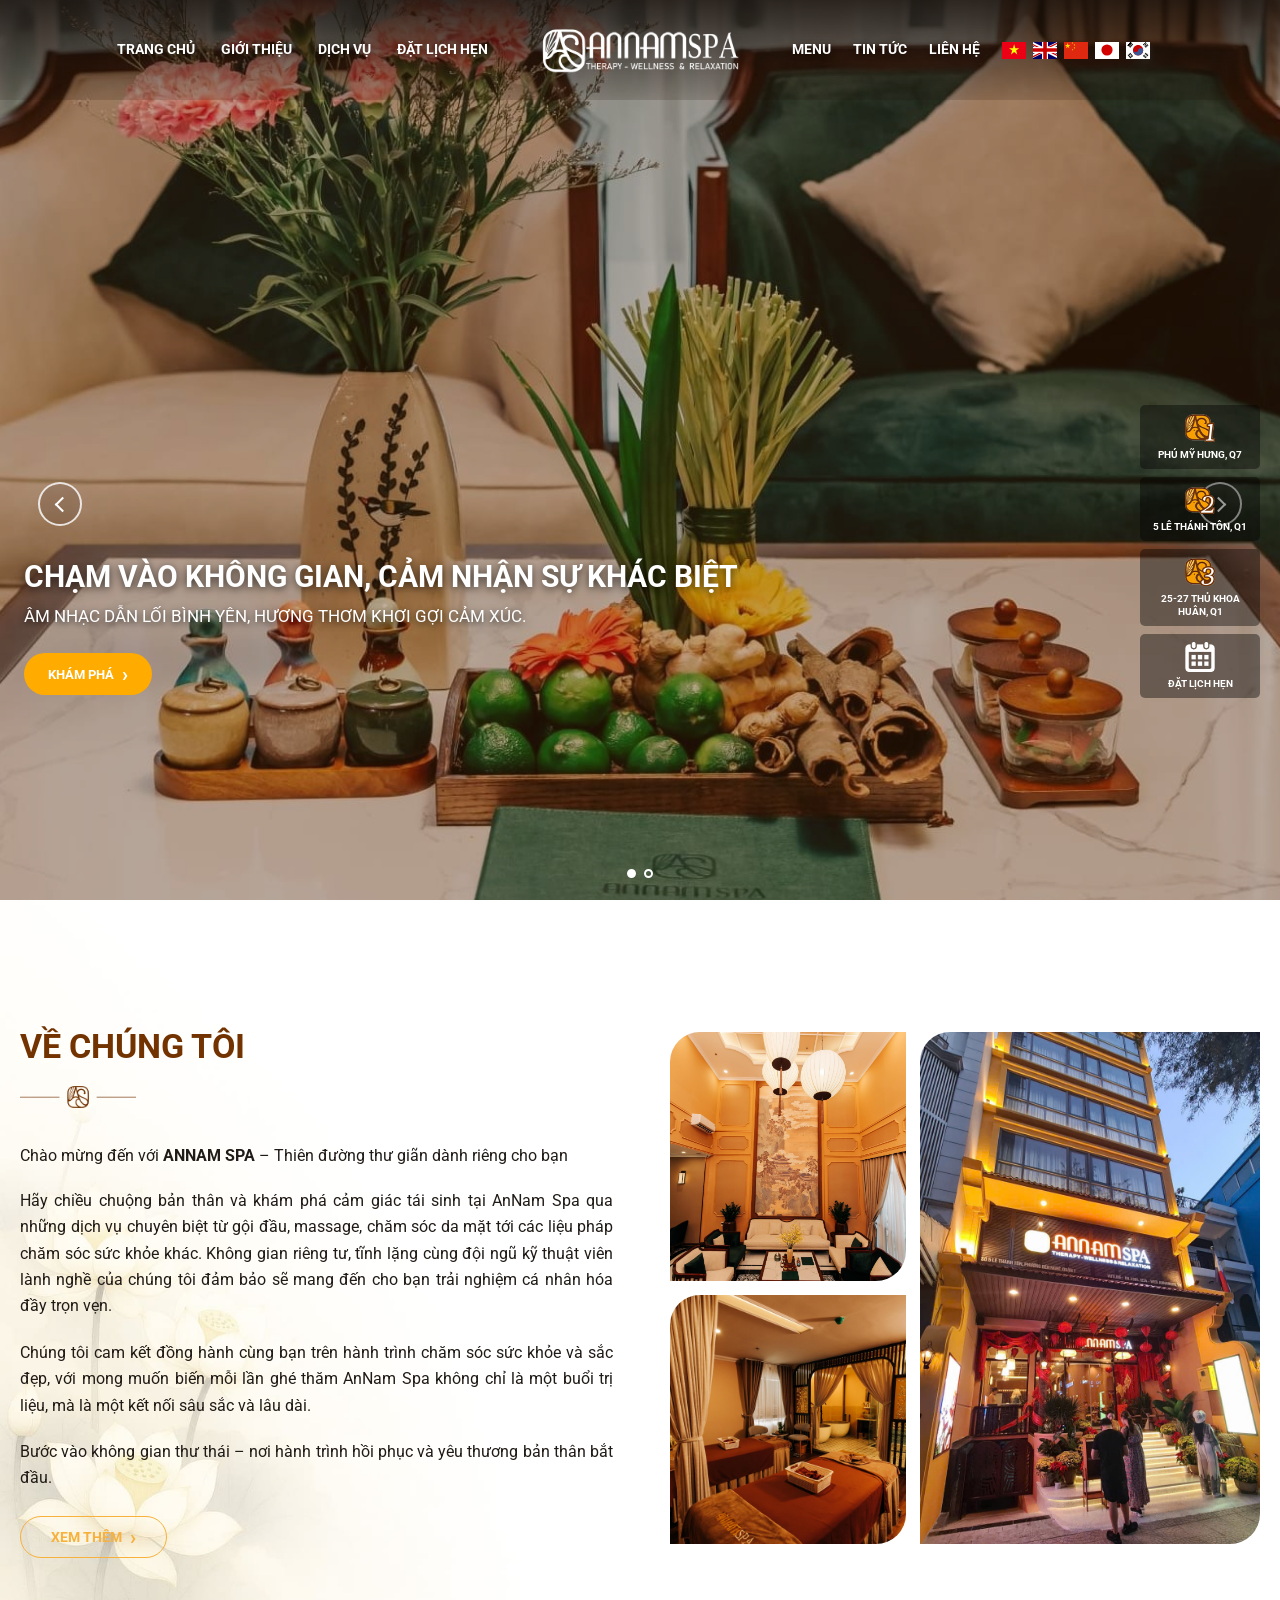
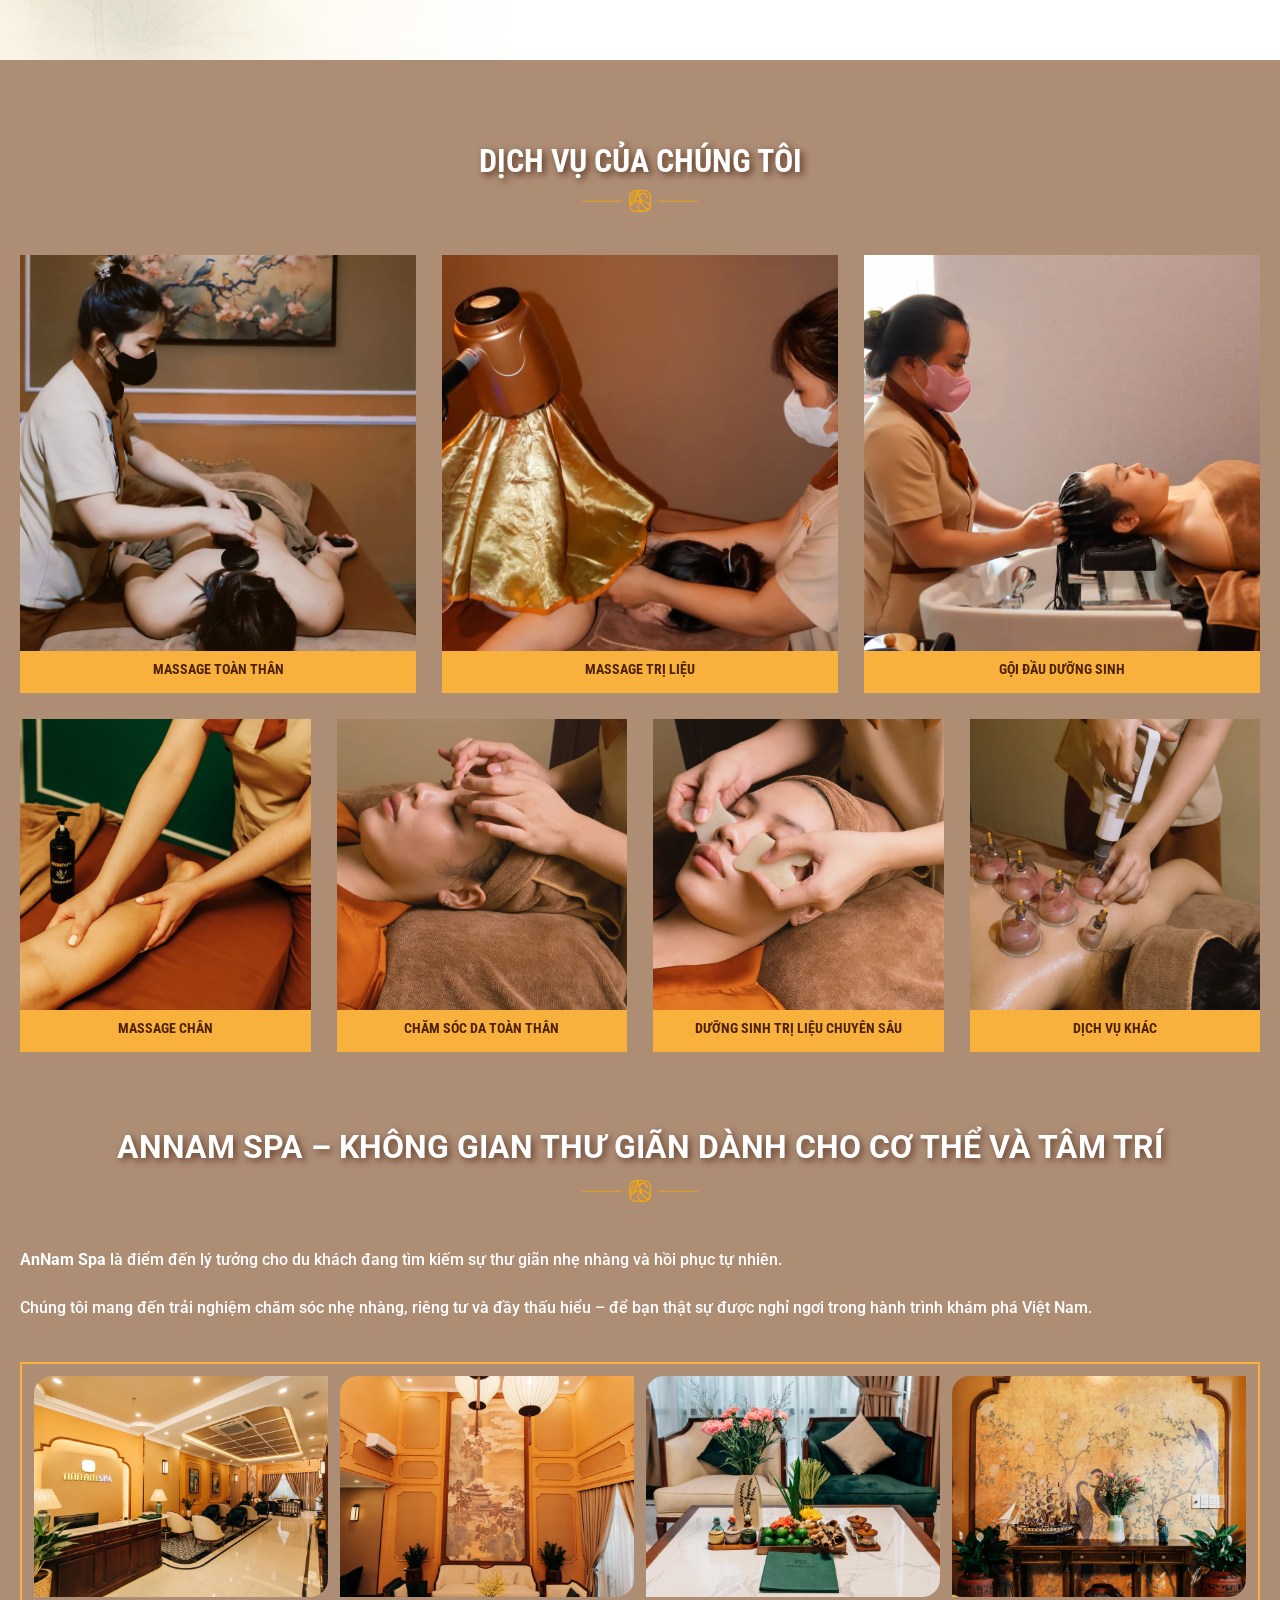
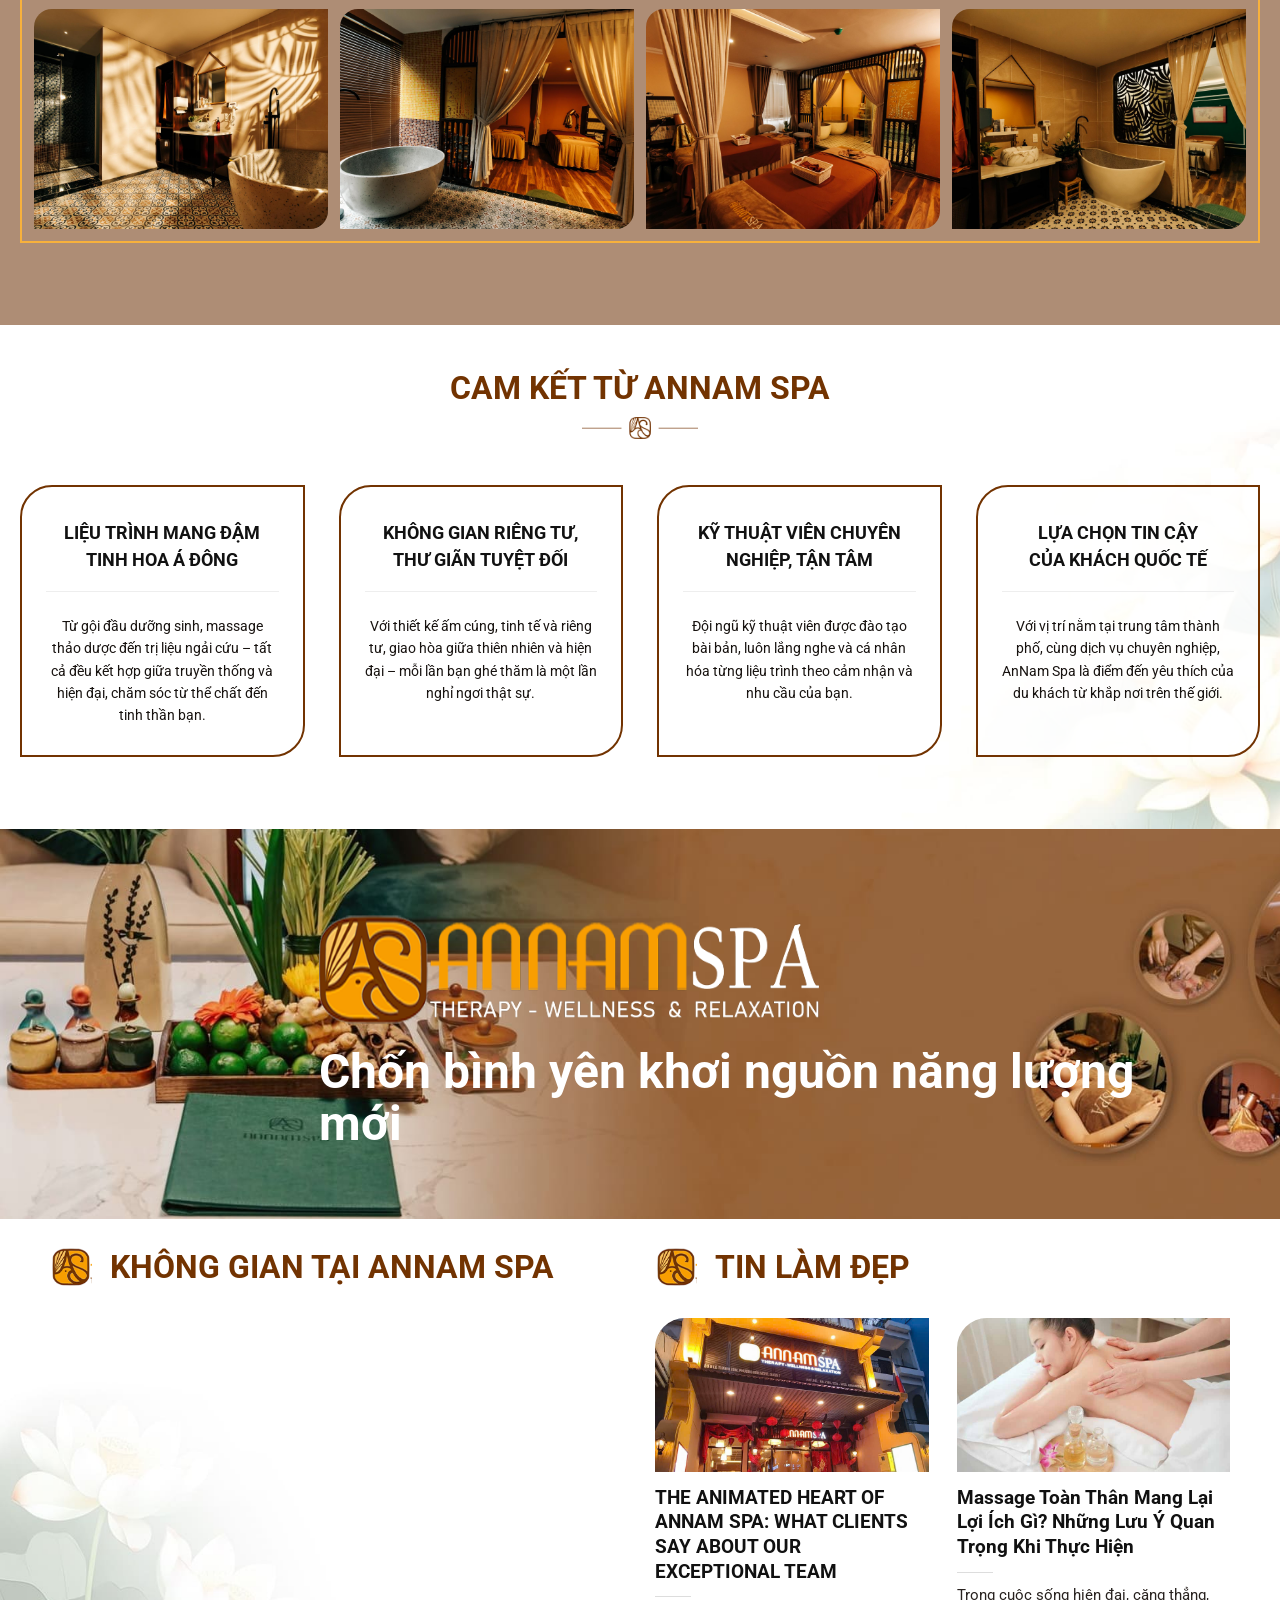
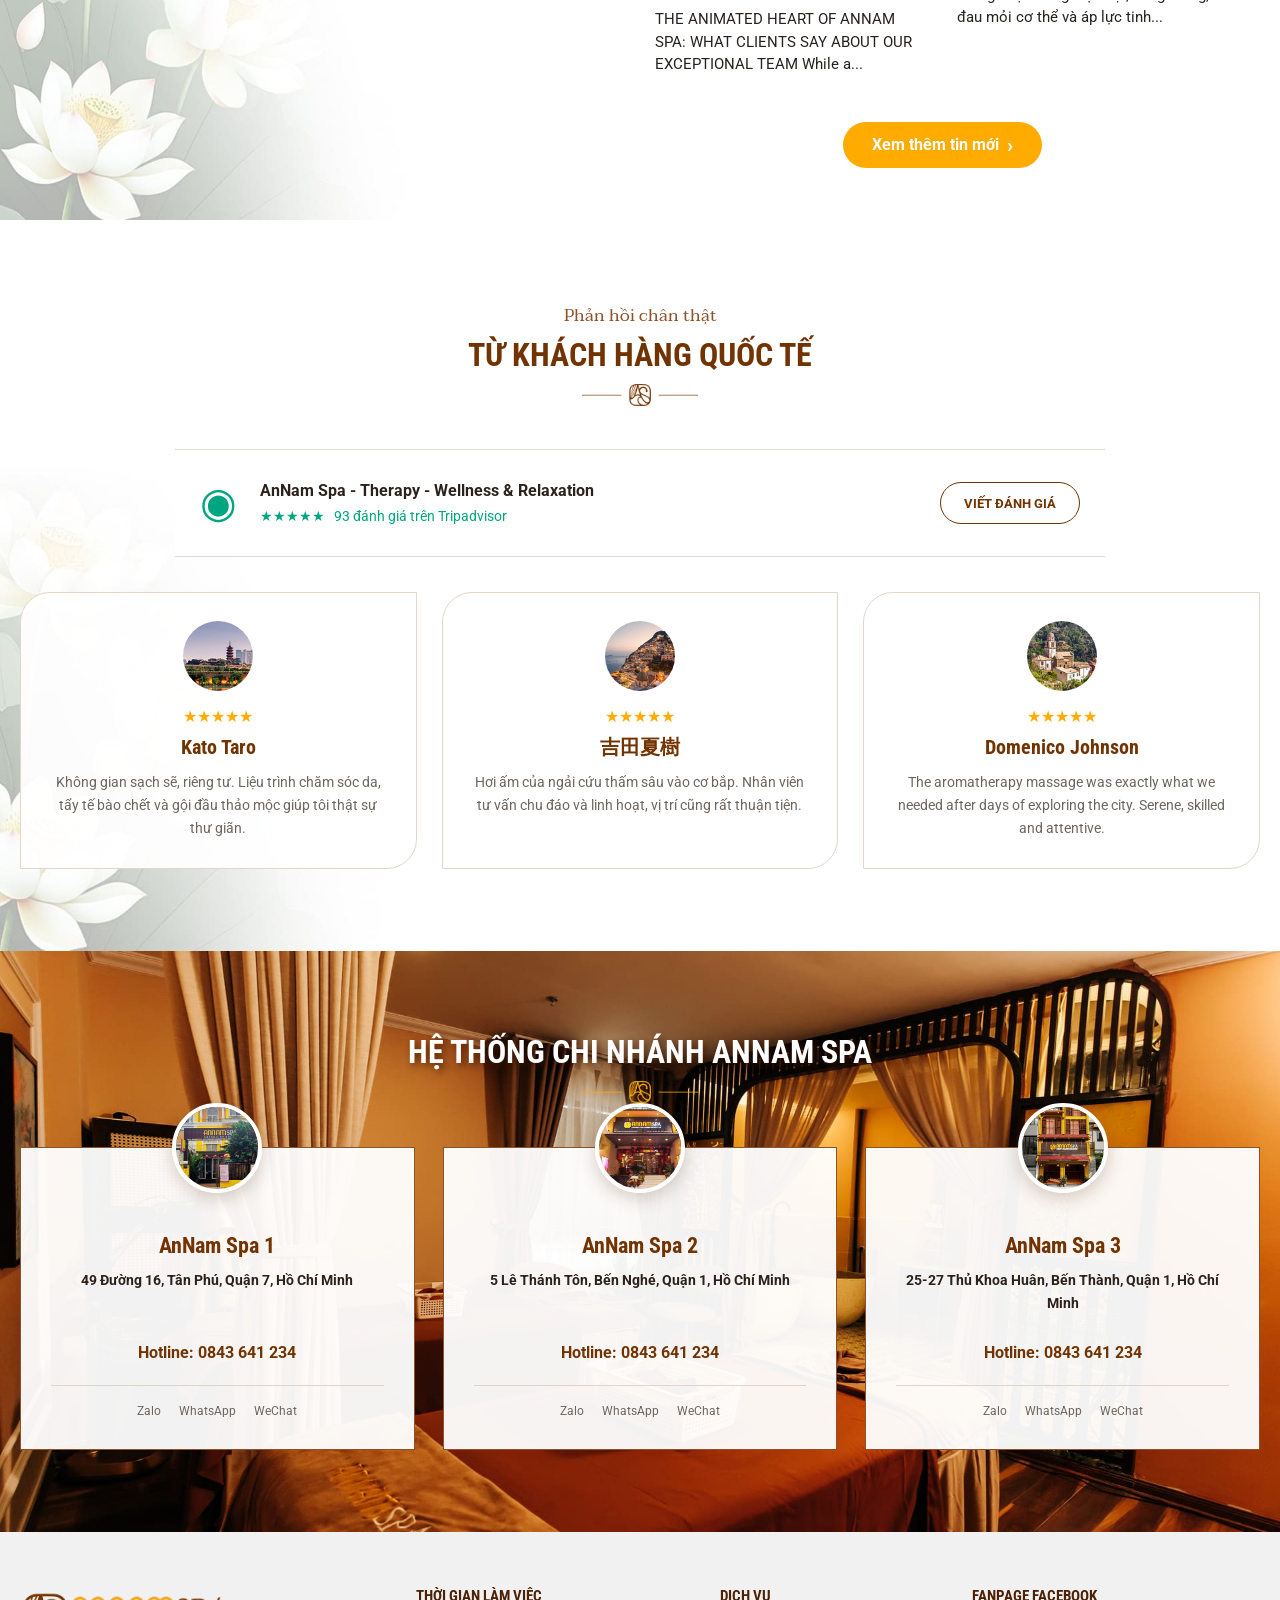
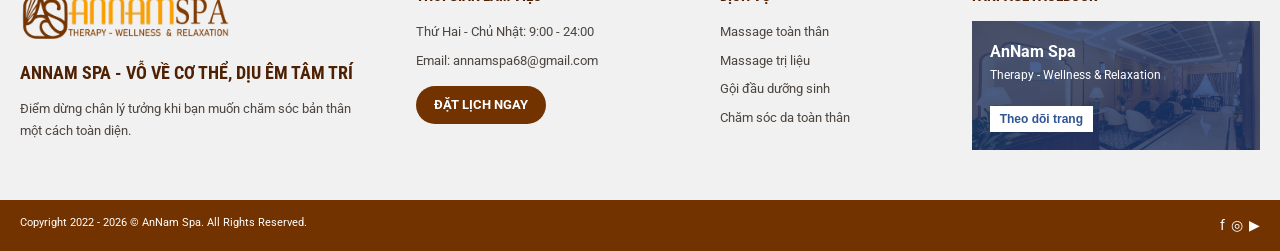
==== commit 0dd9ff71: "commitment, journal, renewal-banner" ====
--- a/index.html
+++ b/index.html
@@ -6,8 +6,8 @@
   <meta name="description" content="AnNam Spa - Therapy, wellness and relaxation.">
   <title>AnNam Spa | Vỗ Về Cơ Thể, Dịu Êm Tâm Trí</title>
   <link rel="icon" type="image/png" sizes="128x128" href="assets/images/annam-favicon.png?v=2">
-  <link rel="stylesheet" href="style.css?v=20260723-2">
-  <script src="assets/js/component-loader.js?v=20260723-2" defer></script>
+  <link rel="stylesheet" href="style.css?v=20260723-6">
+  <script src="assets/js/component-loader.js?v=20260723-6" defer></script>
 </head>
 <body>
   <div data-component="header"></div>
--- a/style.css
+++ b/style.css
@@ -902,155 +902,225 @@
 
 .commitment-section {
   overflow: hidden;
+  padding: 44px 0 72px;
   background: var(--white) url("assets/images/bg-uudiem-2-1.jpg") center / cover no-repeat;
+}
+
+.commitment-heading {
+  margin-bottom: 44px;
+}
+
+.commitment-heading h2 {
+  color: var(--brown);
+  font-family: "Roboto", Arial, sans-serif;
+  font-size: 32px;
+  line-height: 1.2;
+  text-wrap: balance;
 }
 
 .commitment-grid {
   display: grid;
   grid-template-columns: repeat(4, 1fr);
-  gap: 28px;
+  gap: 34px;
 }
 
 .commitment-item {
   position: relative;
-  min-height: 250px;
-  padding: 34px 24px 25px;
-  border: 1px solid var(--brown);
-  border-radius: 30px 0 30px 0;
-  background: rgba(255, 255, 255, 0.8);
+  min-height: 272px;
+  padding: 32px 24px 28px;
+  border: 2px solid var(--brown);
+  border-radius: 32px 0 32px 0;
+  background: rgba(255, 255, 255, 0.86);
   text-align: center;
-  transition: transform 0.3s ease, box-shadow 0.3s ease;
-}
-
-.commitment-item:hover {
-  box-shadow: 0 16px 36px rgba(87, 40, 8, 0.13);
-  transform: translateY(-7px);
-}
-
-.commitment-item span {
-  display: grid;
-  width: 38px;
-  height: 38px;
-  margin: -54px auto 19px;
-  place-items: center;
-  border-radius: 50%;
-  color: var(--white);
-  background: var(--brown);
-  font-weight: 700;
 }
 
 .commitment-item h3 {
-  color: var(--brown-dark);
+  min-height: 76px;
+  margin-bottom: 20px;
+  color: #111;
+  font-family: "Roboto", Arial, sans-serif;
   font-size: 18px;
+  line-height: 1.5;
+  text-wrap: balance;
   text-transform: uppercase;
+}
+
+.commitment-item h3::after {
+  content: "";
+  display: block;
+  width: 100%;
+  height: 1px;
+  margin-top: 18px;
+  background: #eee;
 }
 
 .commitment-item p {
   margin-bottom: 0;
-  color: var(--muted);
+  color: #17120f;
   font-size: 14px;
+  line-height: 1.6;
 }
 
 .renewal-banner {
   position: relative;
   display: flex;
-  align-items: center;
+  align-items: flex-start;
   min-height: 390px;
+  aspect-ratio: 1920 / 500;
+  scroll-margin-top: 90px;
   color: var(--white);
   background: var(--brown) url("assets/images/spa-banner-1.jpg") center / cover no-repeat;
 }
 
 .renewal-content {
-  padding-left: 52%;
-  text-align: center;
-}
-
-.renewal-content p {
+  padding-top: 86px;
+  padding-left: 195px;
+  text-align: left;
+}
+
+.renewal-logo {
+  width: 500px;
+  height: auto;
+  margin-bottom: 22px;
+}
+
+.renewal-content h2 {
+  max-width: 920px;
   margin-bottom: 0;
-  font-family: "Taviraj", serif;
-  font-size: 18px;
-  text-transform: uppercase;
-}
-
-.renewal-content h2 {
-  margin-bottom: 24px;
   color: var(--white);
-  font-family: "Taviraj", serif;
-  font-size: 35px;
-  text-transform: uppercase;
+  font-family: "Roboto", Arial, sans-serif;
+  font-size: 48px;
+  font-weight: 700;
+  line-height: 1.08;
+  text-wrap: balance;
 }
 
 .journal-section {
-  background: var(--cream);
+  padding: 22px 0 52px;
+  scroll-margin-top: 110px;
+  background: var(--white) url("assets/images/bg-footer1-1.jpg") left bottom / cover no-repeat;
 }
 
 .journal-grid {
   display: grid;
   grid-template-columns: 1fr 1fr;
-  gap: 58px;
-}
-
-.gallery-feature {
-  padding: 10px;
-  border: 1px solid var(--brown-soft);
-  background: var(--white);
-}
-
-.gallery-feature > img {
+  width: min(calc(100% - 40px), 1180px);
+  gap: 30px;
+}
+
+.journal-heading {
+  display: flex;
+  align-items: center;
+  gap: 18px;
+  min-height: 52px;
+  margin-bottom: 25px;
+}
+
+.journal-heading img {
+  flex: 0 0 auto;
+  width: 42px;
+  height: 42px;
+}
+
+.journal-heading h2 {
+  margin-bottom: 0;
+  color: var(--brown);
+  font-family: "Roboto", Arial, sans-serif;
+  font-size: 32px;
+  font-weight: 700;
+  line-height: 1.2;
+  text-transform: uppercase;
+  text-wrap: balance;
+}
+
+.journal-video {
+  display: block;
   width: 100%;
+  height: 400px;
+  border: 0;
+}
+
+.news-list {
+  display: grid;
+  grid-template-columns: repeat(2, minmax(0, 1fr));
+  gap: 28px;
+}
+
+.news-card {
+  min-width: 0;
+  text-align: left;
+}
+
+.news-card-media {
+  display: block;
+  overflow: hidden;
+  border-radius: 30px 0 0;
+}
+
+.news-card-media img {
+  display: block;
+  width: 100%;
+  height: auto;
   aspect-ratio: 16 / 9;
   object-fit: cover;
-}
-
-.gallery-thumbs {
-  display: grid;
-  grid-template-columns: repeat(3, 1fr);
-  gap: 8px;
-  margin-top: 8px;
-}
-
-.gallery-thumbs img {
-  width: 100%;
-  aspect-ratio: 4 / 3;
-  object-fit: cover;
-}
-
-.news-list {
-  display: grid;
-  gap: 22px;
-  margin-bottom: 25px;
-}
-
-.news-card {
-  display: grid;
-  grid-template-columns: 190px 1fr;
-  gap: 20px;
-  padding-bottom: 22px;
-  border-bottom: 1px solid #e3d6ca;
-}
-
-.news-card img {
-  width: 100%;
-  height: 145px;
-  object-fit: cover;
-}
-
-.news-card time {
-  color: var(--brown-soft);
-  font-size: 12px;
+  transition: transform 0.35s ease;
+}
+
+.news-card:first-child .news-card-media img {
+  object-position: center 52%;
+}
+
+.news-card-media:hover img {
+  transform: scale(1.035);
 }
 
 .news-card h3 {
-  margin: 5px 0 8px;
-  color: var(--brown-dark);
-  font-size: 18px;
-  text-transform: uppercase;
+  margin: 14px 0 12px;
+  color: #111;
+  font-family: "Roboto", Arial, sans-serif;
+  font-size: 19px;
+  line-height: 1.3;
+  text-wrap: pretty;
+}
+
+.news-card h3 a {
+  transition: color 0.25s ease;
+}
+
+.news-card h3 a:hover {
+  color: var(--brown);
+}
+
+.news-divider {
+  display: block;
+  width: 36px;
+  height: 1px;
+  margin-bottom: 11px;
+  background: #ddd;
 }
 
 .news-card p {
   margin-bottom: 0;
-  color: var(--muted);
-  font-size: 14px;
+  overflow: hidden;
+  color: #28221f;
+  font-size: 15px;
+  line-height: 1.5;
+  display: -webkit-box;
+  -webkit-box-orient: vertical;
+  -webkit-line-clamp: 3;
+  line-clamp: 3;
+}
+
+.news-column {
+  text-align: center;
+}
+
+.journal-more {
+  min-height: 46px;
+  margin-top: 46px;
+  padding: 11px 28px;
+  font-size: 16px;
+  text-transform: none;
 }
 
 .testimonials-section {
@@ -1629,8 +1699,22 @@
     grid-template-columns: repeat(2, 1fr);
   }
 
+  .renewal-banner {
+    min-height: 440px;
+    aspect-ratio: auto;
+  }
+
   .renewal-content {
-    padding-left: 42%;
+    padding-top: 75px;
+    padding-left: 110px;
+  }
+
+  .renewal-logo {
+    width: 420px;
+  }
+
+  .renewal-content h2 {
+    font-size: 40px;
   }
 
   .branches-grid {
@@ -1791,7 +1875,7 @@
   }
 
   .commitment-grid {
-    gap: 38px;
+    gap: 24px;
   }
 
   .commitment-item {
@@ -1800,7 +1884,7 @@
 
   .renewal-banner {
     min-height: 380px;
-    background-position: 67% center;
+    background-position: 58% center;
   }
 
   .renewal-banner::before {
@@ -1812,21 +1896,28 @@
 
   .renewal-content {
     position: relative;
-    padding: 0;
+    z-index: 1;
+    padding: 70px 0 0;
+    text-align: center;
     text-shadow: 0 2px 8px rgba(0, 0, 0, 0.65);
   }
 
+  .renewal-logo {
+    width: min(300px, 82vw);
+    margin: 0 auto 22px;
+  }
+
   .renewal-content h2 {
-    font-size: 27px;
+    font-size: 29px;
+    line-height: 1.18;
   }
 
   .news-card {
-    grid-template-columns: 120px 1fr;
-    gap: 14px;
-  }
-
-  .news-card img {
-    height: 120px;
+    display: block;
+  }
+
+  .news-list {
+    grid-template-columns: 1fr;
   }
 
   .news-card h3 {
@@ -1834,7 +1925,25 @@
   }
 
   .news-card p {
-    display: none;
+    display: -webkit-box;
+  }
+
+  .journal-video {
+    height: auto;
+    aspect-ratio: 16 / 9;
+  }
+
+  .journal-heading {
+    gap: 12px;
+  }
+
+  .journal-heading img {
+    width: 36px;
+    height: 36px;
+  }
+
+  .journal-heading h2 {
+    font-size: 23px;
   }
 
   .tripadvisor-summary {
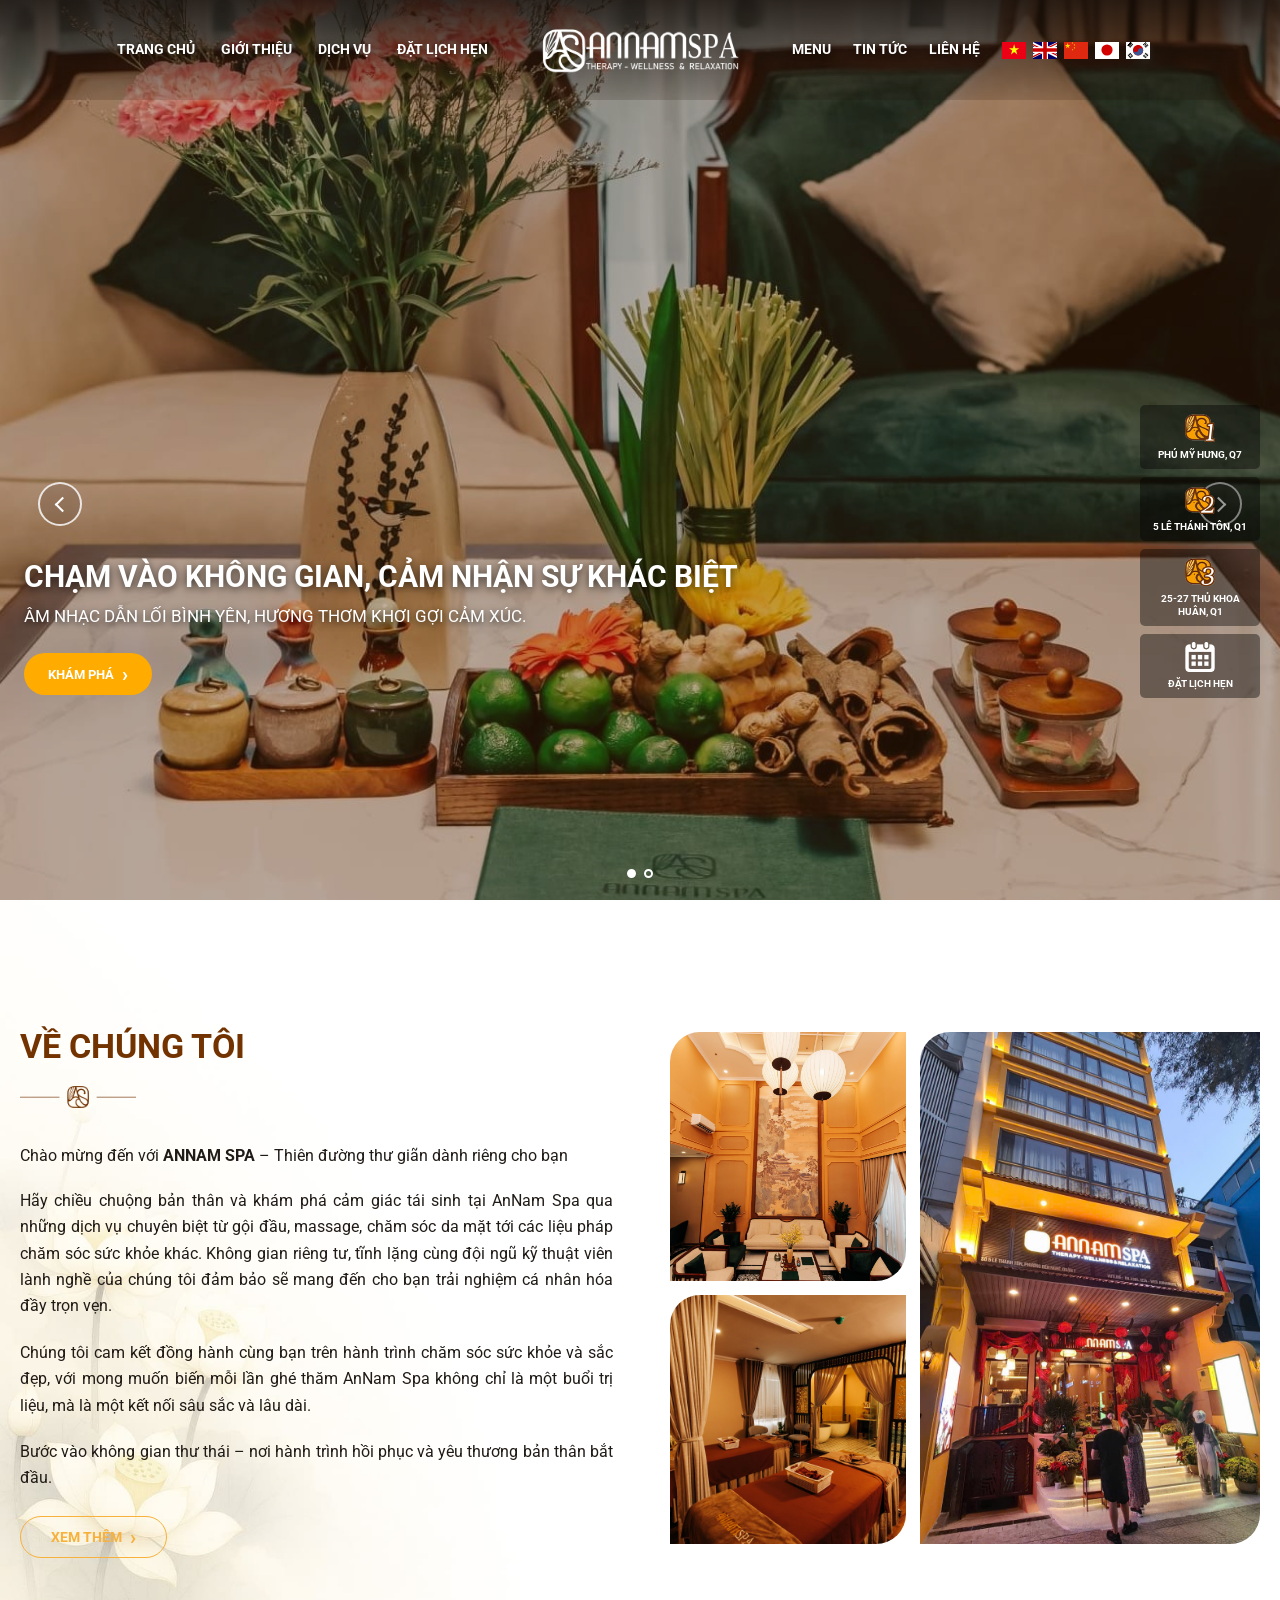
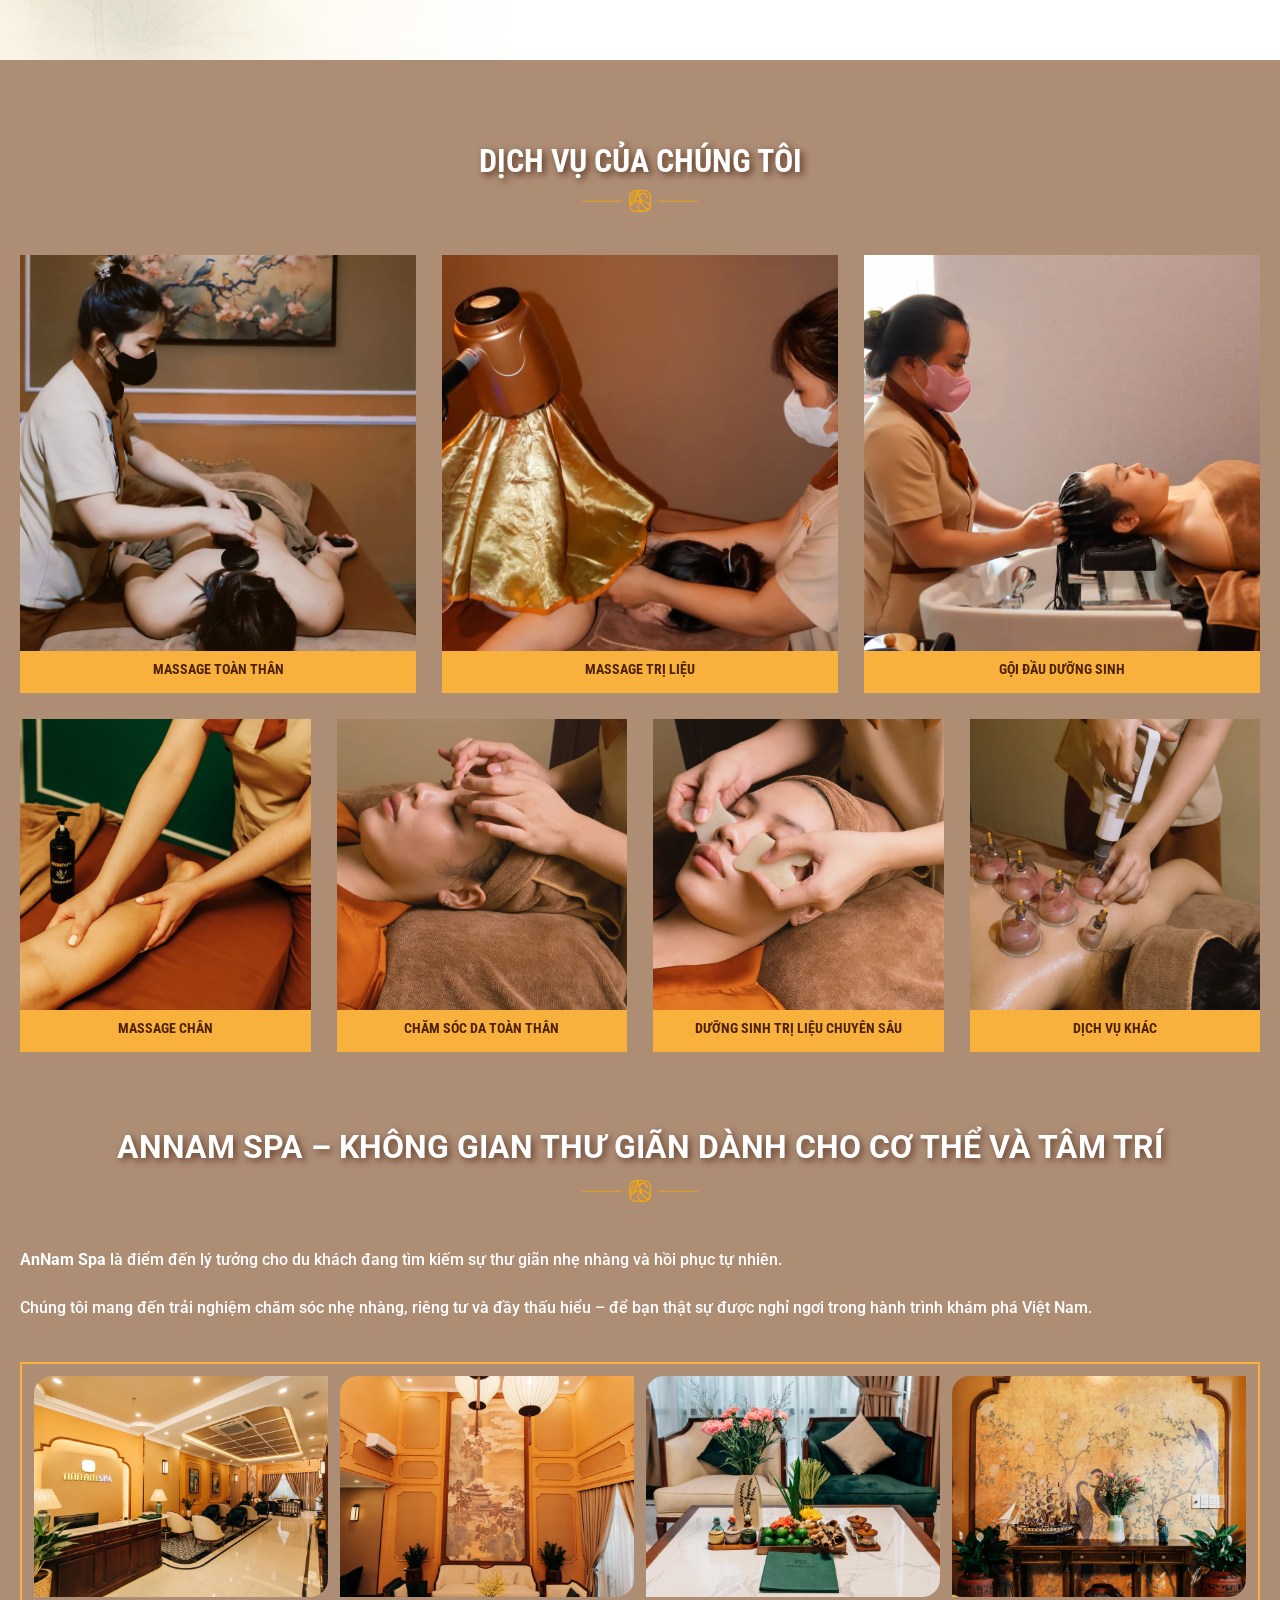
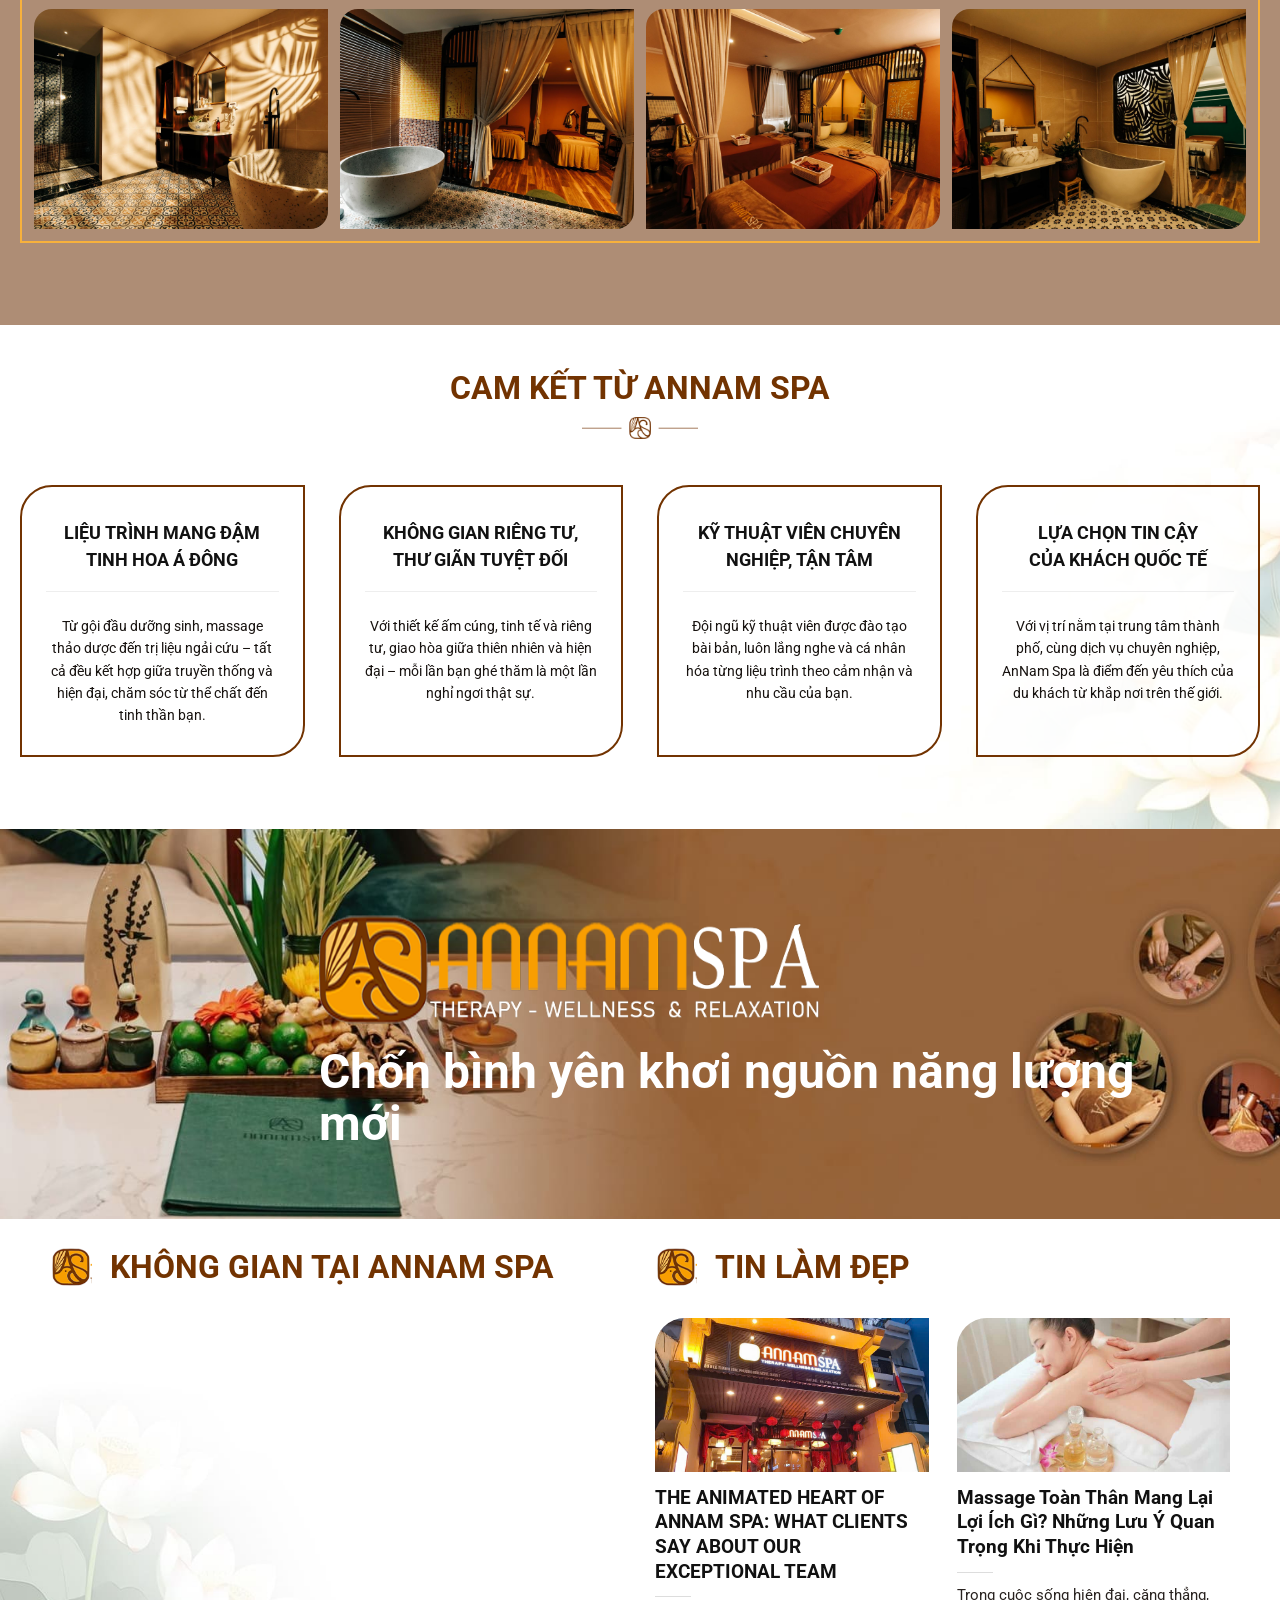
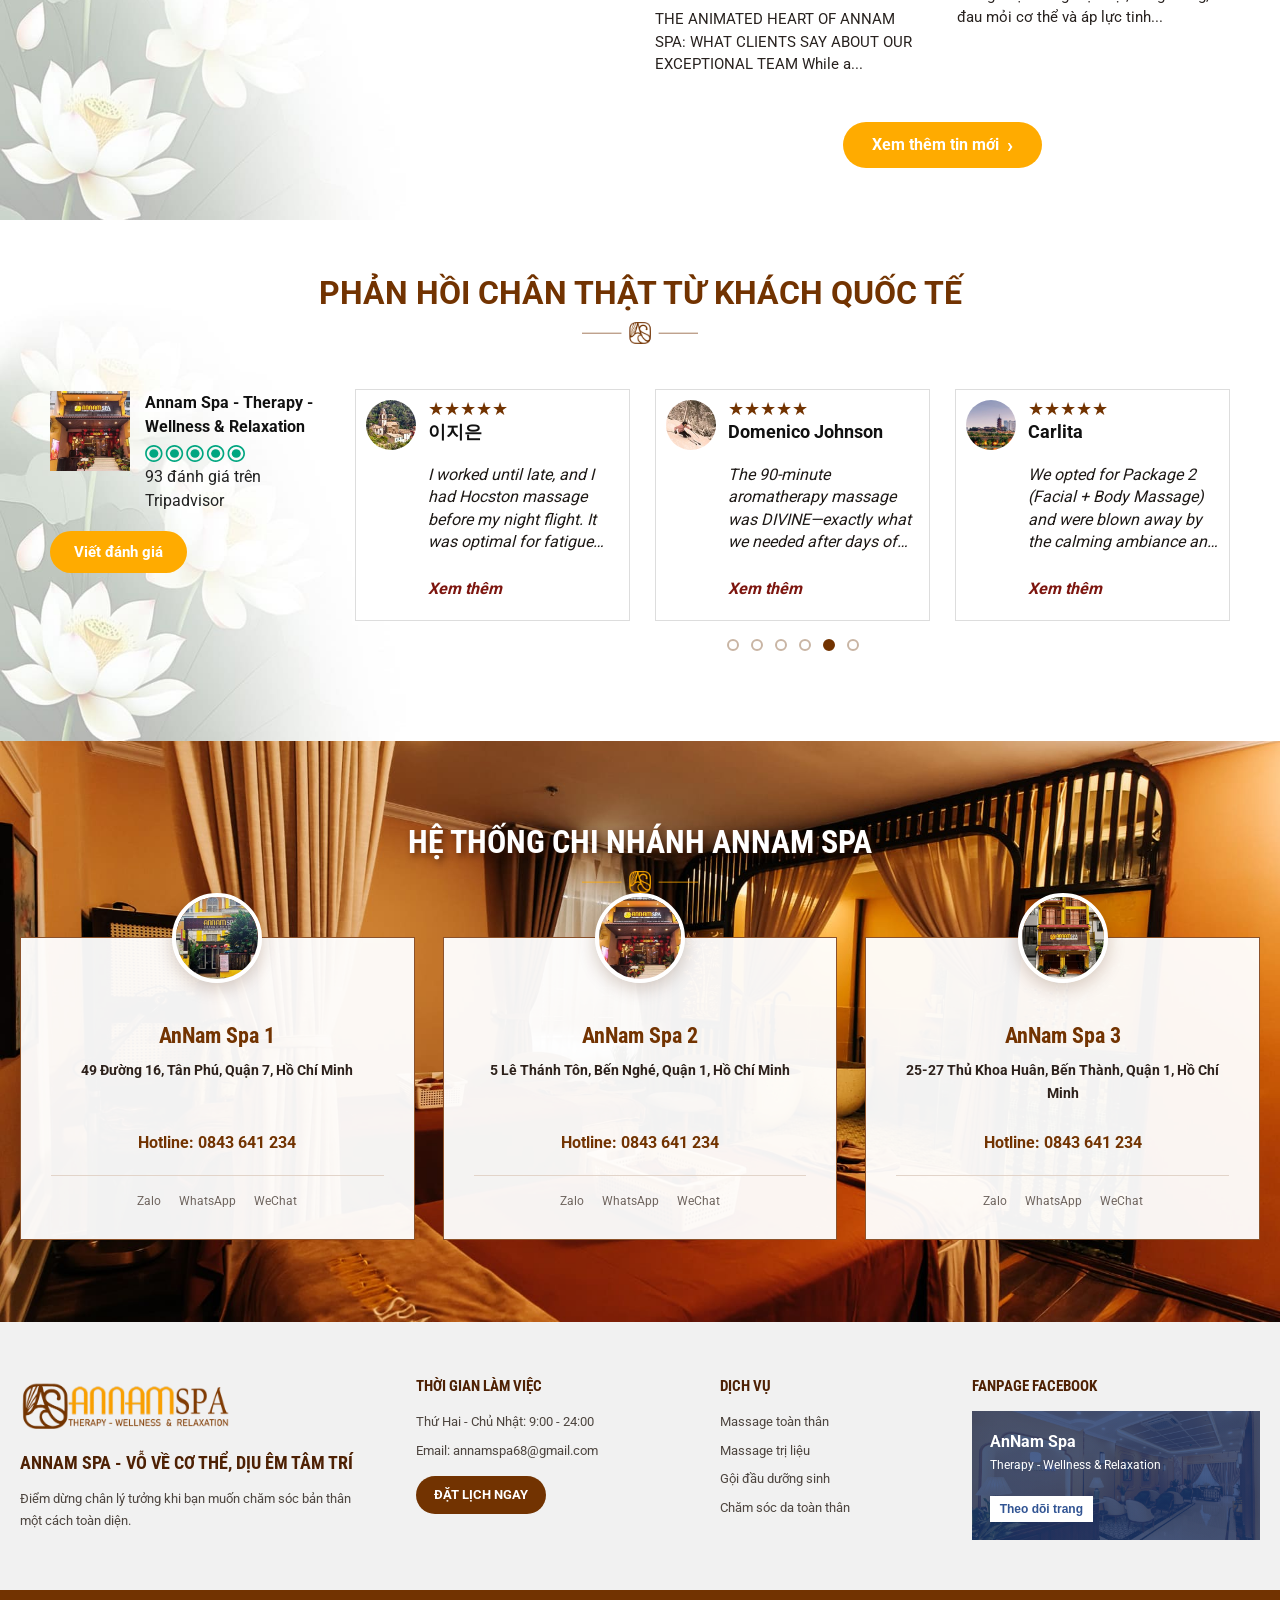
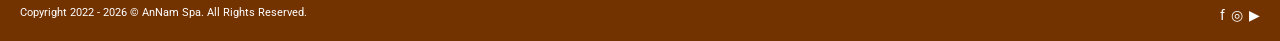
==== commit f13bfd59: "testimonials" ====
--- a/index.html
+++ b/index.html
@@ -6,8 +6,8 @@
   <meta name="description" content="AnNam Spa - Therapy, wellness and relaxation.">
   <title>AnNam Spa | Vỗ Về Cơ Thể, Dịu Êm Tâm Trí</title>
   <link rel="icon" type="image/png" sizes="128x128" href="assets/images/annam-favicon.png?v=2">
-  <link rel="stylesheet" href="style.css?v=20260723-6">
-  <script src="assets/js/component-loader.js?v=20260723-6" defer></script>
+  <link rel="stylesheet" href="style.css?v=20260723-7">
+  <script src="assets/js/component-loader.js?v=20260723-7" defer></script>
 </head>
 <body>
   <div data-component="header"></div>
--- a/style.css
+++ b/style.css
@@ -1124,73 +1124,212 @@
 }
 
 .testimonials-section {
-  background: var(--white) url("assets/images/bg-footer1-1.jpg") center / cover no-repeat;
+  overflow: hidden;
+  padding: 54px 0 90px;
+  scroll-margin-top: 110px;
+  background: var(--white) url("assets/images/bg-footer1-1.jpg") left bottom / cover no-repeat;
+}
+
+.testimonials-inner {
+  width: min(calc(100% - 40px), 1180px);
+}
+
+.testimonials-heading {
+  margin-bottom: 44px;
+}
+
+.testimonials-heading h2 {
+  color: var(--brown);
+  font-family: "Roboto", Arial, sans-serif;
+  font-size: 32px;
+  text-wrap: balance;
+}
+
+.testimonials-layout {
+  display: grid;
+  grid-template-columns: 280px minmax(0, 1fr);
+  align-items: start;
+  gap: 25px;
 }
 
 .tripadvisor-summary {
+  padding-top: 2px;
+}
+
+.tripadvisor-overview {
   display: grid;
-  grid-template-columns: 60px 1fr auto;
-  align-items: center;
-  max-width: 930px;
-  margin: 0 auto 35px;
-  padding: 18px 25px;
-  border-top: 1px solid #e4d8ce;
-  border-bottom: 1px solid #e4d8ce;
+  grid-template-columns: 80px minmax(0, 1fr);
+  align-items: start;
+  gap: 15px;
+}
+
+.tripadvisor-branch {
+  width: 80px;
+  height: 80px;
+  object-fit: cover;
+}
+
+.tripadvisor-copy strong {
+  display: block;
+  color: #111;
+  font-size: 16px;
+  line-height: 1.45;
+}
+
+.tripadvisor-rating {
+  width: 100px;
+  height: auto;
+  margin: 7px 0 3px;
+}
+
+.tripadvisor-copy p {
+  margin-bottom: 0;
+  color: #222;
+  font-size: 16px;
+  line-height: 1.5;
+}
+
+.tripadvisor-button {
+  margin: 18px auto 0;
+  font-size: 15px;
+  text-transform: none;
+}
+
+.reviews-carousel {
+  min-width: 0;
+}
+
+.reviews-carousel:focus-visible {
+  outline: 2px solid var(--brown);
+  outline-offset: 5px;
+}
+
+.reviews-viewport {
+  overflow: hidden;
+  cursor: grab;
+  touch-action: pan-y;
+  user-select: none;
+  -webkit-user-select: none;
+}
+
+.reviews-viewport.is-grabbing {
+  cursor: grabbing;
+}
+
+.reviews-track {
+  display: flex;
+  gap: 25px;
+  will-change: transform;
+  transition: transform 0.42s cubic-bezier(0.22, 0.61, 0.36, 1);
+}
+
+.reviews-track.is-dragging {
+  transition: none;
+}
+
+.review-card {
+  display: flex;
+  flex-direction: column;
+  flex: 0 0 calc((100% - 50px) / 3);
+  min-width: 0;
+  min-height: 232px;
+  padding: 10px;
+  border: 1px solid #ddd;
   background: rgba(255, 255, 255, 0.9);
-}
-
-.trip-mark {
-  color: #00a680;
-  font-size: 42px;
-}
-
-.tripadvisor-summary strong,
-.tripadvisor-summary span {
-  display: block;
-}
-
-.tripadvisor-summary span {
-  color: #00a680;
-  font-size: 14px;
-}
-
-.reviews-grid {
+  text-align: left;
+}
+
+.review-card,
+.review-card img {
+  -webkit-user-drag: none;
+}
+
+.review-header {
   display: grid;
-  grid-template-columns: repeat(3, 1fr);
-  gap: 25px;
-}
-
-.review-card {
-  padding: 28px;
-  border: 1px solid #e5d5c8;
-  border-radius: 30px 0 30px 0;
-  background: rgba(255, 255, 255, 0.94);
-  text-align: center;
-}
-
-.review-card img {
-  width: 70px;
-  height: 70px;
-  margin: 0 auto 13px;
+  grid-template-columns: 50px minmax(0, 1fr);
+  align-items: start;
+  gap: 12px;
+}
+
+.review-header > img {
+  width: 50px;
+  height: 50px;
   border-radius: 50%;
   object-fit: cover;
 }
 
 .review-card .stars {
-  color: var(--gold);
+  color: var(--brown);
+  font-size: 18px;
+  line-height: 1;
+}
+
+.review-card h3 {
+  margin: 3px 0 0;
+  color: #111;
+  font-family: "Roboto", Arial, sans-serif;
+  font-size: 18px;
+  line-height: 1.25;
+  word-break: keep-all;
+}
+
+.review-card p {
+  margin: 14px 0 20px 62px;
+  overflow: hidden;
+  color: #1f1a17;
   font-size: 16px;
-}
-
-.review-card h3 {
-  margin: 5px 0 12px;
+  font-style: italic;
+  line-height: 1.4;
+  display: -webkit-box;
+  -webkit-box-orient: vertical;
+  -webkit-line-clamp: 4;
+  line-clamp: 4;
+}
+
+.review-card > a {
+  margin: auto 0 8px 62px;
+  color: #7d160f;
+  font-size: 16px;
+  font-style: italic;
+  font-weight: 700;
+}
+
+.review-card > a:hover {
   color: var(--brown);
-  font-size: 20px;
-}
-
-.review-card p {
-  margin-bottom: 0;
-  color: var(--muted);
-  font-size: 14px;
+  text-decoration: underline;
+}
+
+.reviews-dots {
+  display: flex;
+  align-items: center;
+  justify-content: center;
+  gap: 12px;
+  margin-top: 18px;
+}
+
+.reviews-dots button {
+  width: 12px;
+  height: 12px;
+  padding: 0;
+  border: 2px solid #c9b5a4;
+  border-radius: 50%;
+  background: transparent;
+  cursor: pointer;
+}
+
+.reviews-dots button:hover,
+.reviews-dots button:focus-visible {
+  border-color: var(--brown);
+}
+
+.reviews-dots button:focus-visible {
+  outline: 2px solid var(--gold);
+  outline-offset: 3px;
+}
+
+.reviews-dots button.is-active {
+  border-color: var(--brown);
+  background: var(--brown);
 }
 
 .branches-section {
@@ -1694,9 +1833,27 @@
     font-size: 14px;
   }
 
-  .commitment-grid,
-  .reviews-grid {
+  .commitment-grid {
     grid-template-columns: repeat(2, 1fr);
+  }
+
+  .testimonials-layout {
+    grid-template-columns: 1fr;
+    gap: 34px;
+  }
+
+  .tripadvisor-summary {
+    width: min(100%, 360px);
+    margin: 0 auto;
+  }
+
+  .reviews-carousel {
+    width: min(100%, 620px);
+    margin: 0 auto;
+  }
+
+  .review-card {
+    flex-basis: 100%;
   }
 
   .renewal-banner {
@@ -1868,7 +2025,6 @@
   }
 
   .commitment-grid,
-  .reviews-grid,
   .branches-grid,
   .footer-grid {
     grid-template-columns: 1fr;
@@ -1946,14 +2102,26 @@
     font-size: 23px;
   }
 
-  .tripadvisor-summary {
-    grid-template-columns: 48px 1fr;
-    padding: 15px 10px;
-  }
-
-  .tripadvisor-summary .button {
-    grid-column: 1 / -1;
-    margin-top: 15px;
+  .testimonials-section {
+    padding: 48px 0 65px;
+  }
+
+  .testimonials-heading h2 {
+    font-size: 24px;
+  }
+
+  .tripadvisor-overview {
+    grid-template-columns: 72px minmax(0, 1fr);
+  }
+
+  .tripadvisor-branch {
+    width: 72px;
+    height: 72px;
+  }
+
+  .review-card p,
+  .review-card > a {
+    margin-left: 0;
   }
 
   .branches-grid {
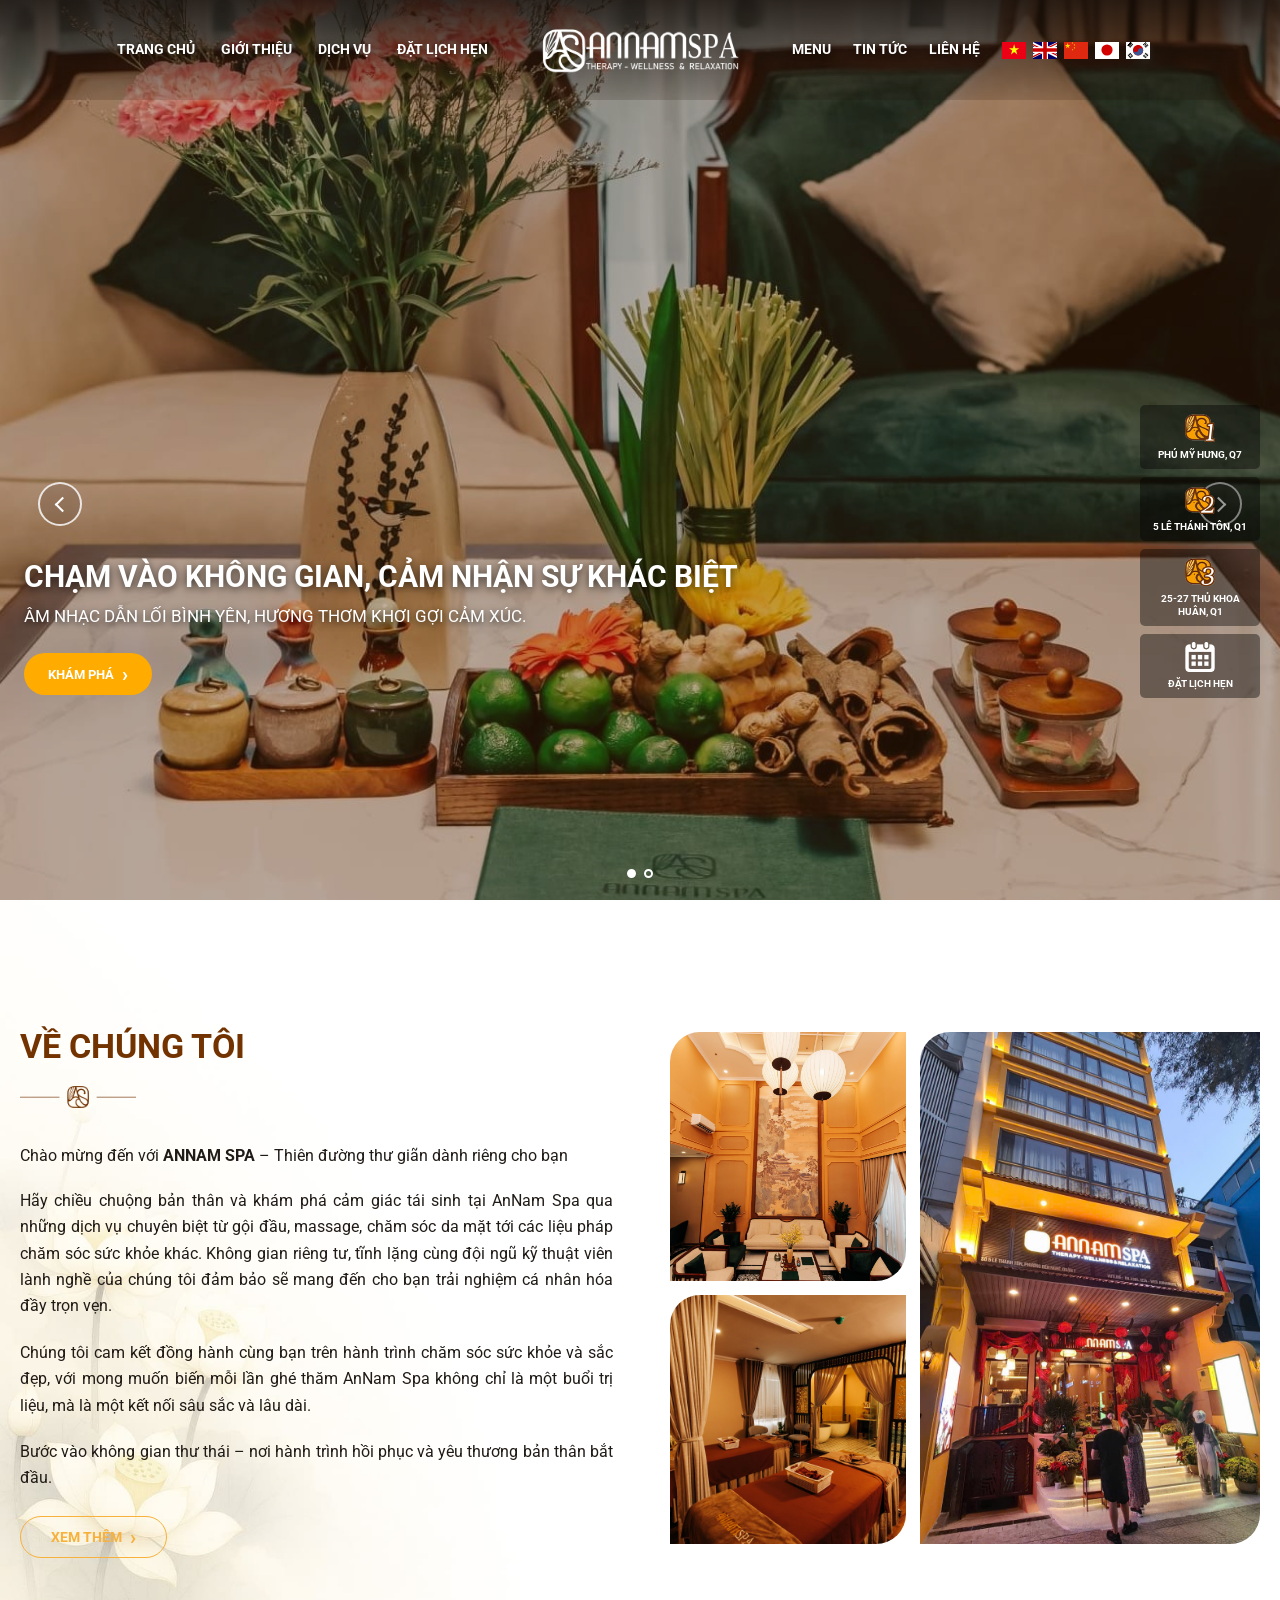
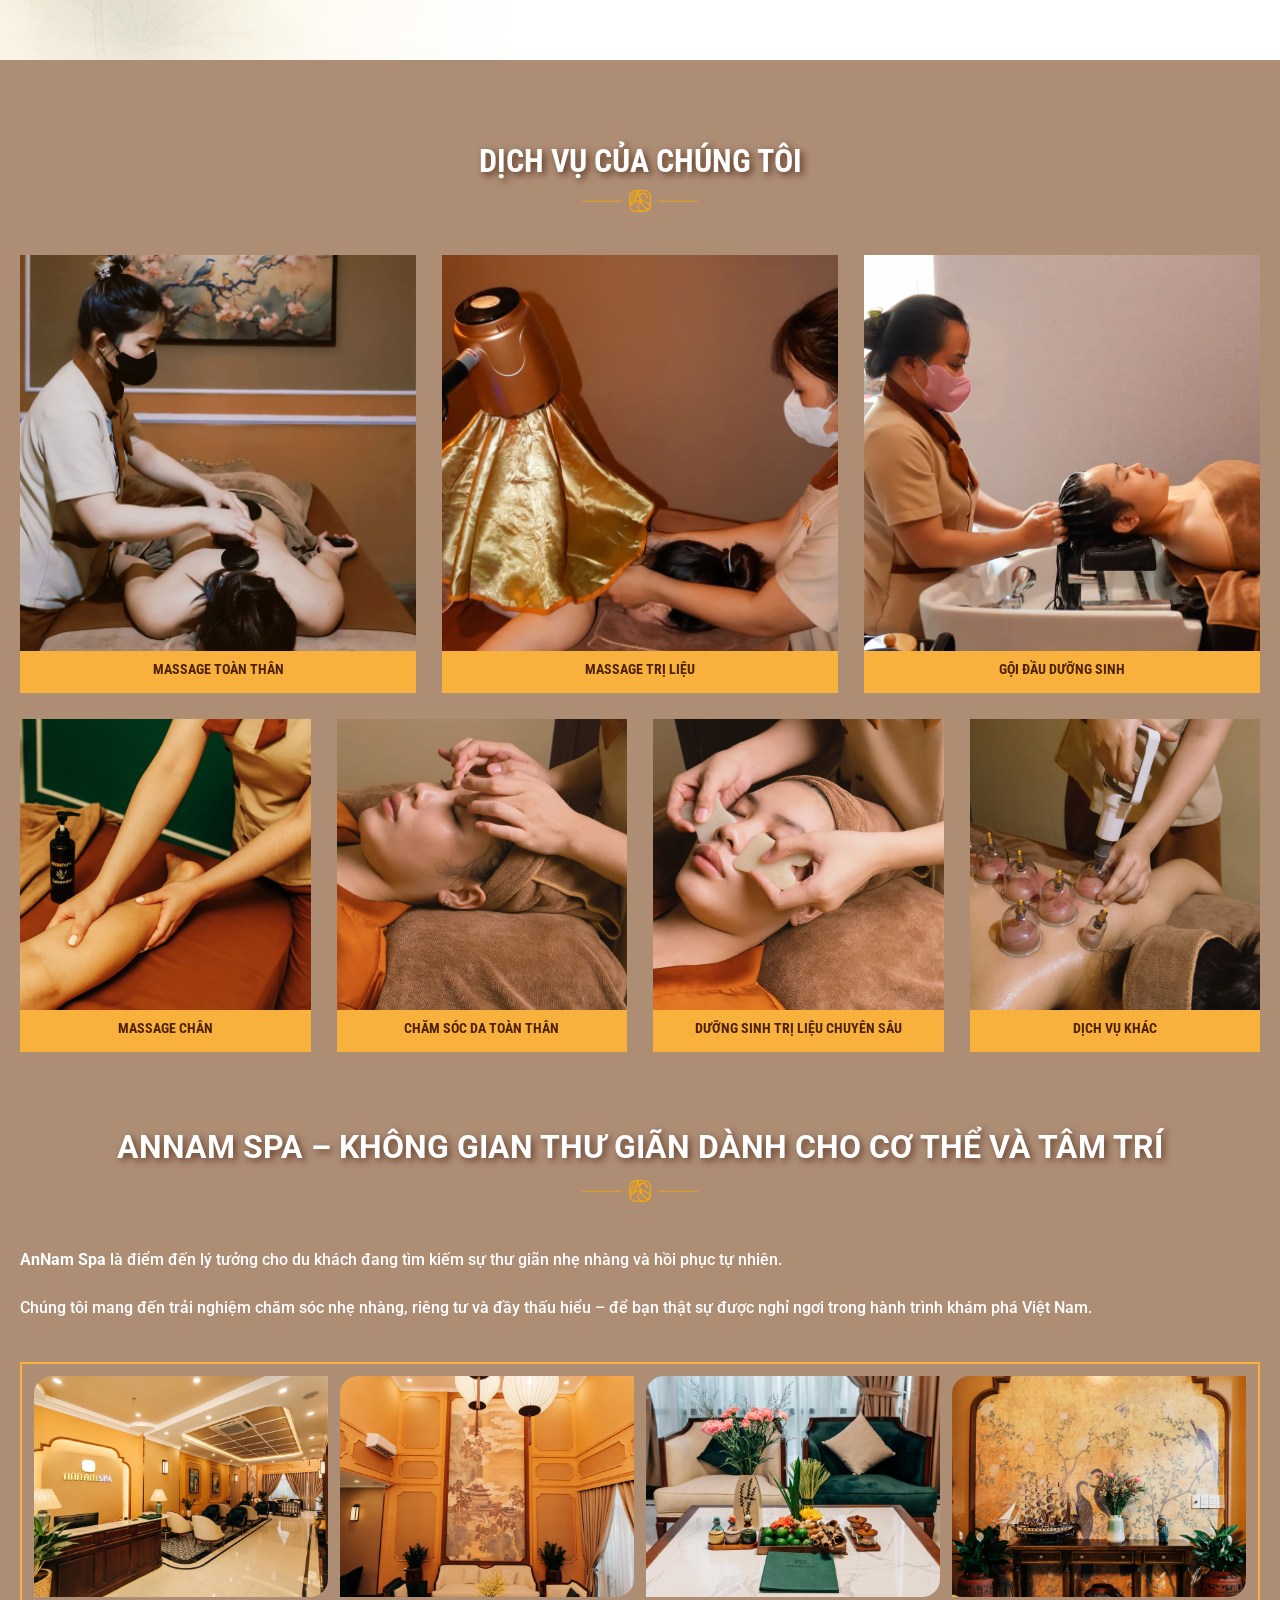
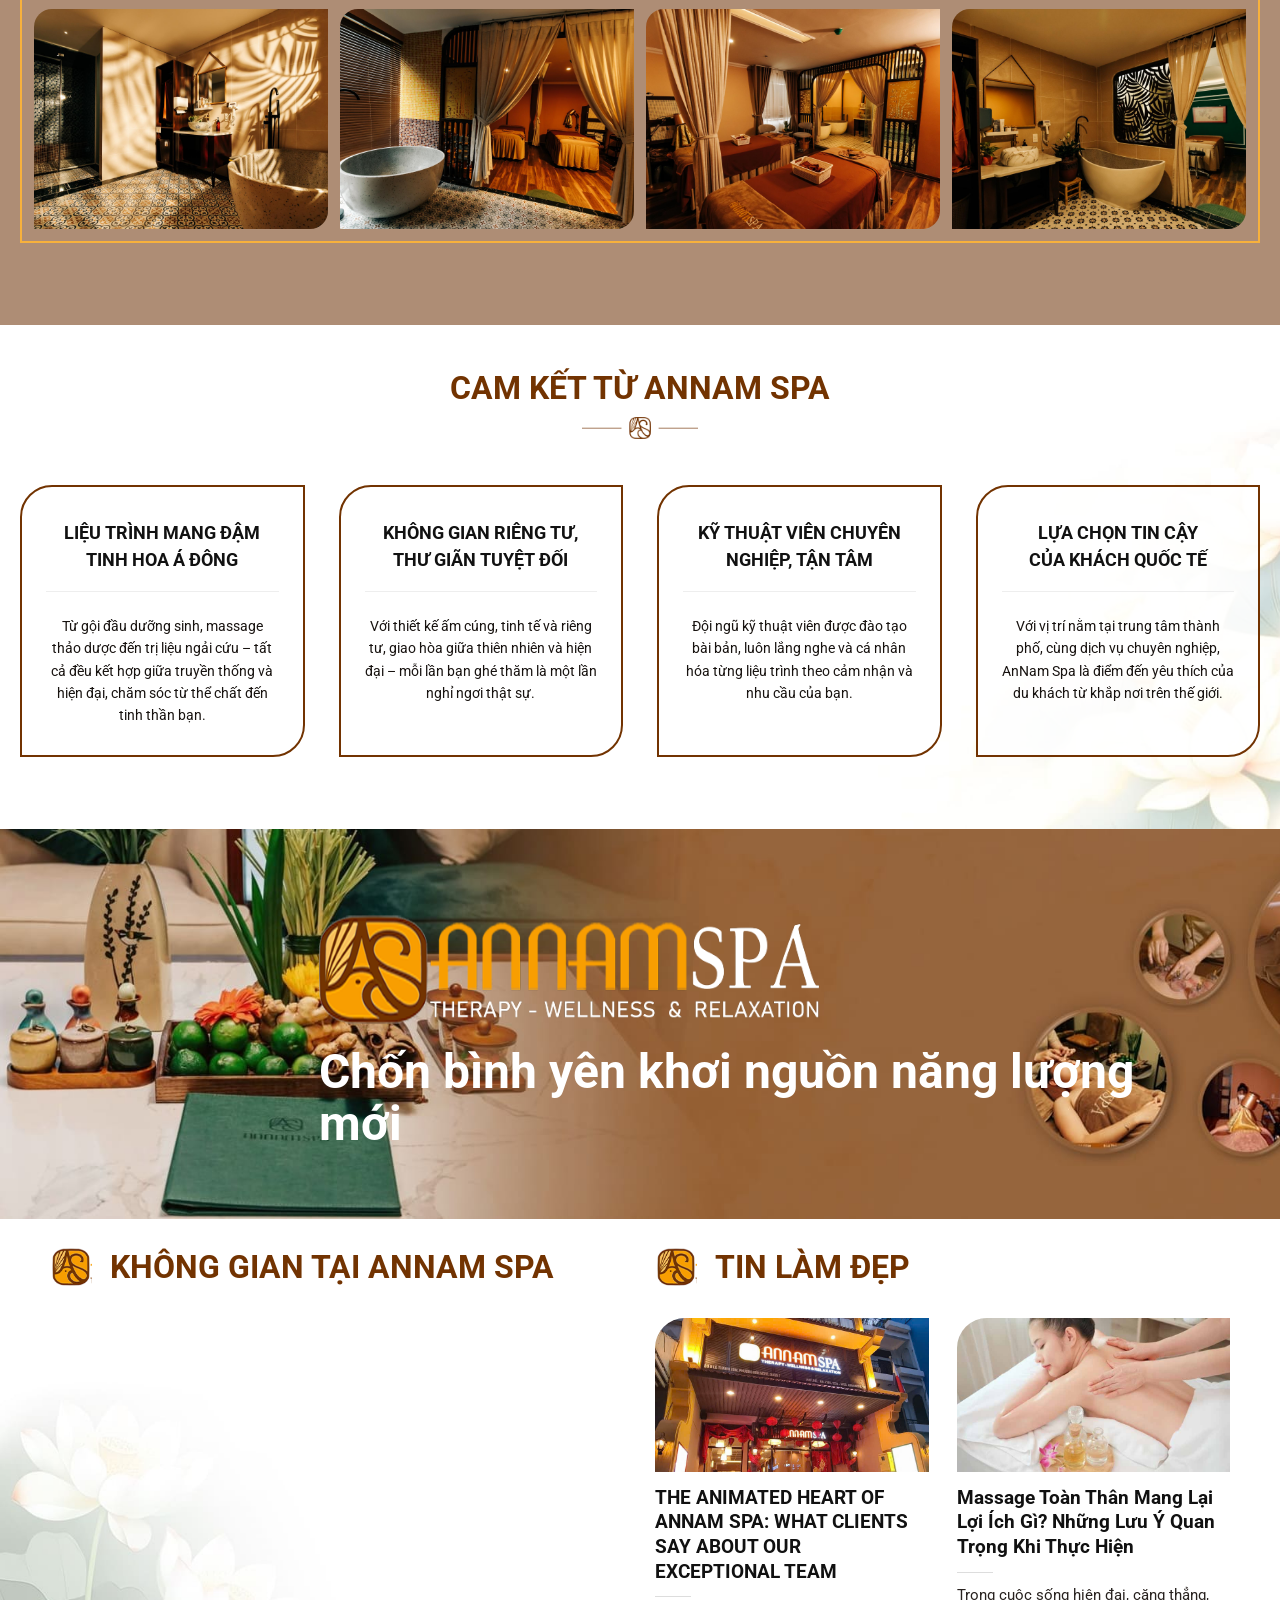
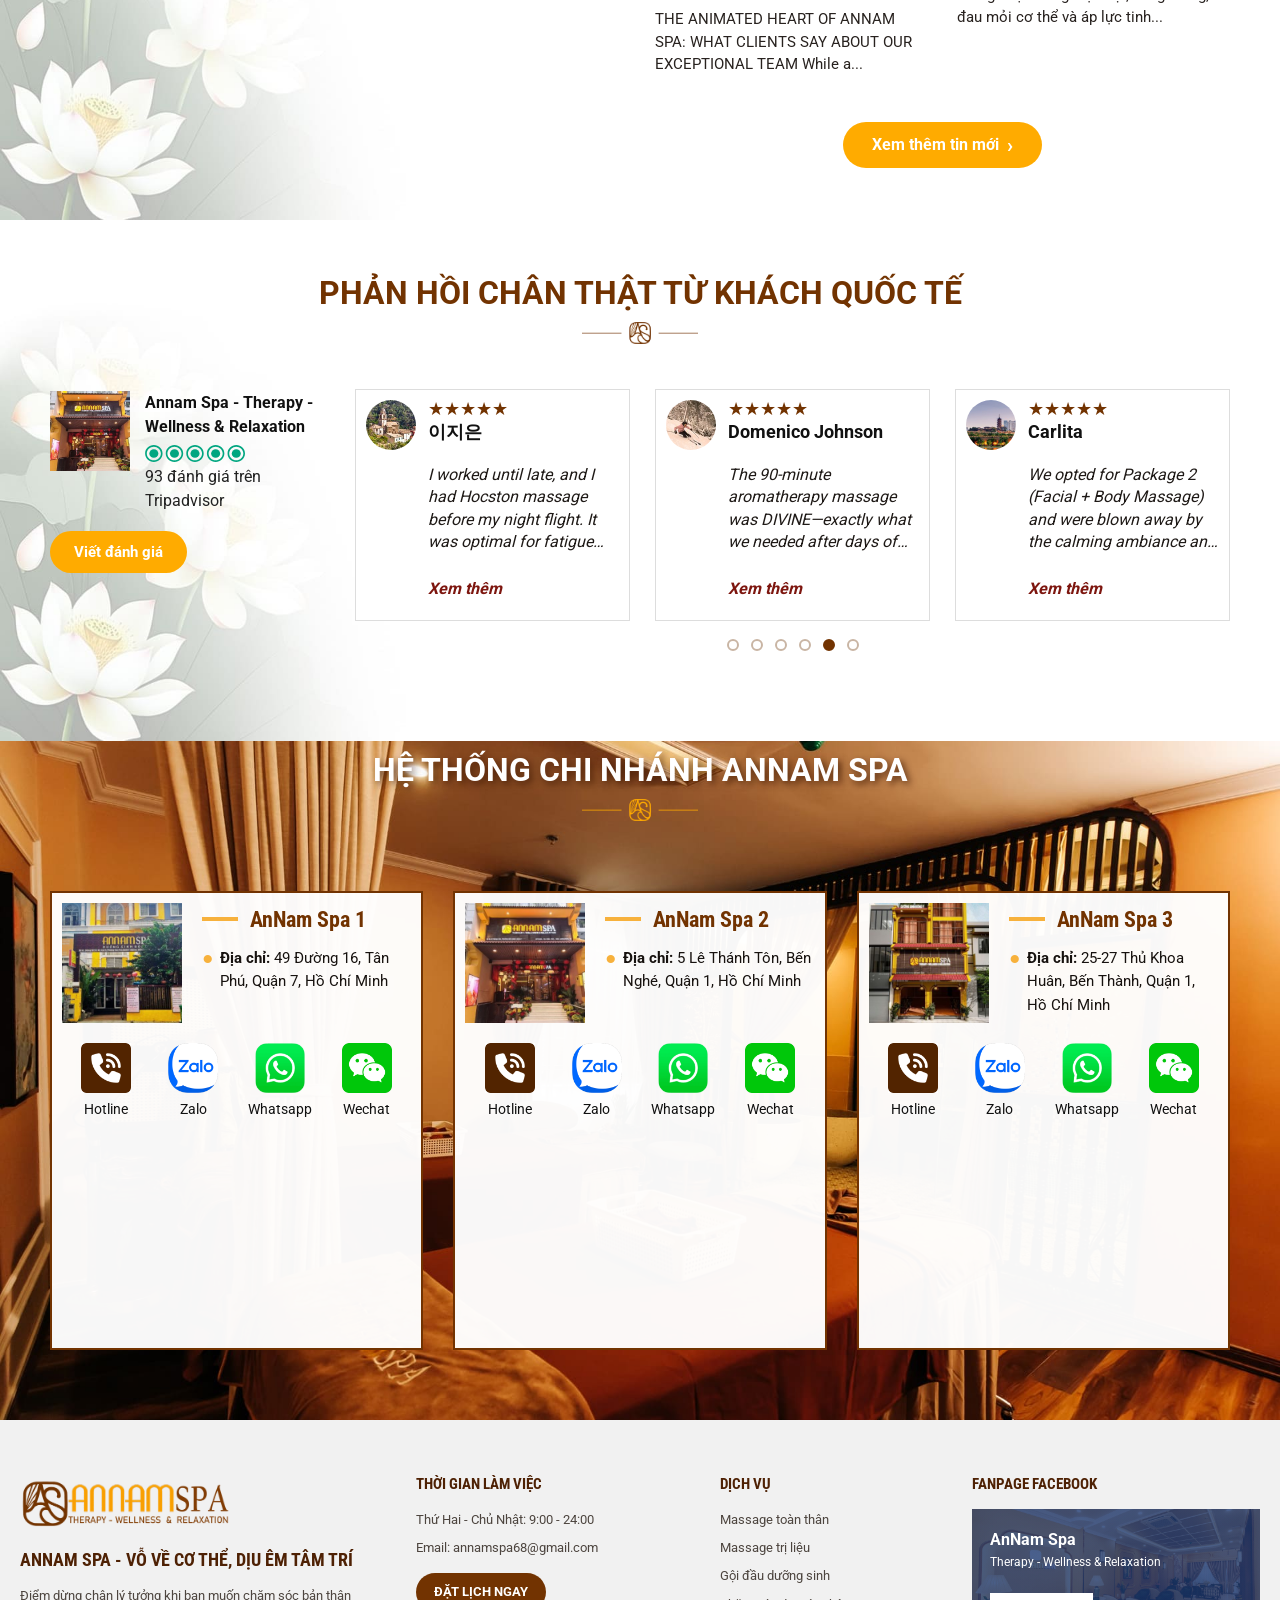
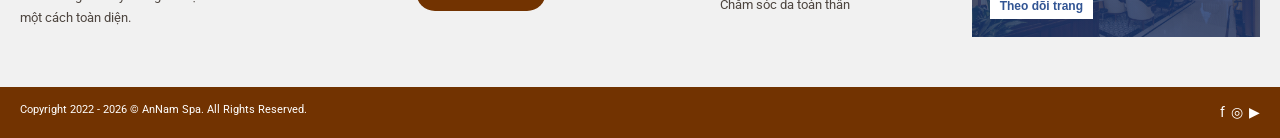
==== commit adc2ea2c: "branches" ====
--- a/index.html
+++ b/index.html
@@ -6,8 +6,8 @@
   <meta name="description" content="AnNam Spa - Therapy, wellness and relaxation.">
   <title>AnNam Spa | Vỗ Về Cơ Thể, Dịu Êm Tâm Trí</title>
   <link rel="icon" type="image/png" sizes="128x128" href="assets/images/annam-favicon.png?v=2">
-  <link rel="stylesheet" href="style.css?v=20260723-7">
-  <script src="assets/js/component-loader.js?v=20260723-7" defer></script>
+  <link rel="stylesheet" href="style.css?v=20260723-8">
+  <script src="assets/js/component-loader.js?v=20260723-8" defer></script>
 </head>
 <body>
   <div data-component="header"></div>
--- a/style.css
+++ b/style.css
@@ -1333,61 +1333,187 @@
 }
 
 .branches-section {
+  overflow: hidden;
+  padding: 10px 0 70px;
+  scroll-margin-top: 100px;
   background: var(--brown) url("assets/images/bg-hethong-1.jpg") center / cover no-repeat;
+}
+
+.branches-inner {
+  width: min(calc(100% - 40px), 1180px);
+}
+
+.branches-heading {
+  margin-bottom: 68px;
+}
+
+.branches-heading h2 {
+  font-family: "Roboto", Arial, sans-serif;
+  font-size: 32px;
+  text-wrap: balance;
 }
 
 .branches-grid {
   display: grid;
   grid-template-columns: repeat(3, 1fr);
-  gap: 28px;
+  gap: 30px;
 }
 
 .branch-card {
-  position: relative;
-  padding: 85px 30px 28px;
-  border: 1px solid var(--brown-soft);
-  background: rgba(255, 255, 255, 0.95);
-  text-align: center;
-}
-
-.branch-card > img {
-  position: absolute;
-  top: -45px;
-  left: 50%;
-  width: 90px;
-  height: 90px;
-  border: 4px solid var(--white);
-  border-radius: 50%;
+  min-width: 0;
+  padding: 10px;
+  border: 2px solid var(--brown);
+  background: rgba(255, 255, 255, 0.97);
+}
+
+.branch-card-top {
+  display: grid;
+  grid-template-columns: 120px minmax(0, 1fr);
+  align-items: start;
+  gap: 20px;
+}
+
+.branch-photo {
+  width: 120px;
+  height: 120px;
   object-fit: cover;
-  box-shadow: 0 5px 18px rgba(78, 33, 4, 0.22);
-  transform: translateX(-50%);
-}
-
-.branch-card h3 {
-  margin-bottom: 10px;
+}
+
+.branch-copy h3 {
+  display: flex;
+  align-items: center;
+  gap: 12px;
+  margin: 3px 0 14px;
   color: var(--brown);
   font-size: 22px;
-}
-
-.branch-card p {
-  min-height: 57px;
+  line-height: 1.25;
+}
+
+.branch-copy h3::before {
+  content: "";
+  flex: 0 0 36px;
+  height: 4px;
+  background: var(--gold-soft);
+}
+
+.branch-address {
+  display: flex;
+  align-items: flex-start;
+  gap: 7px;
+  color: #17120f;
+  font-size: 15px;
+  line-height: 1.55;
+}
+
+.branch-address:hover {
+  color: var(--brown);
+  text-decoration: underline;
+}
+
+.branch-pin {
+  flex: 0 0 auto;
+  color: var(--gold-soft);
+  font-size: 19px;
+  line-height: 1.2;
+}
+
+.branch-contacts {
+  display: grid;
+  grid-template-columns: repeat(4, minmax(0, 1fr));
+  gap: 8px;
+  margin: 20px 5px;
+}
+
+.branch-contact {
+  display: flex;
+  min-width: 0;
+  flex-direction: column;
+  align-items: center;
+  gap: 8px;
+  color: #111;
   font-size: 14px;
-}
-
-.branch-card > a {
+  line-height: 1.2;
+  text-align: center;
+}
+
+.branch-contact img {
+  width: 50px;
+  height: 50px;
+  object-fit: contain;
+  transition: transform 0.25s ease;
+}
+
+a.branch-contact:hover {
   color: var(--brown);
-  font-weight: 700;
-}
-
-.branch-links {
-  display: flex;
-  justify-content: center;
-  gap: 18px;
-  margin-top: 18px;
-  padding-top: 16px;
-  border-top: 1px solid #e2d4c9;
-  color: var(--muted);
-  font-size: 12px;
+}
+
+a.branch-contact:hover img {
+  transform: translateY(-3px);
+}
+
+.branch-contact.is-disabled {
+  cursor: default;
+}
+
+.branch-map {
+  display: block;
+  width: 100%;
+  height: 200px;
+  border: 0;
+}
+
+.wechat-modal {
+  position: fixed;
+  z-index: 150;
+  inset: 0;
+  display: none;
+  padding: 20px;
+  place-items: center;
+  overflow-y: auto;
+  background: rgba(30, 18, 10, 0.72);
+}
+
+.wechat-modal:target {
+  display: grid;
+}
+
+.wechat-modal-card {
+  position: relative;
+  width: min(350px, 100%);
+  padding: 24px;
+  border: 2px solid var(--brown);
+  background: var(--white);
+  box-shadow: 0 20px 60px rgba(35, 18, 7, 0.32);
+  text-align: center;
+}
+
+.wechat-modal-card h3 {
+  margin-bottom: 16px;
+  color: var(--brown);
+  font-size: 22px;
+}
+
+.wechat-modal-card img {
+  width: 100%;
+  height: auto;
+}
+
+.wechat-modal-card p {
+  margin: 14px 0 0;
+}
+
+.wechat-modal-close {
+  position: absolute;
+  top: 6px;
+  right: 10px;
+  color: var(--brown);
+  font-size: 28px;
+  line-height: 1;
+}
+
+.wechat-modal-close:focus-visible {
+  outline: 2px solid var(--gold);
+  outline-offset: 3px;
 }
 
 .site-footer {
@@ -1875,7 +2001,10 @@
   }
 
   .branches-grid {
-    gap: 65px 20px;
+    grid-template-columns: 1fr;
+    width: min(100%, 560px);
+    margin: 0 auto;
+    gap: 30px;
   }
 
   .footer-grid {
@@ -2125,11 +2254,38 @@
   }
 
   .branches-grid {
-    gap: 68px;
+    gap: 28px;
   }
 
   .branch-card {
-    padding-top: 76px;
+    padding: 10px;
+  }
+
+  .branch-card-top {
+    grid-template-columns: 96px minmax(0, 1fr);
+    gap: 14px;
+  }
+
+  .branch-photo {
+    width: 96px;
+    height: 96px;
+  }
+
+  .branch-copy h3 {
+    font-size: 19px;
+  }
+
+  .branch-copy h3::before {
+    flex-basis: 24px;
+  }
+
+  .branch-contact {
+    font-size: 12px;
+  }
+
+  .branch-contact img {
+    width: 44px;
+    height: 44px;
   }
 
   .footer-grid {
